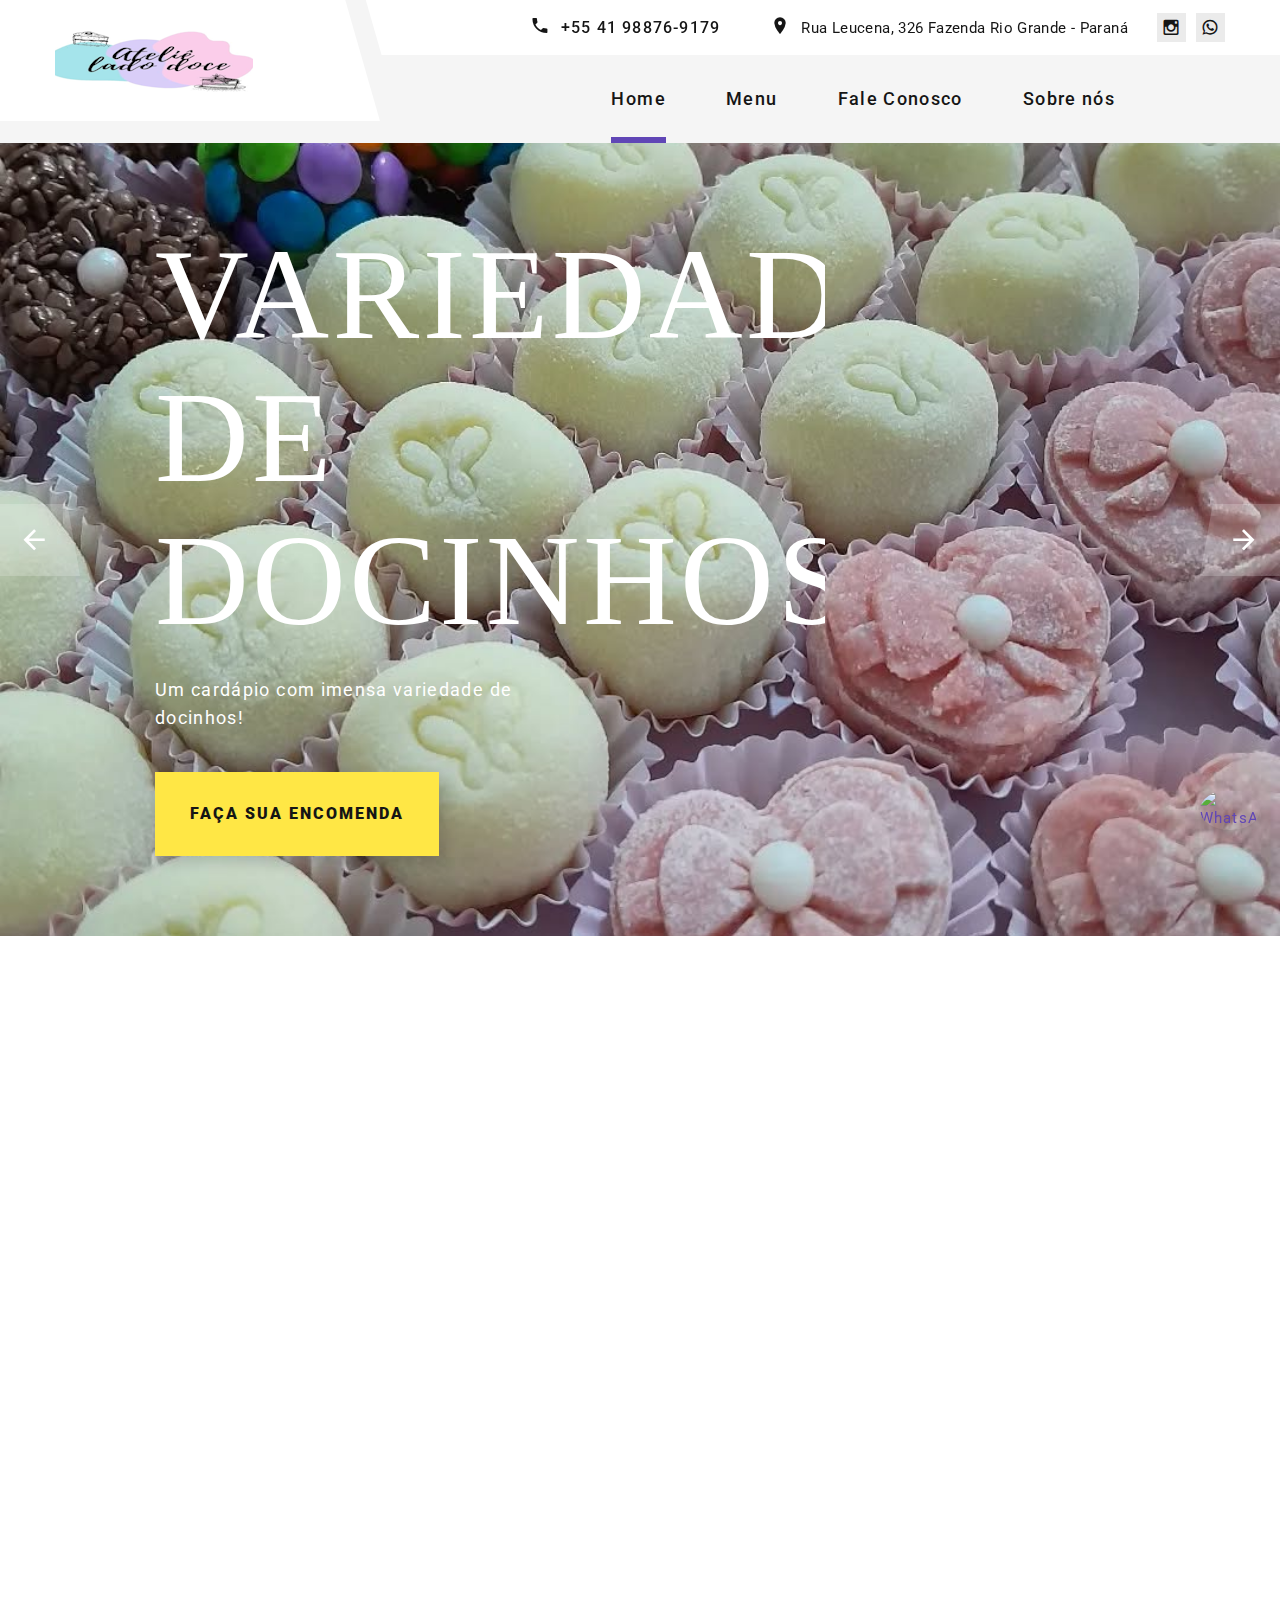
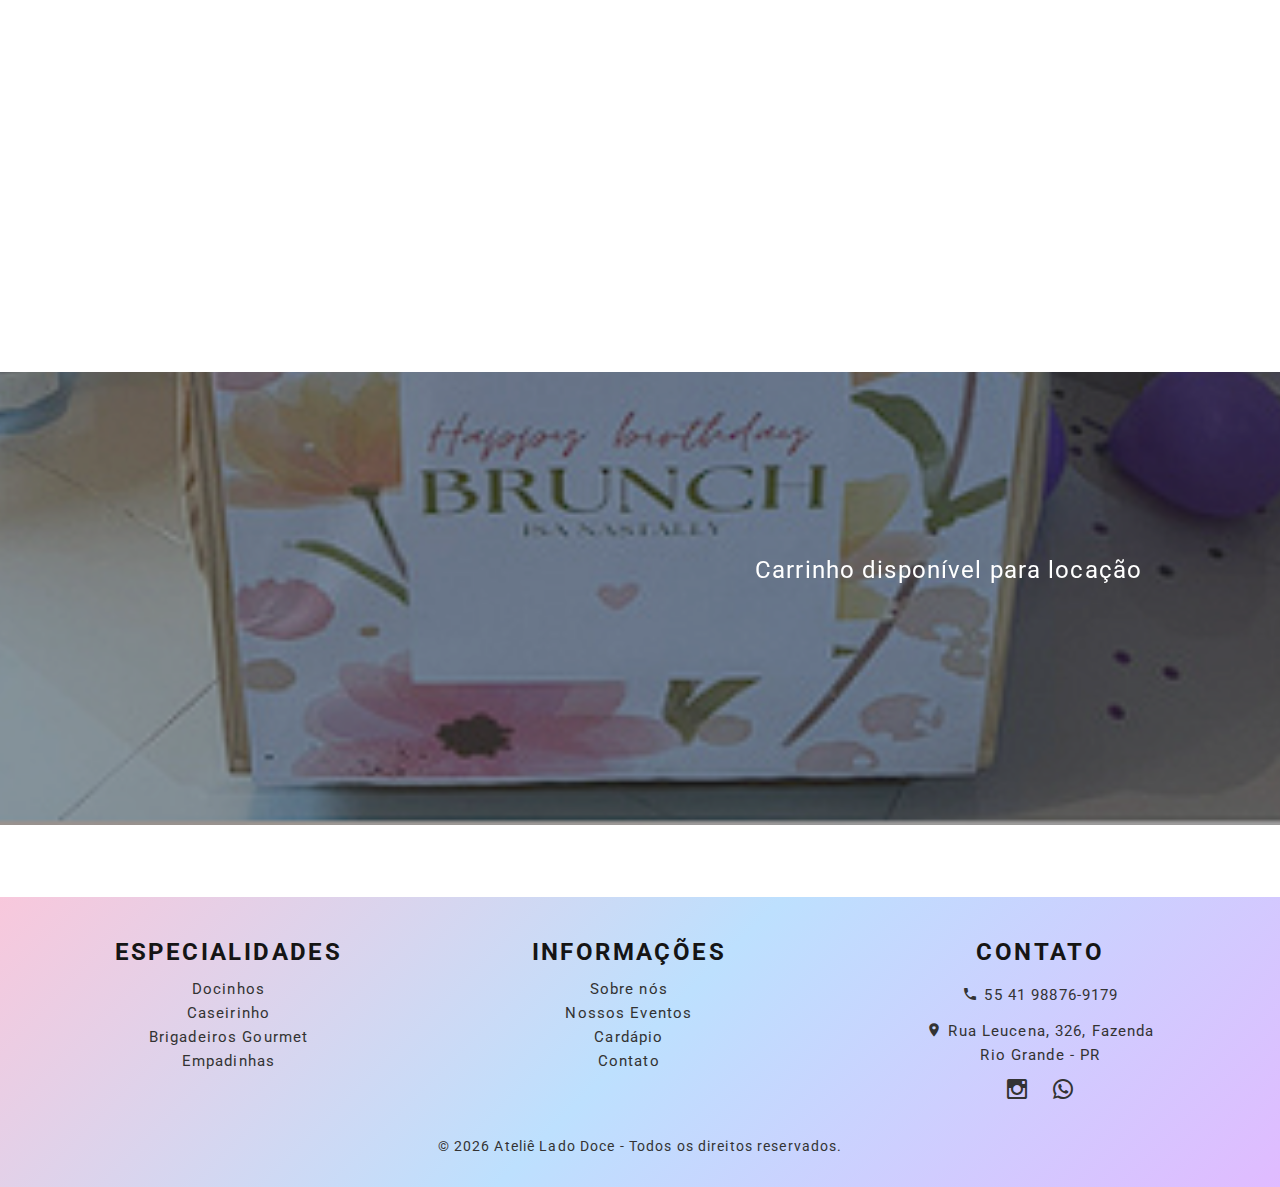
==== index.html @ 79c1ab4a "Inclusao do menu" ====
<!DOCTYPE html>
<html class="wide wow-animation" lang="pt-br">
  <head>
    <title>Home</title>
    <meta name="format-detection" content="telephone=no">
    <meta name="viewport" content="width=device-width, height=device-height, initial-scale=1.0, maximum-scale=1.0, user-scalable=0">
    <meta http-equiv="X-UA-Compatible" content="IE=edge">
    <meta charset="utf-8">
    <link rel="icon" href="images/cake.ico" type="image/x-icon">
    <!-- Stylesheets-->
    <link rel="stylesheet" href="https://cdnjs.cloudflare.com/ajax/libs/font-awesome/6.5.1/css/all.min.css">
    <link rel="stylesheet" type="text/css" href="//fonts.googleapis.com/css?family=Roboto:100,300,300i,400,500,600,700,900%7CRaleway:500">
    <link rel="stylesheet" href="css/bootstrap.css">
    <link rel="stylesheet" href="css/fonts.css">
    <link rel="stylesheet" href="css/style.css">
    
    
  </head>
  <a href="https://wa.me/41988769179" class="whatsapp-float" target="_blank">
    <img src="https://upload.wikimedia.org/wikipedia/commons/6/6b/WhatsApp.svg" alt="WhatsApp">
  </a>

  <body>
    <div class="preloader">
      <div class="wrapper-triangle">
        <div class="pen">
          <div class="line-triangle">
            <div class="triangle"></div>
            <div class="triangle"></div>
            <div class="triangle"></div>
            <div class="triangle"></div>
            <div class="triangle"></div>
            <div class="triangle"></div>
            <div class="triangle"></div>
          </div>
          <div class="line-triangle">
            <div class="triangle"></div>
            <div class="triangle"></div>
            <div class="triangle"></div>
            <div class="triangle"></div>
            <div class="triangle"></div>
            <div class="triangle"></div>
            <div class="triangle"></div>
          </div>
          <div class="line-triangle">
            <div class="triangle"></div>
            <div class="triangle"></div>
            <div class="triangle"></div>
            <div class="triangle"></div>
            <div class="triangle"></div>
            <div class="triangle"></div>
            <div class="triangle"></div>
          </div>
        </div>
      </div>
    </div>
    
    <div class="page">
      <!-- Page Header-->
      <header class="section page-header">
        <!-- RD Navbar-->
        <div class="rd-navbar-wrap">
          <nav class="rd-navbar rd-navbar-modern" data-layout="rd-navbar-fixed" data-sm-layout="rd-navbar-fixed" data-md-layout="rd-navbar-fixed" data-md-device-layout="rd-navbar-fixed" data-lg-layout="rd-navbar-static" data-lg-device-layout="rd-navbar-fixed" data-xl-layout="rd-navbar-static" data-xl-device-layout="rd-navbar-static" data-xxl-layout="rd-navbar-static" data-xxl-device-layout="rd-navbar-static" data-lg-stick-up-offset="56px" data-xl-stick-up-offset="56px" data-xxl-stick-up-offset="56px" data-lg-stick-up="true" data-xl-stick-up="true" data-xxl-stick-up="true">
            <div class="rd-navbar-inner-outer">
              <div class="rd-navbar-inner">
                <!-- RD Navbar Panel-->
                <div class="rd-navbar-panel">
                  <!-- RD Navbar Toggle-->
                  <button class="rd-navbar-toggle" data-rd-navbar-toggle=".rd-navbar-nav-wrap"><span></span></button>
                  <!-- RD Navbar Brand-->
                  <div class="rd-navbar-brand"><a class="brand" href="index.html"><img class="brand-logo-dark" src="images/logo_atelie.png" alt="" width="198" height="66"/></a></div>
                </div>
                <div class="rd-navbar-right rd-navbar-nav-wrap">
                  <div class="rd-navbar-aside">
                    <ul class="rd-navbar-contacts-2">
                      <li>
                        <div class="unit unit-spacing-xs">
                          <div class="unit-left"><span class="icon mdi mdi-phone"></span></div>
                          <div class="unit-body"><a class="phone" href="tel:#">+55 41 98876-9179</a></div>
                        </div>
                      </li>
                      <li>
                        <div class="unit unit-spacing-xs">
                          <div class="unit-left"><span class="icon mdi mdi-map-marker"></span></div>
                          <div class="unit-body"><a class="address" href="#">Rua Leucena, 326 Fazenda Rio Grande - Paraná</a></div>
                        </div>
                      </li>
                    </ul>
                    <ul class="list-share-2">
                      <li><a class="icon mdi mdi-instagram" href="https://www.instagram.com/atelie_lado.doce/"></a></li>
                      <li><a class="icon mdi mdi-whatsapp" href="https://wa.me/c/554188769179"></a></li>
                    </ul>
                  </div>
                  <div class="rd-navbar-main">
                    <!-- RD Navbar Nav-->
                    <ul class="rd-navbar-nav">
                      <li class="rd-nav-item active"><a class="rd-nav-link" href="index.html">Home</a>
                      </li>
                      <li class="rd-nav-item"><a class="rd-nav-link" href="menu.html">Menu</a>
                      </li>
                      <li class="rd-nav-item"><a class="rd-nav-link" href="contacts.html">Fale Conosco</a>
                      </li>
                      <li class="rd-nav-item"><a class="rd-nav-link" href="about-us.html">Sobre nós</a>
                      </li>
                    </ul>
                  </div>
                </div>
              </div>
            </div>
          </nav>
        </div>
      </header>
      <!-- Swiper-->
      <section class="section swiper-container swiper-slider swiper-slider-2 swiper-slider-3" data-loop="true" data-autoplay="5000" data-simulate-touch="false" data-slide-effect="fade">
        <div class="swiper-wrapper text-sm-left">
          <div class="swiper-slide context-dark" data-slide-bg="images/docinhos_variados.jpg">
            <div class="swiper-slide-caption section-md">
              <div class="container">
                <div class="row">
                  <div class="col-sm-9 col-md-8 col-lg-7 col-xl-7 offset-lg-1 offset-xxl-0">
                    <h1 class="oh swiper-title"><span class="d-inline-block" data-caption-animate="slideInUp" data-caption-delay="0">Variedade de docinhos!</span></h1>
                    <p class="big swiper-text" data-caption-animate="fadeInLeft" data-caption-delay="300">Um cardápio com imensa variedade de docinhos!</p><a class="button button-lg button-primary button-winona button-shadow-2" href="https://wa.me/41988769179" data-caption-animate="fadeInUp" data-caption-delay="300">faça sua encomenda</a>
                  </div>
                </div>
              </div>
            </div>
          </div>
          <div class="swiper-slide context-dark" data-slide-bg="images/cesta1.jpg">
            <div class="swiper-slide-caption section-md">
              <div class="container">
                <div class="row">
                  <div class="col-sm-8 col-lg-7 offset-lg-1 offset-xxl-0">
                    <h1 class="oh swiper-title"><span class="d-inline-block" data-caption-animate="slideInDown" data-caption-delay="0">Monte uma cesta personalizada</span></h1>
                    <p class="big swiper-text" data-caption-animate="fadeInRight" data-caption-delay="300">Monte uma cesta personalizada para quem você ama!</p>
                    <div class="button-wrap oh"><a class="button button-lg button-primary button-winona button-shadow-2" href="https://wa.me/41988769179" data-caption-animate="slideInUp" data-caption-delay="0">Faça sua encomenda</a></div>
                  </div>
                </div>
              </div>
            </div>
          </div>
          <div class="swiper-slide context-dark" data-slide-bg="images/ovo_colher_brigadeiro.jpg">
            <div class="swiper-slide-caption section-md">
              <div class="container">
                <div class="row">
                  <div class="col-sm-9 col-md-8 col-lg-7 col-xl-7 offset-lg-1 offset-xxl-0">
                    <h1 class="oh swiper-title"><span class="d-inline-block" data-caption-animate="slideInUp" data-caption-delay="0">Ovos de colher</span></h1>
                    <p class="big swiper-text" data-caption-animate="fadeInLeft" data-caption-delay="300">Ovos de colher caseiros! Preparados com muito amor e cuidado.</p><a class="button button-lg button-primary button-winona button-shadow-2" href="https://wa.me/41988769179" data-caption-animate="fadeInUp" data-caption-delay="300">faça sua encomenda</a>
                  </div>
                </div>
              </div>
            </div>
          </div>
        </div>
        <!-- Swiper Pagination-->
        <div class="swiper-pagination" data-bullet-custom="true"></div>
        <!-- Swiper Navigation-->
        <div class="swiper-button-prev">
          <div class="preview">
            <div class="preview__img"></div>
          </div>
          <div class="swiper-button-arrow"></div>
        </div>
        <div class="swiper-button-next">
          <div class="swiper-button-arrow"></div>
          <div class="preview">
            <div class="preview__img"></div>
          </div>
        </div>
      </section>
      <!-- What We Offer-->
      <section class="section section-md bg-default">
        <div class="container">
          <h3 class="oh-desktop"><span class="d-inline-block wow slideInDown">Nosso Cardápio</span></h3>
          <div class="row row-md row-30">
            <div class="col-sm-6 col-lg-4">
              <div class="oh-desktop">
                <!-- Services Terri-->
                <article class="services-terri wow slideInUp">
                  <div class="services-terri-figure"><img src="images/docinhos2.jpg" alt="" width="370" height="278"/>
                  </div>
                  <div class="services-terri-caption">
                    <h5 class="services-terri-title"><a href="#">Docinhos</a></h5>
                  </div>
                  <!--div class="services-terri-caption"><span class="services-terri-icon"> <img src="images/brigadeiro_redondo.png" alt="Ícone de Brigadeiro" width="40"></span>
                    <h5 class="services-terri-title"><a href="#">Docinhos</a></h5>
                  </div-->
                </article>
              </div>
            </div>
            <div class="col-sm-6 col-lg-4">
              <div class="oh-desktop">
                <!-- Services Terri-->
                <article class="services-terri wow slideInDown">
                  <div class="services-terri-figure"><img src="images/caseirinho2.jpg" alt="" width="370" height="278"/>
                  </div>
                  <div class="services-terri-caption">
                    <h5 class="services-terri-title"><a href="#">Caseirinhos</a></h5>
                  </div>
                </article>
              </div>
            </div>
            <div class="col-sm-6 col-lg-4">
              <div class="oh-desktop">
                <!-- Services Terri-->
                <article class="services-terri wow slideInUp">
                  <div class="services-terri-figure"><img src="images/cookie1.jpg" alt="" width="370" height="278"/>
                  </div>
                  <div class="services-terri-caption">
                    <h5 class="services-terri-title"><a href="#">Cookies</a></h5>
                  </div>
                  <!--div class="services-terri-caption"><span class="services-terri-icon"><img src="images/cookie_redondo.png" alt="Ícone de Brigadeiro" width="40"></span></span>
                    <h5 class="services-terri-title"><a href="#">Cookies</a></h5>
                  </div-->
                </article>
              </div>
            </div>
            <div class="col-sm-6 col-lg-4">
              <div class="oh-desktop">
                <!-- Services Terri-->
                <article class="services-terri wow slideInDown">
                  <div class="services-terri-figure"><img src="images/brownie2.jpg" alt="" width="370" height="278"/>
                  </div>
                  <!--div class="services-terri-caption"><span class="services-terri-icon"><img src="images/brownie_redondo.png" alt="Ícone de Brigadeiro" width="40"></span></span>
                    <h5 class="services-terri-title"><a href="#">Brownies</a></h5>
                  </div-->
                  <div class="services-terri-caption">
                    <h5 class="services-terri-title"><a href="#">Brownies</a></h5>
                  </div>
                </article>
              </div>
            </div>
            <div class="col-sm-6 col-lg-4">
              <div class="oh-desktop">
                <!-- Services Terri-->
                <article class="services-terri wow slideInUp">
                  <div class="services-terri-figure"><img src="images/cesta2.jpg" alt="" width="370" height="278"/>
                  </div>
                  <div class="services-terri-caption">
                    <h5 class="services-terri-title"><a href="#">Cestas</a></h5>
                  </div>
                  <!--div class="services-terri-caption"><span class="services-terri-icon"><img src="images/cesta_redondo.png" alt="Ícone de Brigadeiro" width="40"></span></span>
                    <h5 class="services-terri-title"><a href="#">Cestas</a></h5>
                  </div-->
                </article>
              </div>
            </div>
            <div class="col-sm-6 col-lg-4">
              <div class="oh-desktop">
                <!-- Services Terri-->
                <article class="services-terri wow slideInDown">
                  <div class="services-terri-figure"><img src="images/empadinha2.jpg" alt="" width="370" height="278"/>
                  </div>
                  <div class="services-terri-caption">
                    <h5 class="services-terri-title"><a href="#">Empadinhas</a></h5>
                  </div>
                  <!--div class="services-terri-caption"><span class="services-terri-icon"><img src="images/empadinha_redondo.png" alt="Ícone de Brigadeiro" width="40"></span></span>
                    <h5 class="services-terri-title"><a href="#">Empadinhas</a></h5>
                  </div-->
                </article>
              </div>
            </div>
          </div>
        </div>
      </section>

      <!-- Section CTA-->
      <section class="primary-overlay section parallax-container" data-parallax-img="images/carrinho.png">
        <div class="parallax-content section-xl context-dark text-md-left">
          <div class="container">
            <div class="row justify-content-end">
              <div class="col-sm-8 col-md-7 col-lg-5">
                <div class="cta-modern">
                  <h3 class="cta-modern-title wow fadeInRight">Carrinho Gourmet</h3>
                  <p class="lead">Carrinho disponível para locação</p>
                  <p class="cta-modern-text oh-desktop" data-wow-delay=".1s"></p><a class="button button-md button-secondary-2 button-winona wow fadeInUp" href="#" data-wow-delay=".2s">Solicitar orçamento</a>
                </div>
              </div>
            </div>
          </div>
        </div>
      </section>
      <br><br><br>

      <footer class="section footer-custom">
        <div class="footer-container">
            <div class="footer-info">
                <h5>especialidades</h5>
                <ul>
                    <li><a href="#">Docinhos</a></li>
                    <li><a href="#">Caseirinho</a></li>
                    <li><a href="#">Brigadeiros Gourmet</a></li>
                    <li><a href="#">Empadinhas</a></li>
                </ul>
            </div>
            <div class="footer-info">
                <h5>Informações</h5>
                <ul>
                    <li><a href="about-us.html">Sobre nós</a></li>
                    <li><a href="#">Nossos Eventos</a></li>
                    <li><a href="#">Cardápio</a></li>
                    <li><a href="contacts.html">Contato</a></li>
                </ul>
            </div>
            <div class="footer-info">
                <h5>Contato</h5>
                <p><span class="icon mdi mdi-phone"></span> 55 41 98876-9179</p>
                <p><span class="icon mdi mdi-map-marker"></span> Rua Leucena, 326, Fazenda Rio Grande - PR</p>
                <div class="footer-social">
                    <a href="https://www.instagram.com/atelie_lado.doce/" class="icon mdi mdi-instagram"></a>
                    <a href="https://wa.me/c/554188769179" class="icon mdi mdi-whatsapp"></a>
                </div>
            </div>
        </div>
        <div class="footer-bottom">
            <p>&copy; <span class="copyright-year"></span> Ateliê Lado Doce - Todos os direitos reservados.</p>
        </div>
    </footer>
    </div>
    <!-- Global Mailform Output-->
    <div class="snackbars" id="form-output-global"></div>
    <!-- Javascript-->
    <script src="js/core.min.js"></script>
    <script src="js/script.js"></script>
    <!-- coded by Himic-->
  </body>
</html>
---- css/fonts.css ----
/*
*
* Fonts
*//*
*
* Font Awesome Icons 4.7.0
* --------------------------------------------------
*/@font-face {	font-family: 'FontAwesome';	src: url("../fonts/fontawesome-webfont.eot?v=4.7.0");	src: url("../fonts/fontawesome-webfont.eot?#iefix&v=4.7.0") format("embedded-opentype"), url("../fonts/fontawesome-webfont.woff2?v=4.7.0") format("woff2"), url("../fonts/fontawesome-webfont.woff?v=4.7.0") format("woff"), url("../fonts/fontawesome-webfont.ttf?v=4.7.0") format("truetype"), url("../fonts/fontawesome-webfont.svg?v=4.7.0#fontawesomeregular") format("svg");	font-weight: normal;	font-style: normal;}.fa {	display: inline-block;	font-family: 'FontAwesome';	font-size: inherit;	text-rendering: auto;	-webkit-font-smoothing: antialiased;	-moz-osx-font-smoothing: grayscale;}[class*='fa-']:before {	font-weight: 400;	font-family: 'FontAwesome';}/* makes the font 33% larger relative to the icon container */.fa-lg {	font-size: 1.33333333em;	line-height: 0.75em;	vertical-align: -15%;}.fa-2x {	font-size: 2em;}.fa-3x {	font-size: 3em;}.fa-4x {	font-size: 4em;}.fa-5x {	font-size: 5em;}.fa-fw {	width: 1.28571429em;	text-align: center;}.fa-ul {	padding-left: 0;	margin-left: 2.14285714em;	list-style-type: none;}.fa-ul > li {	position: relative;}.fa-li {	position: absolute;	left: -2.14285714em;	width: 2.14285714em;	top: 0.14285714em;	text-align: center;}.fa-li.fa-lg {	left: -1.85714286em;}.fa-border {	padding: .2em .25em .15em;	border: solid 0.08em #eeeeee;	border-radius: .1em;}.fa-pull-left {	float: left;}.fa-pull-right {	float: right;}.fa.fa-pull-left {	margin-right: .3em;}.fa.fa-pull-right {	margin-left: .3em;}/* Deprecated as of 4.4.0 */.pull-right {	float: right;}.pull-left {	float: left;}.fa.pull-left {	margin-right: .3em;}.fa.pull-right {	margin-left: .3em;}.fa-spin {	-webkit-animation: fa-spin 2s infinite linear;	animation: fa-spin 2s infinite linear;}.fa-pulse {	-webkit-animation: fa-spin 1s infinite steps(8);	animation: fa-spin 1s infinite steps(8);}@-webkit-keyframes fa-spin {	0% {		-webkit-transform: rotate(0deg);		transform: rotate(0deg);	}	100% {		-webkit-transform: rotate(359deg);		transform: rotate(359deg);	}}@keyframes fa-spin {	0% {		-webkit-transform: rotate(0deg);		transform: rotate(0deg);	}	100% {		-webkit-transform: rotate(359deg);		transform: rotate(359deg);	}}.fa-rotate-90 {	-ms-filter: "progid:DXImageTransform.Microsoft.BasicImage(rotation=1)";	-webkit-transform: rotate(90deg);	-ms-transform: rotate(90deg);	transform: rotate(90deg);}.fa-rotate-180 {	-ms-filter: "progid:DXImageTransform.Microsoft.BasicImage(rotation=2)";	-webkit-transform: rotate(180deg);	-ms-transform: rotate(180deg);	transform: rotate(180deg);}.fa-rotate-270 {	-ms-filter: "progid:DXImageTransform.Microsoft.BasicImage(rotation=3)";	-webkit-transform: rotate(270deg);	-ms-transform: rotate(270deg);	transform: rotate(270deg);}.fa-flip-horizontal {	-ms-filter: "progid:DXImageTransform.Microsoft.BasicImage(rotation=0, mirror=1)";	-webkit-transform: scale(-1, 1);	-ms-transform: scale(-1, 1);	transform: scale(-1, 1);}.fa-flip-vertical {	-ms-filter: "progid:DXImageTransform.Microsoft.BasicImage(rotation=2, mirror=1)";	-webkit-transform: scale(1, -1);	-ms-transform: scale(1, -1);	transform: scale(1, -1);}:root .fa-rotate-90,:root .fa-rotate-180,:root .fa-rotate-270,:root .fa-flip-horizontal,:root .fa-flip-vertical {	filter: none;}.fa-stack {	position: relative;	display: inline-block;	width: 2em;	height: 2em;	line-height: 2em;	vertical-align: middle;}.fa-stack-1x,.fa-stack-2x {	position: absolute;	left: 0;	width: 100%;	text-align: center;}.fa-stack-1x {	line-height: inherit;}.fa-stack-2x {	font-size: 2em;}.fa-inverse {	color: #ffffff;}/* Font Awesome uses the Unicode Private Use Area (PUA) to ensure screen
   readers do not read off random characters that represent icons */.fa-glass:before {	content: "\f000";}.fa-music:before {	content: "\f001";}.fa-search:before {	content: "\f002";}.fa-envelope-o:before {	content: "\f003";}.fa-heart:before {	content: "\f004";}.fa-star:before {	content: "\f005";}.fa-star-o:before {	content: "\f006";}.fa-user:before {	content: "\f007";}.fa-film:before {	content: "\f008";}.fa-th-large:before {	content: "\f009";}.fa-th:before {	content: "\f00a";}.fa-th-list:before {	content: "\f00b";}.fa-check:before {	content: "\f00c";}.fa-remove:before,.fa-close:before,.fa-times:before {	content: "\f00d";}.fa-search-plus:before {	content: "\f00e";}.fa-search-minus:before {	content: "\f010";}.fa-power-off:before {	content: "\f011";}.fa-signal:before {	content: "\f012";}.fa-gear:before,.fa-cog:before {	content: "\f013";}.fa-trash-o:before {	content: "\f014";}.fa-home:before {	content: "\f015";}.fa-file-o:before {	content: "\f016";}.fa-clock-o:before {	content: "\f017";}.fa-road:before {	content: "\f018";}.fa-download:before {	content: "\f019";}.fa-arrow-circle-o-down:before {	content: "\f01a";}.fa-arrow-circle-o-up:before {	content: "\f01b";}.fa-inbox:before {	content: "\f01c";}.fa-play-circle-o:before {	content: "\f01d";}.fa-rotate-right:before,.fa-repeat:before {	content: "\f01e";}.fa-refresh:before {	content: "\f021";}.fa-list-alt:before {	content: "\f022";}.fa-lock:before {	content: "\f023";}.fa-flag:before {	content: "\f024";}.fa-headphones:before {	content: "\f025";}.fa-volume-off:before {	content: "\f026";}.fa-volume-down:before {	content: "\f027";}.fa-volume-up:before {	content: "\f028";}.fa-qrcode:before {	content: "\f029";}.fa-barcode:before {	content: "\f02a";}.fa-tag:before {	content: "\f02b";}.fa-tags:before {	content: "\f02c";}.fa-book:before {	content: "\f02d";}.fa-bookmark:before {	content: "\f02e";}.fa-print:before {	content: "\f02f";}.fa-camera:before {	content: "\f030";}.fa-font:before {	content: "\f031";}.fa-bold:before {	content: "\f032";}.fa-italic:before {	content: "\f033";}.fa-text-height:before {	content: "\f034";}.fa-text-width:before {	content: "\f035";}.fa-align-left:before {	content: "\f036";}.fa-align-center:before {	content: "\f037";}.fa-align-right:before {	content: "\f038";}.fa-align-justify:before {	content: "\f039";}.fa-list:before {	content: "\f03a";}.fa-dedent:before,.fa-outdent:before {	content: "\f03b";}.fa-indent:before {	content: "\f03c";}.fa-video-camera:before {	content: "\f03d";}.fa-photo:before,.fa-image:before,.fa-picture-o:before {	content: "\f03e";}.fa-pencil:before {	content: "\f040";}.fa-map-marker:before {	content: "\f041";}.fa-adjust:before {	content: "\f042";}.fa-tint:before {	content: "\f043";}.fa-edit:before,.fa-pencil-square-o:before {	content: "\f044";}.fa-share-square-o:before {	content: "\f045";}.fa-check-square-o:before {	content: "\f046";}.fa-arrows:before {	content: "\f047";}.fa-step-backward:before {	content: "\f048";}.fa-fast-backward:before {	content: "\f049";}.fa-backward:before {	content: "\f04a";}.fa-play:before {	content: "\f04b";}.fa-pause:before {	content: "\f04c";}.fa-stop:before {	content: "\f04d";}.fa-forward:before {	content: "\f04e";}.fa-fast-forward:before {	content: "\f050";}.fa-step-forward:before {	content: "\f051";}.fa-eject:before {	content: "\f052";}.fa-chevron-left:before {	content: "\f053";}.fa-chevron-right:before {	content: "\f054";}.fa-plus-circle:before {	content: "\f055";}.fa-minus-circle:before {	content: "\f056";}.fa-times-circle:before {	content: "\f057";}.fa-check-circle:before {	content: "\f058";}.fa-question-circle:before {	content: "\f059";}.fa-info-circle:before {	content: "\f05a";}.fa-crosshairs:before {	content: "\f05b";}.fa-times-circle-o:before {	content: "\f05c";}.fa-check-circle-o:before {	content: "\f05d";}.fa-ban:before {	content: "\f05e";}.fa-arrow-left:before {	content: "\f060";}.fa-arrow-right:before {	content: "\f061";}.fa-arrow-up:before {	content: "\f062";}.fa-arrow-down:before {	content: "\f063";}.fa-mail-forward:before,.fa-share:before {	content: "\f064";}.fa-expand:before {	content: "\f065";}.fa-compress:before {	content: "\f066";}.fa-plus:before {	content: "\f067";}.fa-minus:before {	content: "\f068";}.fa-asterisk:before {	content: "\f069";}.fa-exclamation-circle:before {	content: "\f06a";}.fa-gift:before {	content: "\f06b";}.fa-leaf:before {	content: "\f06c";}.fa-fire:before {	content: "\f06d";}.fa-eye:before {	content: "\f06e";}.fa-eye-slash:before {	content: "\f070";}.fa-warning:before,.fa-exclamation-triangle:before {	content: "\f071";}.fa-plane:before {	content: "\f072";}.fa-calendar:before {	content: "\f073";}.fa-random:before {	content: "\f074";}.fa-comment:before {	content: "\f075";}.fa-magnet:before {	content: "\f076";}.fa-chevron-up:before {	content: "\f077";}.fa-chevron-down:before {	content: "\f078";}.fa-retweet:before {	content: "\f079";}.fa-shopping-cart:before {	content: "\f07a";}.fa-folder:before {	content: "\f07b";}.fa-folder-open:before {	content: "\f07c";}.fa-arrows-v:before {	content: "\f07d";}.fa-arrows-h:before {	content: "\f07e";}.fa-bar-chart-o:before,.fa-bar-chart:before {	content: "\f080";}.fa-twitter-square:before {	content: "\f081";}.fa-facebook-square:before {	content: "\f082";}.fa-camera-retro:before {	content: "\f083";}.fa-key:before {	content: "\f084";}.fa-gears:before,.fa-cogs:before {	content: "\f085";}.fa-comments:before {	content: "\f086";}.fa-thumbs-o-up:before {	content: "\f087";}.fa-thumbs-o-down:before {	content: "\f088";}.fa-star-half:before {	content: "\f089";}.fa-heart-o:before {	content: "\f08a";}.fa-sign-out:before {	content: "\f08b";}.fa-linkedin-square:before {	content: "\f08c";}.fa-thumb-tack:before {	content: "\f08d";}.fa-external-link:before {	content: "\f08e";}.fa-sign-in:before {	content: "\f090";}.fa-trophy:before {	content: "\f091";}.fa-github-square:before {	content: "\f092";}.fa-upload:before {	content: "\f093";}.fa-lemon-o:before {	content: "\f094";}.fa-phone:before {	content: "\f095";}.fa-square-o:before {	content: "\f096";}.fa-bookmark-o:before {	content: "\f097";}.fa-phone-square:before {	content: "\f098";}.fa-twitter:before {	content: "\f099";}.fa-facebook-f:before,.fa-facebook:before {	content: "\f09a";}.fa-github:before {	content: "\f09b";}.fa-unlock:before {	content: "\f09c";}.fa-credit-card:before {	content: "\f09d";}.fa-feed:before,.fa-rss:before {	content: "\f09e";}.fa-hdd-o:before {	content: "\f0a0";}.fa-bullhorn:before {	content: "\f0a1";}.fa-bell:before {	content: "\f0f3";}.fa-certificate:before {	content: "\f0a3";}.fa-hand-o-right:before {	content: "\f0a4";}.fa-hand-o-left:before {	content: "\f0a5";}.fa-hand-o-up:before {	content: "\f0a6";}.fa-hand-o-down:before {	content: "\f0a7";}.fa-arrow-circle-left:before {	content: "\f0a8";}.fa-arrow-circle-right:before {	content: "\f0a9";}.fa-arrow-circle-up:before {	content: "\f0aa";}.fa-arrow-circle-down:before {	content: "\f0ab";}.fa-globe:before {	content: "\f0ac";}.fa-wrench:before {	content: "\f0ad";}.fa-tasks:before {	content: "\f0ae";}.fa-filter:before {	content: "\f0b0";}.fa-briefcase:before {	content: "\f0b1";}.fa-arrows-alt:before {	content: "\f0b2";}.fa-group:before,.fa-users:before {	content: "\f0c0";}.fa-chain:before,.fa-link:before {	content: "\f0c1";}.fa-cloud:before {	content: "\f0c2";}.fa-flask:before {	content: "\f0c3";}.fa-cut:before,.fa-scissors:before {	content: "\f0c4";}.fa-copy:before,.fa-files-o:before {	content: "\f0c5";}.fa-paperclip:before {	content: "\f0c6";}.fa-save:before,.fa-floppy-o:before {	content: "\f0c7";}.fa-square:before {	content: "\f0c8";}.fa-navicon:before,.fa-reorder:before,.fa-bars:before {	content: "\f0c9";}.fa-list-ul:before {	content: "\f0ca";}.fa-list-ol:before {	content: "\f0cb";}.fa-strikethrough:before {	content: "\f0cc";}.fa-underline:before {	content: "\f0cd";}.fa-table:before {	content: "\f0ce";}.fa-magic:before {	content: "\f0d0";}.fa-truck:before {	content: "\f0d1";}.fa-pinterest:before {	content: "\f0d2";}.fa-pinterest-square:before {	content: "\f0d3";}.fa-google-plus-square:before {	content: "\f0d4";}.fa-google-plus:before {	content: "\f0d5";}.fa-money:before {	content: "\f0d6";}.fa-caret-down:before {	content: "\f0d7";}.fa-caret-up:before {	content: "\f0d8";}.fa-caret-left:before {	content: "\f0d9";}.fa-caret-right:before {	content: "\f0da";}.fa-columns:before {	content: "\f0db";}.fa-unsorted:before,.fa-sort:before {	content: "\f0dc";}.fa-sort-down:before,.fa-sort-desc:before {	content: "\f0dd";}.fa-sort-up:before,.fa-sort-asc:before {	content: "\f0de";}.fa-envelope:before {	content: "\f0e0";}.fa-linkedin:before {	content: "\f0e1";}.fa-rotate-left:before,.fa-undo:before {	content: "\f0e2";}.fa-legal:before,.fa-gavel:before {	content: "\f0e3";}.fa-dashboard:before,.fa-tachometer:before {	content: "\f0e4";}.fa-comment-o:before {	content: "\f0e5";}.fa-comments-o:before {	content: "\f0e6";}.fa-flash:before,.fa-bolt:before {	content: "\f0e7";}.fa-sitemap:before {	content: "\f0e8";}.fa-umbrella:before {	content: "\f0e9";}.fa-paste:before,.fa-clipboard:before {	content: "\f0ea";}.fa-lightbulb-o:before {	content: "\f0eb";}.fa-exchange:before {	content: "\f0ec";}.fa-cloud-download:before {	content: "\f0ed";}.fa-cloud-upload:before {	content: "\f0ee";}.fa-user-md:before {	content: "\f0f0";}.fa-stethoscope:before {	content: "\f0f1";}.fa-suitcase:before {	content: "\f0f2";}.fa-bell-o:before {	content: "\f0a2";}.fa-coffee:before {	content: "\f0f4";}.fa-cutlery:before {	content: "\f0f5";}.fa-file-text-o:before {	content: "\f0f6";}.fa-building-o:before {	content: "\f0f7";}.fa-hospital-o:before {	content: "\f0f8";}.fa-ambulance:before {	content: "\f0f9";}.fa-medkit:before {	content: "\f0fa";}.fa-fighter-jet:before {	content: "\f0fb";}.fa-beer:before {	content: "\f0fc";}.fa-h-square:before {	content: "\f0fd";}.fa-plus-square:before {	content: "\f0fe";}.fa-angle-double-left:before {	content: "\f100";}.fa-angle-double-right:before {	content: "\f101";}.fa-angle-double-up:before {	content: "\f102";}.fa-angle-double-down:before {	content: "\f103";}.fa-angle-left:before {	content: "\f104";}.fa-angle-right:before {	content: "\f105";}.fa-angle-up:before {	content: "\f106";}.fa-angle-down:before {	content: "\f107";}.fa-desktop:before {	content: "\f108";}.fa-laptop:before {	content: "\f109";}.fa-tablet:before {	content: "\f10a";}.fa-mobile-phone:before,.fa-mobile:before {	content: "\f10b";}.fa-circle-o:before {	content: "\f10c";}.fa-quote-left:before {	content: "\f10d";}.fa-quote-right:before {	content: "\f10e";}.fa-spinner:before {	content: "\f110";}.fa-circle:before {	content: "\f111";}.fa-mail-reply:before,.fa-reply:before {	content: "\f112";}.fa-github-alt:before {	content: "\f113";}.fa-folder-o:before {	content: "\f114";}.fa-folder-open-o:before {	content: "\f115";}.fa-smile-o:before {	content: "\f118";}.fa-frown-o:before {	content: "\f119";}.fa-meh-o:before {	content: "\f11a";}.fa-gamepad:before {	content: "\f11b";}.fa-keyboard-o:before {	content: "\f11c";}.fa-flag-o:before {	content: "\f11d";}.fa-flag-checkered:before {	content: "\f11e";}.fa-terminal:before {	content: "\f120";}.fa-code:before {	content: "\f121";}.fa-mail-reply-all:before,.fa-reply-all:before {	content: "\f122";}.fa-star-half-empty:before,.fa-star-half-full:before,.fa-star-half-o:before {	content: "\f123";}.fa-location-arrow:before {	content: "\f124";}.fa-crop:before {	content: "\f125";}.fa-code-fork:before {	content: "\f126";}.fa-unlink:before,.fa-chain-broken:before {	content: "\f127";}.fa-question:before {	content: "\f128";}.fa-info:before {	content: "\f129";}.fa-exclamation:before {	content: "\f12a";}.fa-superscript:before {	content: "\f12b";}.fa-subscript:before {	content: "\f12c";}.fa-eraser:before {	content: "\f12d";}.fa-puzzle-piece:before {	content: "\f12e";}.fa-microphone:before {	content: "\f130";}.fa-microphone-slash:before {	content: "\f131";}.fa-shield:before {	content: "\f132";}.fa-calendar-o:before {	content: "\f133";}.fa-fire-extinguisher:before {	content: "\f134";}.fa-rocket:before {	content: "\f135";}.fa-maxcdn:before {	content: "\f136";}.fa-chevron-circle-left:before {	content: "\f137";}.fa-chevron-circle-right:before {	content: "\f138";}.fa-chevron-circle-up:before {	content: "\f139";}.fa-chevron-circle-down:before {	content: "\f13a";}.fa-html5:before {	content: "\f13b";}.fa-css3:before {	content: "\f13c";}.fa-anchor:before {	content: "\f13d";}.fa-unlock-alt:before {	content: "\f13e";}.fa-bullseye:before {	content: "\f140";}.fa-ellipsis-h:before {	content: "\f141";}.fa-ellipsis-v:before {	content: "\f142";}.fa-rss-square:before {	content: "\f143";}.fa-play-circle:before {	content: "\f144";}.fa-ticket:before {	content: "\f145";}.fa-minus-square:before {	content: "\f146";}.fa-minus-square-o:before {	content: "\f147";}.fa-level-up:before {	content: "\f148";}.fa-level-down:before {	content: "\f149";}.fa-check-square:before {	content: "\f14a";}.fa-pencil-square:before {	content: "\f14b";}.fa-external-link-square:before {	content: "\f14c";}.fa-share-square:before {	content: "\f14d";}.fa-compass:before {	content: "\f14e";}.fa-toggle-down:before,.fa-caret-square-o-down:before {	content: "\f150";}.fa-toggle-up:before,.fa-caret-square-o-up:before {	content: "\f151";}.fa-toggle-right:before,.fa-caret-square-o-right:before {	content: "\f152";}.fa-euro:before,.fa-eur:before {	content: "\f153";}.fa-gbp:before {	content: "\f154";}.fa-dollar:before,.fa-usd:before {	content: "\f155";}.fa-rupee:before,.fa-inr:before {	content: "\f156";}.fa-cny:before,.fa-rmb:before,.fa-yen:before,.fa-jpy:before {	content: "\f157";}.fa-ruble:before,.fa-rouble:before,.fa-rub:before {	content: "\f158";}.fa-won:before,.fa-krw:before {	content: "\f159";}.fa-bitcoin:before,.fa-btc:before {	content: "\f15a";}.fa-file:before {	content: "\f15b";}.fa-file-text:before {	content: "\f15c";}.fa-sort-alpha-asc:before {	content: "\f15d";}.fa-sort-alpha-desc:before {	content: "\f15e";}.fa-sort-amount-asc:before {	content: "\f160";}.fa-sort-amount-desc:before {	content: "\f161";}.fa-sort-numeric-asc:before {	content: "\f162";}.fa-sort-numeric-desc:before {	content: "\f163";}.fa-thumbs-up:before {	content: "\f164";}.fa-thumbs-down:before {	content: "\f165";}.fa-youtube-square:before {	content: "\f166";}.fa-youtube:before {	content: "\f167";}.fa-xing:before {	content: "\f168";}.fa-xing-square:before {	content: "\f169";}.fa-youtube-play:before {	content: "\f16a";}.fa-dropbox:before {	content: "\f16b";}.fa-stack-overflow:before {	content: "\f16c";}.fa-instagram:before {	content: "\f16d";}.fa-flickr:before {	content: "\f16e";}.fa-adn:before {	content: "\f170";}.fa-bitbucket:before {	content: "\f171";}.fa-bitbucket-square:before {	content: "\f172";}.fa-tumblr:before {	content: "\f173";}.fa-tumblr-square:before {	content: "\f174";}.fa-long-arrow-down:before {	content: "\f175";}.fa-long-arrow-up:before {	content: "\f176";}.fa-long-arrow-left:before {	content: "\f177";}.fa-long-arrow-right:before {	content: "\f178";}.fa-apple:before {	content: "\f179";}.fa-windows:before {	content: "\f17a";}.fa-android:before {	content: "\f17b";}.fa-linux:before {	content: "\f17c";}.fa-dribbble:before {	content: "\f17d";}.fa-skype:before {	content: "\f17e";}.fa-foursquare:before {	content: "\f180";}.fa-trello:before {	content: "\f181";}.fa-female:before {	content: "\f182";}.fa-male:before {	content: "\f183";}.fa-gittip:before,.fa-gratipay:before {	content: "\f184";}.fa-sun-o:before {	content: "\f185";}.fa-moon-o:before {	content: "\f186";}.fa-archive:before {	content: "\f187";}.fa-bug:before {	content: "\f188";}.fa-vk:before {	content: "\f189";}.fa-weibo:before {	content: "\f18a";}.fa-renren:before {	content: "\f18b";}.fa-pagelines:before {	content: "\f18c";}.fa-stack-exchange:before {	content: "\f18d";}.fa-arrow-circle-o-right:before {	content: "\f18e";}.fa-arrow-circle-o-left:before {	content: "\f190";}.fa-toggle-left:before,.fa-caret-square-o-left:before {	content: "\f191";}.fa-dot-circle-o:before {	content: "\f192";}.fa-wheelchair:before {	content: "\f193";}.fa-vimeo-square:before {	content: "\f194";}.fa-turkish-lira:before,.fa-try:before {	content: "\f195";}.fa-plus-square-o:before {	content: "\f196";}.fa-space-shuttle:before {	content: "\f197";}.fa-slack:before {	content: "\f198";}.fa-envelope-square:before {	content: "\f199";}.fa-wordpress:before {	content: "\f19a";}.fa-openid:before {	content: "\f19b";}.fa-institution:before,.fa-bank:before,.fa-university:before {	content: "\f19c";}.fa-mortar-board:before,.fa-graduation-cap:before {	content: "\f19d";}.fa-yahoo:before {	content: "\f19e";}.fa-google:before {	content: "\f1a0";}.fa-reddit:before {	content: "\f1a1";}.fa-reddit-square:before {	content: "\f1a2";}.fa-stumbleupon-circle:before {	content: "\f1a3";}.fa-stumbleupon:before {	content: "\f1a4";}.fa-delicious:before {	content: "\f1a5";}.fa-digg:before {	content: "\f1a6";}.fa-pied-piper-pp:before {	content: "\f1a7";}.fa-pied-piper-alt:before {	content: "\f1a8";}.fa-drupal:before {	content: "\f1a9";}.fa-joomla:before {	content: "\f1aa";}.fa-language:before {	content: "\f1ab";}.fa-fax:before {	content: "\f1ac";}.fa-building:before {	content: "\f1ad";}.fa-child:before {	content: "\f1ae";}.fa-paw:before {	content: "\f1b0";}.fa-spoon:before {	content: "\f1b1";}.fa-cube:before {	content: "\f1b2";}.fa-cubes:before {	content: "\f1b3";}.fa-behance:before {	content: "\f1b4";}.fa-behance-square:before {	content: "\f1b5";}.fa-steam:before {	content: "\f1b6";}.fa-steam-square:before {	content: "\f1b7";}.fa-recycle:before {	content: "\f1b8";}.fa-automobile:before,.fa-car:before {	content: "\f1b9";}.fa-cab:before,.fa-taxi:before {	content: "\f1ba";}.fa-tree:before {	content: "\f1bb";}.fa-spotify:before {	content: "\f1bc";}.fa-deviantart:before {	content: "\f1bd";}.fa-soundcloud:before {	content: "\f1be";}.fa-database:before {	content: "\f1c0";}.fa-file-pdf-o:before {	content: "\f1c1";}.fa-file-word-o:before {	content: "\f1c2";}.fa-file-excel-o:before {	content: "\f1c3";}.fa-file-powerpoint-o:before {	content: "\f1c4";}.fa-file-photo-o:before,.fa-file-picture-o:before,.fa-file-image-o:before {	content: "\f1c5";}.fa-file-zip-o:before,.fa-file-archive-o:before {	content: "\f1c6";}.fa-file-sound-o:before,.fa-file-audio-o:before {	content: "\f1c7";}.fa-file-movie-o:before,.fa-file-video-o:before {	content: "\f1c8";}.fa-file-code-o:before {	content: "\f1c9";}.fa-vine:before {	content: "\f1ca";}.fa-codepen:before {	content: "\f1cb";}.fa-jsfiddle:before {	content: "\f1cc";}.fa-life-bouy:before,.fa-life-buoy:before,.fa-life-saver:before,.fa-support:before,.fa-life-ring:before {	content: "\f1cd";}.fa-circle-o-notch:before {	content: "\f1ce";}.fa-ra:before,.fa-resistance:before,.fa-rebel:before {	content: "\f1d0";}.fa-ge:before,.fa-empire:before {	content: "\f1d1";}.fa-git-square:before {	content: "\f1d2";}.fa-git:before {	content: "\f1d3";}.fa-y-combinator-square:before,.fa-yc-square:before,.fa-hacker-news:before {	content: "\f1d4";}.fa-tencent-weibo:before {	content: "\f1d5";}.fa-qq:before {	content: "\f1d6";}.fa-wechat:before,.fa-weixin:before {	content: "\f1d7";}.fa-send:before,.fa-paper-plane:before {	content: "\f1d8";}.fa-send-o:before,.fa-paper-plane-o:before {	content: "\f1d9";}.fa-history:before {	content: "\f1da";}.fa-circle-thin:before {	content: "\f1db";}.fa-header:before {	content: "\f1dc";}.fa-paragraph:before {	content: "\f1dd";}.fa-sliders:before {	content: "\f1de";}.fa-share-alt:before {	content: "\f1e0";}.fa-share-alt-square:before {	content: "\f1e1";}.fa-bomb:before {	content: "\f1e2";}.fa-soccer-ball-o:before,.fa-futbol-o:before {	content: "\f1e3";}.fa-tty:before {	content: "\f1e4";}.fa-binoculars:before {	content: "\f1e5";}.fa-plug:before {	content: "\f1e6";}.fa-slideshare:before {	content: "\f1e7";}.fa-twitch:before {	content: "\f1e8";}.fa-yelp:before {	content: "\f1e9";}.fa-newspaper-o:before {	content: "\f1ea";}.fa-wifi:before {	content: "\f1eb";}.fa-calculator:before {	content: "\f1ec";}.fa-paypal:before {	content: "\f1ed";}.fa-google-wallet:before {	content: "\f1ee";}.fa-cc-visa:before {	content: "\f1f0";}.fa-cc-mastercard:before {	content: "\f1f1";}.fa-cc-discover:before {	content: "\f1f2";}.fa-cc-amex:before {	content: "\f1f3";}.fa-cc-paypal:before {	content: "\f1f4";}.fa-cc-stripe:before {	content: "\f1f5";}.fa-bell-slash:before {	content: "\f1f6";}.fa-bell-slash-o:before {	content: "\f1f7";}.fa-trash:before {	content: "\f1f8";}.fa-copyright:before {	content: "\f1f9";}.fa-at:before {	content: "\f1fa";}.fa-eyedropper:before {	content: "\f1fb";}.fa-paint-brush:before {	content: "\f1fc";}.fa-birthday-cake:before {	content: "\f1fd";}.fa-area-chart:before {	content: "\f1fe";}.fa-pie-chart:before {	content: "\f200";}.fa-line-chart:before {	content: "\f201";}.fa-lastfm:before {	content: "\f202";}.fa-lastfm-square:before {	content: "\f203";}.fa-toggle-off:before {	content: "\f204";}.fa-toggle-on:before {	content: "\f205";}.fa-bicycle:before {	content: "\f206";}.fa-bus:before {	content: "\f207";}.fa-ioxhost:before {	content: "\f208";}.fa-angellist:before {	content: "\f209";}.fa-cc:before {	content: "\f20a";}.fa-shekel:before,.fa-sheqel:before,.fa-ils:before {	content: "\f20b";}.fa-meanpath:before {	content: "\f20c";}.fa-buysellads:before {	content: "\f20d";}.fa-connectdevelop:before {	content: "\f20e";}.fa-dashcube:before {	content: "\f210";}.fa-forumbee:before {	content: "\f211";}.fa-leanpub:before {	content: "\f212";}.fa-sellsy:before {	content: "\f213";}.fa-shirtsinbulk:before {	content: "\f214";}.fa-simplybuilt:before {	content: "\f215";}.fa-skyatlas:before {	content: "\f216";}.fa-cart-plus:before {	content: "\f217";}.fa-cart-arrow-down:before {	content: "\f218";}.fa-diamond:before {	content: "\f219";}.fa-ship:before {	content: "\f21a";}.fa-user-secret:before {	content: "\f21b";}.fa-motorcycle:before {	content: "\f21c";}.fa-street-view:before {	content: "\f21d";}.fa-heartbeat:before {	content: "\f21e";}.fa-venus:before {	content: "\f221";}.fa-mars:before {	content: "\f222";}.fa-mercury:before {	content: "\f223";}.fa-intersex:before,.fa-transgender:before {	content: "\f224";}.fa-transgender-alt:before {	content: "\f225";}.fa-venus-double:before {	content: "\f226";}.fa-mars-double:before {	content: "\f227";}.fa-venus-mars:before {	content: "\f228";}.fa-mars-stroke:before {	content: "\f229";}.fa-mars-stroke-v:before {	content: "\f22a";}.fa-mars-stroke-h:before {	content: "\f22b";}.fa-neuter:before {	content: "\f22c";}.fa-genderless:before {	content: "\f22d";}.fa-facebook-official:before {	content: "\f230";}.fa-pinterest-p:before {	content: "\f231";}.fa-whatsapp:before {	content: "\f232";}.fa-server:before {	content: "\f233";}.fa-user-plus:before {	content: "\f234";}.fa-user-times:before {	content: "\f235";}.fa-hotel:before,.fa-bed:before {	content: "\f236";}.fa-viacoin:before {	content: "\f237";}.fa-train:before {	content: "\f238";}.fa-subway:before {	content: "\f239";}.fa-medium:before {	content: "\f23a";}.fa-yc:before,.fa-y-combinator:before {	content: "\f23b";}.fa-optin-monster:before {	content: "\f23c";}.fa-opencart:before {	content: "\f23d";}.fa-expeditedssl:before {	content: "\f23e";}.fa-battery-4:before,.fa-battery:before,.fa-battery-full:before {	content: "\f240";}.fa-battery-3:before,.fa-battery-three-quarters:before {	content: "\f241";}.fa-battery-2:before,.fa-battery-half:before {	content: "\f242";}.fa-battery-1:before,.fa-battery-quarter:before {	content: "\f243";}.fa-battery-0:before,.fa-battery-empty:before {	content: "\f244";}.fa-mouse-pointer:before {	content: "\f245";}.fa-i-cursor:before {	content: "\f246";}.fa-object-group:before {	content: "\f247";}.fa-object-ungroup:before {	content: "\f248";}.fa-sticky-note:before {	content: "\f249";}.fa-sticky-note-o:before {	content: "\f24a";}.fa-cc-jcb:before {	content: "\f24b";}.fa-cc-diners-club:before {	content: "\f24c";}.fa-clone:before {	content: "\f24d";}.fa-balance-scale:before {	content: "\f24e";}.fa-hourglass-o:before {	content: "\f250";}.fa-hourglass-1:before,.fa-hourglass-start:before {	content: "\f251";}.fa-hourglass-2:before,.fa-hourglass-half:before {	content: "\f252";}.fa-hourglass-3:before,.fa-hourglass-end:before {	content: "\f253";}.fa-hourglass:before {	content: "\f254";}.fa-hand-grab-o:before,.fa-hand-rock-o:before {	content: "\f255";}.fa-hand-stop-o:before,.fa-hand-paper-o:before {	content: "\f256";}.fa-hand-scissors-o:before {	content: "\f257";}.fa-hand-lizard-o:before {	content: "\f258";}.fa-hand-spock-o:before {	content: "\f259";}.fa-hand-pointer-o:before {	content: "\f25a";}.fa-hand-peace-o:before {	content: "\f25b";}.fa-trademark:before {	content: "\f25c";}.fa-registered:before {	content: "\f25d";}.fa-creative-commons:before {	content: "\f25e";}.fa-gg:before {	content: "\f260";}.fa-gg-circle:before {	content: "\f261";}.fa-tripadvisor:before {	content: "\f262";}.fa-odnoklassniki:before {	content: "\f263";}.fa-odnoklassniki-square:before {	content: "\f264";}.fa-get-pocket:before {	content: "\f265";}.fa-wikipedia-w:before {	content: "\f266";}.fa-safari:before {	content: "\f267";}.fa-chrome:before {	content: "\f268";}.fa-firefox:before {	content: "\f269";}.fa-opera:before {	content: "\f26a";}.fa-internet-explorer:before {	content: "\f26b";}.fa-tv:before,.fa-television:before {	content: "\f26c";}.fa-contao:before {	content: "\f26d";}.fa-500px:before {	content: "\f26e";}.fa-amazon:before {	content: "\f270";}.fa-calendar-plus-o:before {	content: "\f271";}.fa-calendar-minus-o:before {	content: "\f272";}.fa-calendar-times-o:before {	content: "\f273";}.fa-calendar-check-o:before {	content: "\f274";}.fa-industry:before {	content: "\f275";}.fa-map-pin:before {	content: "\f276";}.fa-map-signs:before {	content: "\f277";}.fa-map-o:before {	content: "\f278";}.fa-map:before {	content: "\f279";}.fa-commenting:before {	content: "\f27a";}.fa-commenting-o:before {	content: "\f27b";}.fa-houzz:before {	content: "\f27c";}.fa-vimeo:before {	content: "\f27d";}.fa-black-tie:before {	content: "\f27e";}.fa-fonticons:before {	content: "\f280";}.fa-reddit-alien:before {	content: "\f281";}.fa-edge:before {	content: "\f282";}.fa-credit-card-alt:before {	content: "\f283";}.fa-codiepie:before {	content: "\f284";}.fa-modx:before {	content: "\f285";}.fa-fort-awesome:before {	content: "\f286";}.fa-usb:before {	content: "\f287";}.fa-product-hunt:before {	content: "\f288";}.fa-mixcloud:before {	content: "\f289";}.fa-scribd:before {	content: "\f28a";}.fa-pause-circle:before {	content: "\f28b";}.fa-pause-circle-o:before {	content: "\f28c";}.fa-stop-circle:before {	content: "\f28d";}.fa-stop-circle-o:before {	content: "\f28e";}.fa-shopping-bag:before {	content: "\f290";}.fa-shopping-basket:before {	content: "\f291";}.fa-hashtag:before {	content: "\f292";}.fa-bluetooth:before {	content: "\f293";}.fa-bluetooth-b:before {	content: "\f294";}.fa-percent:before {	content: "\f295";}.fa-gitlab:before {	content: "\f296";}.fa-wpbeginner:before {	content: "\f297";}.fa-wpforms:before {	content: "\f298";}.fa-envira:before {	content: "\f299";}.fa-universal-access:before {	content: "\f29a";}.fa-wheelchair-alt:before {	content: "\f29b";}.fa-question-circle-o:before {	content: "\f29c";}.fa-blind:before {	content: "\f29d";}.fa-audio-description:before {	content: "\f29e";}.fa-volume-control-phone:before {	content: "\f2a0";}.fa-braille:before {	content: "\f2a1";}.fa-assistive-listening-systems:before {	content: "\f2a2";}.fa-asl-interpreting:before,.fa-american-sign-language-interpreting:before {	content: "\f2a3";}.fa-deafness:before,.fa-hard-of-hearing:before,.fa-deaf:before {	content: "\f2a4";}.fa-glide:before {	content: "\f2a5";}.fa-glide-g:before {	content: "\f2a6";}.fa-signing:before,.fa-sign-language:before {	content: "\f2a7";}.fa-low-vision:before {	content: "\f2a8";}.fa-viadeo:before {	content: "\f2a9";}.fa-viadeo-square:before {	content: "\f2aa";}.fa-snapchat:before {	content: "\f2ab";}.fa-snapchat-ghost:before {	content: "\f2ac";}.fa-snapchat-square:before {	content: "\f2ad";}.fa-pied-piper:before {	content: "\f2ae";}.fa-first-order:before {	content: "\f2b0";}.fa-yoast:before {	content: "\f2b1";}.fa-themeisle:before {	content: "\f2b2";}.fa-google-plus-circle:before,.fa-google-plus-official:before {	content: "\f2b3";}.fa-fa:before,.fa-font-awesome:before {	content: "\f2b4";}.fa-handshake-o:before {	content: "\f2b5";}.fa-envelope-open:before {	content: "\f2b6";}.fa-envelope-open-o:before {	content: "\f2b7";}.fa-linode:before {	content: "\f2b8";}.fa-address-book:before {	content: "\f2b9";}.fa-address-book-o:before {	content: "\f2ba";}.fa-vcard:before,.fa-address-card:before {	content: "\f2bb";}.fa-vcard-o:before,.fa-address-card-o:before {	content: "\f2bc";}.fa-user-circle:before {	content: "\f2bd";}.fa-user-circle-o:before {	content: "\f2be";}.fa-user-o:before {	content: "\f2c0";}.fa-id-badge:before {	content: "\f2c1";}.fa-drivers-license:before,.fa-id-card:before {	content: "\f2c2";}.fa-drivers-license-o:before,.fa-id-card-o:before {	content: "\f2c3";}.fa-quora:before {	content: "\f2c4";}.fa-free-code-camp:before {	content: "\f2c5";}.fa-telegram:before {	content: "\f2c6";}.fa-thermometer-4:before,.fa-thermometer:before,.fa-thermometer-full:before {	content: "\f2c7";}.fa-thermometer-3:before,.fa-thermometer-three-quarters:before {	content: "\f2c8";}.fa-thermometer-2:before,.fa-thermometer-half:before {	content: "\f2c9";}.fa-thermometer-1:before,.fa-thermometer-quarter:before {	content: "\f2ca";}.fa-thermometer-0:before,.fa-thermometer-empty:before {	content: "\f2cb";}.fa-shower:before {	content: "\f2cc";}.fa-bathtub:before,.fa-s15:before,.fa-bath:before {	content: "\f2cd";}.fa-podcast:before {	content: "\f2ce";}.fa-window-maximize:before {	content: "\f2d0";}.fa-window-minimize:before {	content: "\f2d1";}.fa-window-restore:before {	content: "\f2d2";}.fa-times-rectangle:before,.fa-window-close:before {	content: "\f2d3";}.fa-times-rectangle-o:before,.fa-window-close-o:before {	content: "\f2d4";}.fa-bandcamp:before {	content: "\f2d5";}.fa-grav:before {	content: "\f2d6";}.fa-etsy:before {	content: "\f2d7";}.fa-imdb:before {	content: "\f2d8";}.fa-ravelry:before {	content: "\f2d9";}.fa-eercast:before {	content: "\f2da";}.fa-microchip:before {	content: "\f2db";}.fa-snowflake-o:before {	content: "\f2dc";}.fa-superpowers:before {	content: "\f2dd";}.fa-wpexplorer:before {	content: "\f2de";}.fa-meetup:before {	content: "\f2e0";}.sr-only {	position: absolute;	width: 1px;	height: 1px;	padding: 0;	margin: -1px;	overflow: hidden;	clip: rect(0, 0, 0, 0);	border: 0;}.sr-only-focusable:active,.sr-only-focusable:focus {	position: static;	width: auto;	height: auto;	margin: 0;	overflow: visible;	clip: auto;}/*
*
* Material Design Icons
* --------------------------------------------------
*/@font-face {	font-family: "Material Design Icons";	src: url("../fonts/materialdesignicons-webfont.eot?v=1.4.57");	src: url("../fonts/materialdesignicons-webfont.eot?#iefix&v=1.4.57") format("embedded-opentype"), url("../fonts/materialdesignicons-webfont.woff2?v=1.4.57") format("woff2"), url("../fonts/materialdesignicons-webfont.woff?v=1.4.57") format("woff"), url("../fonts/materialdesignicons-webfont.ttf?v=1.4.57") format("truetype"), url("../fonts/materialdesignicons-webfont.svg?v=1.4.57#materialdesigniconsregular") format("svg");	font-weight: normal;	font-style: normal;}.mdi {	display: inline-block;	font: normal normal normal 24px/1 "Material Design Icons";	font-size: inherit;	text-rendering: auto;	-webkit-font-smoothing: antialiased;	-moz-osx-font-smoothing: grayscale;	transform: translate(0, 0);}.mdi-access-point:before {	content: "\f101";}.mdi-access-point-network:before {	content: "\f102";}.mdi-account:before {	content: "\f103";}.mdi-account-alert:before {	content: "\f104";}.mdi-account-box:before {	content: "\f105";}.mdi-account-box-outline:before {	content: "\f106";}.mdi-account-check:before {	content: "\f107";}.mdi-account-circle:before {	content: "\f108";}.mdi-account-convert:before {	content: "\f109";}.mdi-account-key:before {	content: "\f10a";}.mdi-account-location:before {	content: "\f10b";}.mdi-account-minus:before {	content: "\f10c";}.mdi-account-multiple:before {	content: "\f10d";}.mdi-account-multiple-outline:before {	content: "\f10e";}.mdi-account-multiple-plus:before {	content: "\f10f";}.mdi-account-network:before {	content: "\f110";}.mdi-account-off:before {	content: "\f111";}.mdi-account-outline:before {	content: "\f112";}.mdi-account-plus:before {	content: "\f113";}.mdi-account-remove:before {	content: "\f114";}.mdi-account-search:before {	content: "\f115";}.mdi-account-star:before {	content: "\f116";}.mdi-account-star-variant:before {	content: "\f117";}.mdi-account-switch:before {	content: "\f118";}.mdi-adjust:before {	content: "\f119";}.mdi-air-conditioner:before {	content: "\f11a";}.mdi-airballoon:before {	content: "\f11b";}.mdi-airplane:before {	content: "\f11c";}.mdi-airplane-off:before {	content: "\f11d";}.mdi-airplay:before {	content: "\f11e";}.mdi-alarm:before {	content: "\f11f";}.mdi-alarm-check:before {	content: "\f120";}.mdi-alarm-multiple:before {	content: "\f121";}.mdi-alarm-off:before {	content: "\f122";}.mdi-alarm-plus:before {	content: "\f123";}.mdi-album:before {	content: "\f124";}.mdi-alert:before {	content: "\f125";}.mdi-alert-box:before {	content: "\f126";}.mdi-alert-circle:before {	content: "\f127";}.mdi-alert-octagon:before {	content: "\f128";}.mdi-alert-outline:before {	content: "\f129";}.mdi-alpha:before {	content: "\f12a";}.mdi-alphabetical:before {	content: "\f12b";}.mdi-amazon:before {	content: "\f12c";}.mdi-amazon-clouddrive:before {	content: "\f12d";}.mdi-ambulance:before {	content: "\f12e";}.mdi-anchor:before {	content: "\f12f";}.mdi-android:before {	content: "\f130";}.mdi-android-debug-bridge:before {	content: "\f131";}.mdi-android-studio:before {	content: "\f132";}.mdi-apple:before {	content: "\f133";}.mdi-apple-finder:before {	content: "\f134";}.mdi-apple-ios:before {	content: "\f135";}.mdi-apple-mobileme:before {	content: "\f136";}.mdi-apple-safari:before {	content: "\f137";}.mdi-appnet:before {	content: "\f138";}.mdi-apps:before {	content: "\f139";}.mdi-archive:before {	content: "\f13a";}.mdi-arrange-bring-forward:before {	content: "\f13b";}.mdi-arrange-bring-to-front:before {	content: "\f13c";}.mdi-arrange-send-backward:before {	content: "\f13d";}.mdi-arrange-send-to-back:before {	content: "\f13e";}.mdi-arrow-all:before {	content: "\f13f";}.mdi-arrow-bottom-drop-circle:before {	content: "\f140";}.mdi-arrow-bottom-left:before {	content: "\f141";}.mdi-arrow-bottom-right:before {	content: "\f142";}.mdi-arrow-collapse:before {	content: "\f143";}.mdi-arrow-down:before {	content: "\f144";}.mdi-arrow-down-bold:before {	content: "\f145";}.mdi-arrow-down-bold-circle:before {	content: "\f146";}.mdi-arrow-down-bold-circle-outline:before {	content: "\f147";}.mdi-arrow-down-bold-hexagon-outline:before {	content: "\f148";}.mdi-arrow-expand:before {	content: "\f149";}.mdi-arrow-left:before {	content: "\f14a";}.mdi-arrow-left-bold:before {	content: "\f14b";}.mdi-arrow-left-bold-circle:before {	content: "\f14c";}.mdi-arrow-left-bold-circle-outline:before {	content: "\f14d";}.mdi-arrow-left-bold-hexagon-outline:before {	content: "\f14e";}.mdi-arrow-right:before {	content: "\f14f";}.mdi-arrow-right-bold:before {	content: "\f150";}.mdi-arrow-right-bold-circle:before {	content: "\f151";}.mdi-arrow-right-bold-circle-outline:before {	content: "\f152";}.mdi-arrow-right-bold-hexagon-outline:before {	content: "\f153";}.mdi-arrow-top-left:before {	content: "\f154";}.mdi-arrow-top-right:before {	content: "\f155";}.mdi-arrow-up:before {	content: "\f156";}.mdi-arrow-up-bold:before {	content: "\f157";}.mdi-arrow-up-bold-circle:before {	content: "\f158";}.mdi-arrow-up-bold-circle-outline:before {	content: "\f159";}.mdi-arrow-up-bold-hexagon-outline:before {	content: "\f15a";}.mdi-assistant:before {	content: "\f15b";}.mdi-at:before {	content: "\f15c";}.mdi-attachment:before {	content: "\f15d";}.mdi-audiobook:before {	content: "\f15e";}.mdi-auto-fix:before {	content: "\f15f";}.mdi-auto-upload:before {	content: "\f160";}.mdi-autorenew:before {	content: "\f161";}.mdi-av-timer:before {	content: "\f162";}.mdi-baby:before {	content: "\f163";}.mdi-backburger:before {	content: "\f164";}.mdi-backspace:before {	content: "\f165";}.mdi-backup-restore:before {	content: "\f166";}.mdi-bank:before {	content: "\f167";}.mdi-barcode:before {	content: "\f168";}.mdi-barcode-scan:before {	content: "\f169";}.mdi-barley:before {	content: "\f16a";}.mdi-barrel:before {	content: "\f16b";}.mdi-basecamp:before {	content: "\f16c";}.mdi-basket:before {	content: "\f16d";}.mdi-basket-fill:before {	content: "\f16e";}.mdi-basket-unfill:before {	content: "\f16f";}.mdi-battery:before {	content: "\f170";}.mdi-battery-10:before {	content: "\f171";}.mdi-battery-20:before {	content: "\f172";}.mdi-battery-30:before {	content: "\f173";}.mdi-battery-40:before {	content: "\f174";}.mdi-battery-50:before {	content: "\f175";}.mdi-battery-60:before {	content: "\f176";}.mdi-battery-70:before {	content: "\f177";}.mdi-battery-80:before {	content: "\f178";}.mdi-battery-90:before {	content: "\f179";}.mdi-battery-alert:before {	content: "\f17a";}.mdi-battery-charging:before {	content: "\f17b";}.mdi-battery-charging-100:before {	content: "\f17c";}.mdi-battery-charging-20:before {	content: "\f17d";}.mdi-battery-charging-30:before {	content: "\f17e";}.mdi-battery-charging-40:before {	content: "\f17f";}.mdi-battery-charging-60:before {	content: "\f180";}.mdi-battery-charging-80:before {	content: "\f181";}.mdi-battery-charging-90:before {	content: "\f182";}.mdi-battery-minus:before {	content: "\f183";}.mdi-battery-negative:before {	content: "\f184";}.mdi-battery-outline:before {	content: "\f185";}.mdi-battery-plus:before {	content: "\f186";}.mdi-battery-positive:before {	content: "\f187";}.mdi-battery-unknown:before {	content: "\f188";}.mdi-beach:before {	content: "\f189";}.mdi-beaker:before {	content: "\f18a";}.mdi-beaker-empty:before {	content: "\f18b";}.mdi-beaker-empty-outline:before {	content: "\f18c";}.mdi-beaker-outline:before {	content: "\f18d";}.mdi-beats:before {	content: "\f18e";}.mdi-beer:before {	content: "\f18f";}.mdi-behance:before {	content: "\f190";}.mdi-bell:before {	content: "\f191";}.mdi-bell-off:before {	content: "\f192";}.mdi-bell-outline:before {	content: "\f193";}.mdi-bell-plus:before {	content: "\f194";}.mdi-bell-ring:before {	content: "\f195";}.mdi-bell-ring-outline:before {	content: "\f196";}.mdi-bell-sleep:before {	content: "\f197";}.mdi-beta:before {	content: "\f198";}.mdi-bike:before {	content: "\f199";}.mdi-bing:before {	content: "\f19a";}.mdi-binoculars:before {	content: "\f19b";}.mdi-bio:before {	content: "\f19c";}.mdi-biohazard:before {	content: "\f19d";}.mdi-bitbucket:before {	content: "\f19e";}.mdi-black-mesa:before {	content: "\f19f";}.mdi-blackberry:before {	content: "\f1a0";}.mdi-blender:before {	content: "\f1a1";}.mdi-blinds:before {	content: "\f1a2";}.mdi-block-helper:before {	content: "\f1a3";}.mdi-blogger:before {	content: "\f1a4";}.mdi-bluetooth:before {	content: "\f1a5";}.mdi-bluetooth-audio:before {	content: "\f1a6";}.mdi-bluetooth-connect:before {	content: "\f1a7";}.mdi-bluetooth-off:before {	content: "\f1a8";}.mdi-bluetooth-settings:before {	content: "\f1a9";}.mdi-bluetooth-transfer:before {	content: "\f1aa";}.mdi-blur:before {	content: "\f1ab";}.mdi-blur-linear:before {	content: "\f1ac";}.mdi-blur-off:before {	content: "\f1ad";}.mdi-blur-radial:before {	content: "\f1ae";}.mdi-bone:before {	content: "\f1af";}.mdi-book:before {	content: "\f1b0";}.mdi-book-multiple:before {	content: "\f1b1";}.mdi-book-multiple-variant:before {	content: "\f1b2";}.mdi-book-open:before {	content: "\f1b3";}.mdi-book-open-variant:before {	content: "\f1b4";}.mdi-book-variant:before {	content: "\f1b5";}.mdi-bookmark:before {	content: "\f1b6";}.mdi-bookmark-check:before {	content: "\f1b7";}.mdi-bookmark-music:before {	content: "\f1b8";}.mdi-bookmark-outline:before {	content: "\f1b9";}.mdi-bookmark-outline-plus:before {	content: "\f1ba";}.mdi-bookmark-plus:before {	content: "\f1bb";}.mdi-bookmark-remove:before {	content: "\f1bc";}.mdi-border-all:before {	content: "\f1bd";}.mdi-border-bottom:before {	content: "\f1be";}.mdi-border-color:before {	content: "\f1bf";}.mdi-border-horizontal:before {	content: "\f1c0";}.mdi-border-inside:before {	content: "\f1c1";}.mdi-border-left:before {	content: "\f1c2";}.mdi-border-none:before {	content: "\f1c3";}.mdi-border-outside:before {	content: "\f1c4";}.mdi-border-right:before {	content: "\f1c5";}.mdi-border-style:before {	content: "\f1c6";}.mdi-border-top:before {	content: "\f1c7";}.mdi-border-vertical:before {	content: "\f1c8";}.mdi-bowling:before {	content: "\f1c9";}.mdi-box:before {	content: "\f1ca";}.mdi-box-cutter:before {	content: "\f1cb";}.mdi-briefcase:before {	content: "\f1cc";}.mdi-briefcase-check:before {	content: "\f1cd";}.mdi-briefcase-download:before {	content: "\f1ce";}.mdi-briefcase-upload:before {	content: "\f1cf";}.mdi-brightness-1:before {	content: "\f1d0";}.mdi-brightness-2:before {	content: "\f1d1";}.mdi-brightness-3:before {	content: "\f1d2";}.mdi-brightness-4:before {	content: "\f1d3";}.mdi-brightness-5:before {	content: "\f1d4";}.mdi-brightness-6:before {	content: "\f1d5";}.mdi-brightness-7:before {	content: "\f1d6";}.mdi-brightness-auto:before {	content: "\f1d7";}.mdi-broom:before {	content: "\f1d8";}.mdi-brush:before {	content: "\f1d9";}.mdi-bug:before {	content: "\f1da";}.mdi-bulletin-board:before {	content: "\f1db";}.mdi-bullhorn:before {	content: "\f1dc";}.mdi-bus:before {	content: "\f1dd";}.mdi-cached:before {	content: "\f1de";}.mdi-cake:before {	content: "\f1df";}.mdi-cake-layered:before {	content: "\f1e0";}.mdi-cake-variant:before {	content: "\f1e1";}.mdi-calculator:before {	content: "\f1e2";}.mdi-calendar:before {	content: "\f1e3";}.mdi-calendar-blank:before {	content: "\f1e4";}.mdi-calendar-check:before {	content: "\f1e5";}.mdi-calendar-clock:before {	content: "\f1e6";}.mdi-calendar-multiple:before {	content: "\f1e7";}.mdi-calendar-multiple-check:before {	content: "\f1e8";}.mdi-calendar-plus:before {	content: "\f1e9";}.mdi-calendar-remove:before {	content: "\f1ea";}.mdi-calendar-text:before {	content: "\f1eb";}.mdi-calendar-today:before {	content: "\f1ec";}.mdi-call-made:before {	content: "\f1ed";}.mdi-call-merge:before {	content: "\f1ee";}.mdi-call-missed:before {	content: "\f1ef";}.mdi-call-received:before {	content: "\f1f0";}.mdi-call-split:before {	content: "\f1f1";}.mdi-camcorder:before {	content: "\f1f2";}.mdi-camcorder-box:before {	content: "\f1f3";}.mdi-camcorder-box-off:before {	content: "\f1f4";}.mdi-camcorder-off:before {	content: "\f1f5";}.mdi-camera:before {	content: "\f1f6";}.mdi-camera-enhance:before {	content: "\f1f7";}.mdi-camera-front:before {	content: "\f1f8";}.mdi-camera-front-variant:before {	content: "\f1f9";}.mdi-camera-iris:before {	content: "\f1fa";}.mdi-camera-party-mode:before {	content: "\f1fb";}.mdi-camera-rear:before {	content: "\f1fc";}.mdi-camera-rear-variant:before {	content: "\f1fd";}.mdi-camera-switch:before {	content: "\f1fe";}.mdi-camera-timer:before {	content: "\f1ff";}.mdi-candycane:before {	content: "\f200";}.mdi-car:before {	content: "\f201";}.mdi-car-battery:before {	content: "\f202";}.mdi-car-connected:before {	content: "\f203";}.mdi-car-wash:before {	content: "\f204";}.mdi-carrot:before {	content: "\f205";}.mdi-cart:before {	content: "\f206";}.mdi-cart-outline:before {	content: "\f207";}.mdi-cart-plus:before {	content: "\f208";}.mdi-case-sensitive-alt:before {	content: "\f209";}.mdi-cash:before {	content: "\f20a";}.mdi-cash-100:before {	content: "\f20b";}.mdi-cash-multiple:before {	content: "\f20c";}.mdi-cash-usd:before {	content: "\f20d";}.mdi-cast:before {	content: "\f20e";}.mdi-cast-connected:before {	content: "\f20f";}.mdi-castle:before {	content: "\f210";}.mdi-cat:before {	content: "\f211";}.mdi-cellphone:before {	content: "\f212";}.mdi-cellphone-android:before {	content: "\f213";}.mdi-cellphone-basic:before {	content: "\f214";}.mdi-cellphone-dock:before {	content: "\f215";}.mdi-cellphone-iphone:before {	content: "\f216";}.mdi-cellphone-link:before {	content: "\f217";}.mdi-cellphone-link-off:before {	content: "\f218";}.mdi-cellphone-settings:before {	content: "\f219";}.mdi-certificate:before {	content: "\f21a";}.mdi-chair-school:before {	content: "\f21b";}.mdi-chart-arc:before {	content: "\f21c";}.mdi-chart-areaspline:before {	content: "\f21d";}.mdi-chart-bar:before {	content: "\f21e";}.mdi-chart-histogram:before {	content: "\f21f";}.mdi-chart-line:before {	content: "\f220";}.mdi-chart-pie:before {	content: "\f221";}.mdi-check:before {	content: "\f222";}.mdi-check-all:before {	content: "\f223";}.mdi-checkbox-blank:before {	content: "\f224";}.mdi-checkbox-blank-circle:before {	content: "\f225";}.mdi-checkbox-blank-circle-outline:before {	content: "\f226";}.mdi-checkbox-blank-outline:before {	content: "\f227";}.mdi-checkbox-marked:before {	content: "\f228";}.mdi-checkbox-marked-circle:before {	content: "\f229";}.mdi-checkbox-marked-circle-outline:before {	content: "\f22a";}.mdi-checkbox-marked-outline:before {	content: "\f22b";}.mdi-checkbox-multiple-blank:before {	content: "\f22c";}.mdi-checkbox-multiple-blank-outline:before {	content: "\f22d";}.mdi-checkbox-multiple-marked:before {	content: "\f22e";}.mdi-checkbox-multiple-marked-outline:before {	content: "\f22f";}.mdi-checkerboard:before {	content: "\f230";}.mdi-chemical-weapon:before {	content: "\f231";}.mdi-chevron-double-down:before {	content: "\f232";}.mdi-chevron-double-left:before {	content: "\f233";}.mdi-chevron-double-right:before {	content: "\f234";}.mdi-chevron-double-up:before {	content: "\f235";}.mdi-chevron-down:before {	content: "\f236";}.mdi-chevron-left:before {	content: "\f237";}.mdi-chevron-right:before {	content: "\f238";}.mdi-chevron-up:before {	content: "\f239";}.mdi-church:before {	content: "\f23a";}.mdi-cisco-webex:before {	content: "\f23b";}.mdi-city:before {	content: "\f23c";}.mdi-clipboard:before {	content: "\f23d";}.mdi-clipboard-account:before {	content: "\f23e";}.mdi-clipboard-alert:before {	content: "\f23f";}.mdi-clipboard-arrow-down:before {	content: "\f240";}.mdi-clipboard-arrow-left:before {	content: "\f241";}.mdi-clipboard-check:before {	content: "\f242";}.mdi-clipboard-outline:before {	content: "\f243";}.mdi-clipboard-text:before {	content: "\f244";}.mdi-clippy:before {	content: "\f245";}.mdi-clock:before {	content: "\f246";}.mdi-clock-end:before {	content: "\f247";}.mdi-clock-fast:before {	content: "\f248";}.mdi-clock-in:before {	content: "\f249";}.mdi-clock-out:before {	content: "\f24a";}.mdi-clock-start:before {	content: "\f24b";}.mdi-close:before {	content: "\f24c";}.mdi-close-box:before {	content: "\f24d";}.mdi-close-box-outline:before {	content: "\f24e";}.mdi-close-circle:before {	content: "\f24f";}.mdi-close-circle-outline:before {	content: "\f250";}.mdi-close-network:before {	content: "\f251";}.mdi-close-octagon:before {	content: "\f252";}.mdi-close-octagon-outline:before {	content: "\f253";}.mdi-closed-caption:before {	content: "\f254";}.mdi-cloud:before {	content: "\f255";}.mdi-cloud-check:before {	content: "\f256";}.mdi-cloud-circle:before {	content: "\f257";}.mdi-cloud-download:before {	content: "\f258";}.mdi-cloud-outline:before {	content: "\f259";}.mdi-cloud-outline-off:before {	content: "\f25a";}.mdi-cloud-print:before {	content: "\f25b";}.mdi-cloud-print-outline:before {	content: "\f25c";}.mdi-cloud-upload:before {	content: "\f25d";}.mdi-code-array:before {	content: "\f25e";}.mdi-code-braces:before {	content: "\f25f";}.mdi-code-brackets:before {	content: "\f260";}.mdi-code-equal:before {	content: "\f261";}.mdi-code-greater-than:before {	content: "\f262";}.mdi-code-greater-than-or-equal:before {	content: "\f263";}.mdi-code-less-than:before {	content: "\f264";}.mdi-code-less-than-or-equal:before {	content: "\f265";}.mdi-code-not-equal:before {	content: "\f266";}.mdi-code-not-equal-variant:before {	content: "\f267";}.mdi-code-parentheses:before {	content: "\f268";}.mdi-code-string:before {	content: "\f269";}.mdi-code-tags:before {	content: "\f26a";}.mdi-codepen:before {	content: "\f26b";}.mdi-coffee:before {	content: "\f26c";}.mdi-coffee-to-go:before {	content: "\f26d";}.mdi-coin:before {	content: "\f26e";}.mdi-color-helper:before {	content: "\f26f";}.mdi-comment:before {	content: "\f270";}.mdi-comment-account:before {	content: "\f271";}.mdi-comment-account-outline:before {	content: "\f272";}.mdi-comment-alert:before {	content: "\f273";}.mdi-comment-alert-outline:before {	content: "\f274";}.mdi-comment-check:before {	content: "\f275";}.mdi-comment-check-outline:before {	content: "\f276";}.mdi-comment-multiple-outline:before {	content: "\f277";}.mdi-comment-outline:before {	content: "\f278";}.mdi-comment-plus-outline:before {	content: "\f279";}.mdi-comment-processing:before {	content: "\f27a";}.mdi-comment-processing-outline:before {	content: "\f27b";}.mdi-comment-question-outline:before {	content: "\f27c";}.mdi-comment-remove-outline:before {	content: "\f27d";}.mdi-comment-text:before {	content: "\f27e";}.mdi-comment-text-outline:before {	content: "\f27f";}.mdi-compare:before {	content: "\f280";}.mdi-compass:before {	content: "\f281";}.mdi-compass-outline:before {	content: "\f282";}.mdi-console:before {	content: "\f283";}.mdi-contact-mail:before {	content: "\f284";}.mdi-content-copy:before {	content: "\f285";}.mdi-content-cut:before {	content: "\f286";}.mdi-content-duplicate:before {	content: "\f287";}.mdi-content-paste:before {	content: "\f288";}.mdi-content-save:before {	content: "\f289";}.mdi-content-save-all:before {	content: "\f28a";}.mdi-contrast:before {	content: "\f28b";}.mdi-contrast-box:before {	content: "\f28c";}.mdi-contrast-circle:before {	content: "\f28d";}.mdi-cookie:before {	content: "\f28e";}.mdi-cow:before {	content: "\f28f";}.mdi-credit-card:before {	content: "\f290";}.mdi-credit-card-multiple:before {	content: "\f291";}.mdi-credit-card-scan:before {	content: "\f292";}.mdi-crop:before {	content: "\f293";}.mdi-crop-free:before {	content: "\f294";}.mdi-crop-landscape:before {	content: "\f295";}.mdi-crop-portrait:before {	content: "\f296";}.mdi-crop-square:before {	content: "\f297";}.mdi-crosshairs:before {	content: "\f298";}.mdi-crosshairs-gps:before {	content: "\f299";}.mdi-crown:before {	content: "\f29a";}.mdi-cube:before {	content: "\f29b";}.mdi-cube-outline:before {	content: "\f29c";}.mdi-cube-send:before {	content: "\f29d";}.mdi-cube-unfolded:before {	content: "\f29e";}.mdi-cup:before {	content: "\f29f";}.mdi-cup-water:before {	content: "\f2a0";}.mdi-currency-btc:before {	content: "\f2a1";}.mdi-currency-eur:before {	content: "\f2a2";}.mdi-currency-gbp:before {	content: "\f2a3";}.mdi-currency-inr:before {	content: "\f2a4";}.mdi-currency-ngn:before {	content: "\f2a5";}.mdi-currency-rub:before {	content: "\f2a6";}.mdi-currency-try:before {	content: "\f2a7";}.mdi-currency-usd:before {	content: "\f2a8";}.mdi-cursor-default:before {	content: "\f2a9";}.mdi-cursor-default-outline:before {	content: "\f2aa";}.mdi-cursor-move:before {	content: "\f2ab";}.mdi-cursor-pointer:before {	content: "\f2ac";}.mdi-database:before {	content: "\f2ad";}.mdi-database-minus:before {	content: "\f2ae";}.mdi-database-plus:before {	content: "\f2af";}.mdi-debug-step-into:before {	content: "\f2b0";}.mdi-debug-step-out:before {	content: "\f2b1";}.mdi-debug-step-over:before {	content: "\f2b2";}.mdi-decimal-decrease:before {	content: "\f2b3";}.mdi-decimal-increase:before {	content: "\f2b4";}.mdi-delete:before {	content: "\f2b5";}.mdi-delete-variant:before {	content: "\f2b6";}.mdi-delta:before {	content: "\f2b7";}.mdi-deskphone:before {	content: "\f2b8";}.mdi-desktop-mac:before {	content: "\f2b9";}.mdi-desktop-tower:before {	content: "\f2ba";}.mdi-details:before {	content: "\f2bb";}.mdi-deviantart:before {	content: "\f2bc";}.mdi-diamond:before {	content: "\f2bd";}.mdi-dice:before {	content: "\f2be";}.mdi-dice-1:before {	content: "\f2bf";}.mdi-dice-2:before {	content: "\f2c0";}.mdi-dice-3:before {	content: "\f2c1";}.mdi-dice-4:before {	content: "\f2c2";}.mdi-dice-5:before {	content: "\f2c3";}.mdi-dice-6:before {	content: "\f2c4";}.mdi-directions:before {	content: "\f2c5";}.mdi-disk-alert:before {	content: "\f2c6";}.mdi-disqus:before {	content: "\f2c7";}.mdi-disqus-outline:before {	content: "\f2c8";}.mdi-division:before {	content: "\f2c9";}.mdi-division-box:before {	content: "\f2ca";}.mdi-dns:before {	content: "\f2cb";}.mdi-domain:before {	content: "\f2cc";}.mdi-dots-horizontal:before {	content: "\f2cd";}.mdi-dots-vertical:before {	content: "\f2ce";}.mdi-download:before {	content: "\f2cf";}.mdi-drag:before {	content: "\f2d0";}.mdi-drag-horizontal:before {	content: "\f2d1";}.mdi-drag-vertical:before {	content: "\f2d2";}.mdi-drawing:before {	content: "\f2d3";}.mdi-drawing-box:before {	content: "\f2d4";}.mdi-dribbble:before {	content: "\f2d5";}.mdi-dribbble-box:before {	content: "\f2d6";}.mdi-drone:before {	content: "\f2d7";}.mdi-dropbox:before {	content: "\f2d8";}.mdi-drupal:before {	content: "\f2d9";}.mdi-duck:before {	content: "\f2da";}.mdi-dumbbell:before {	content: "\f2db";}.mdi-earth:before {	content: "\f2dc";}.mdi-earth-off:before {	content: "\f2dd";}.mdi-edge:before {	content: "\f2de";}.mdi-eject:before {	content: "\f2df";}.mdi-elevation-decline:before {	content: "\f2e0";}.mdi-elevation-rise:before {	content: "\f2e1";}.mdi-elevator:before {	content: "\f2e2";}.mdi-email:before {	content: "\f2e3";}.mdi-email-open:before {	content: "\f2e4";}.mdi-email-outline:before {	content: "\f2e5";}.mdi-email-secure:before {	content: "\f2e6";}.mdi-emoticon:before {	content: "\f2e7";}.mdi-emoticon-cool:before {	content: "\f2e8";}.mdi-emoticon-devil:before {	content: "\f2e9";}.mdi-emoticon-happy:before {	content: "\f2ea";}.mdi-emoticon-neutral:before {	content: "\f2eb";}.mdi-emoticon-poop:before {	content: "\f2ec";}.mdi-emoticon-sad:before {	content: "\f2ed";}.mdi-emoticon-tongue:before {	content: "\f2ee";}.mdi-engine:before {	content: "\f2ef";}.mdi-engine-outline:before {	content: "\f2f0";}.mdi-equal:before {	content: "\f2f1";}.mdi-equal-box:before {	content: "\f2f2";}.mdi-eraser:before {	content: "\f2f3";}.mdi-escalator:before {	content: "\f2f4";}.mdi-ethernet:before {	content: "\f2f5";}.mdi-ethernet-cable:before {	content: "\f2f6";}.mdi-ethernet-cable-off:before {	content: "\f2f7";}.mdi-etsy:before {	content: "\f2f8";}.mdi-evernote:before {	content: "\f2f9";}.mdi-exclamation:before {	content: "\f2fa";}.mdi-exit-to-app:before {	content: "\f2fb";}.mdi-export:before {	content: "\f2fc";}.mdi-eye:before {	content: "\f2fd";}.mdi-eye-off:before {	content: "\f2fe";}.mdi-eyedropper:before {	content: "\f2ff";}.mdi-eyedropper-variant:before {	content: "\f300";}.mdi-facebook:before {	content: "\f301";}.mdi-facebook-box:before {	content: "\f302";}.mdi-facebook-messenger:before {	content: "\f303";}.mdi-factory:before {	content: "\f304";}.mdi-fan:before {	content: "\f305";}.mdi-fast-forward:before {	content: "\f306";}.mdi-fax:before {	content: "\f307";}.mdi-ferry:before {	content: "\f308";}.mdi-file:before {	content: "\f309";}.mdi-file-chart:before {	content: "\f30a";}.mdi-file-check:before {	content: "\f30b";}.mdi-file-cloud:before {	content: "\f30c";}.mdi-file-delimited:before {	content: "\f30d";}.mdi-file-document:before {	content: "\f30e";}.mdi-file-document-box:before {	content: "\f30f";}.mdi-file-excel:before {	content: "\f310";}.mdi-file-excel-box:before {	content: "\f311";}.mdi-file-export:before {	content: "\f312";}.mdi-file-find:before {	content: "\f313";}.mdi-file-image:before {	content: "\f314";}.mdi-file-import:before {	content: "\f315";}.mdi-file-lock:before {	content: "\f316";}.mdi-file-multiple:before {	content: "\f317";}.mdi-file-music:before {	content: "\f318";}.mdi-file-outline:before {	content: "\f319";}.mdi-file-pdf:before {	content: "\f31a";}.mdi-file-pdf-box:before {	content: "\f31b";}.mdi-file-powerpoint:before {	content: "\f31c";}.mdi-file-powerpoint-box:before {	content: "\f31d";}.mdi-file-presentation-box:before {	content: "\f31e";}.mdi-file-send:before {	content: "\f31f";}.mdi-file-video:before {	content: "\f320";}.mdi-file-word:before {	content: "\f321";}.mdi-file-word-box:before {	content: "\f322";}.mdi-file-xml:before {	content: "\f323";}.mdi-film:before {	content: "\f324";}.mdi-filmstrip:before {	content: "\f325";}.mdi-filmstrip-off:before {	content: "\f326";}.mdi-filter:before {	content: "\f327";}.mdi-filter-outline:before {	content: "\f328";}.mdi-filter-remove:before {	content: "\f329";}.mdi-filter-remove-outline:before {	content: "\f32a";}.mdi-filter-variant:before {	content: "\f32b";}.mdi-fingerprint:before {	content: "\f32c";}.mdi-fire:before {	content: "\f32d";}.mdi-firefox:before {	content: "\f32e";}.mdi-fish:before {	content: "\f32f";}.mdi-flag:before {	content: "\f330";}.mdi-flag-checkered:before {	content: "\f331";}.mdi-flag-outline:before {	content: "\f332";}.mdi-flag-outline-variant:before {	content: "\f333";}.mdi-flag-triangle:before {	content: "\f334";}.mdi-flag-variant:before {	content: "\f335";}.mdi-flash:before {	content: "\f336";}.mdi-flash-auto:before {	content: "\f337";}.mdi-flash-off:before {	content: "\f338";}.mdi-flashlight:before {	content: "\f339";}.mdi-flashlight-off:before {	content: "\f33a";}.mdi-flattr:before {	content: "\f33b";}.mdi-flip-to-back:before {	content: "\f33c";}.mdi-flip-to-front:before {	content: "\f33d";}.mdi-floppy:before {	content: "\f33e";}.mdi-flower:before {	content: "\f33f";}.mdi-folder:before {	content: "\f340";}.mdi-folder-account:before {	content: "\f341";}.mdi-folder-download:before {	content: "\f342";}.mdi-folder-google-drive:before {	content: "\f343";}.mdi-folder-image:before {	content: "\f344";}.mdi-folder-lock:before {	content: "\f345";}.mdi-folder-lock-open:before {	content: "\f346";}.mdi-folder-move:before {	content: "\f347";}.mdi-folder-multiple:before {	content: "\f348";}.mdi-folder-multiple-image:before {	content: "\f349";}.mdi-folder-multiple-outline:before {	content: "\f34a";}.mdi-folder-outline:before {	content: "\f34b";}.mdi-folder-plus:before {	content: "\f34c";}.mdi-folder-remove:before {	content: "\f34d";}.mdi-folder-upload:before {	content: "\f34e";}.mdi-food:before {	content: "\f34f";}.mdi-food-apple:before {	content: "\f350";}.mdi-food-variant:before {	content: "\f351";}.mdi-football:before {	content: "\f352";}.mdi-football-australian:before {	content: "\f353";}.mdi-football-helmet:before {	content: "\f354";}.mdi-format-align-center:before {	content: "\f355";}.mdi-format-align-justify:before {	content: "\f356";}.mdi-format-align-left:before {	content: "\f357";}.mdi-format-align-right:before {	content: "\f358";}.mdi-format-bold:before {	content: "\f359";}.mdi-format-clear:before {	content: "\f35a";}.mdi-format-color-fill:before {	content: "\f35b";}.mdi-format-float-center:before {	content: "\f35c";}.mdi-format-float-left:before {	content: "\f35d";}.mdi-format-float-none:before {	content: "\f35e";}.mdi-format-float-right:before {	content: "\f35f";}.mdi-format-header-1:before {	content: "\f360";}.mdi-format-header-2:before {	content: "\f361";}.mdi-format-header-3:before {	content: "\f362";}.mdi-format-header-4:before {	content: "\f363";}.mdi-format-header-5:before {	content: "\f364";}.mdi-format-header-6:before {	content: "\f365";}.mdi-format-header-decrease:before {	content: "\f366";}.mdi-format-header-equal:before {	content: "\f367";}.mdi-format-header-increase:before {	content: "\f368";}.mdi-format-header-pound:before {	content: "\f369";}.mdi-format-indent-decrease:before {	content: "\f36a";}.mdi-format-indent-increase:before {	content: "\f36b";}.mdi-format-italic:before {	content: "\f36c";}.mdi-format-line-spacing:before {	content: "\f36d";}.mdi-format-list-bulleted:before {	content: "\f36e";}.mdi-format-list-bulleted-type:before {	content: "\f36f";}.mdi-format-list-numbers:before {	content: "\f370";}.mdi-format-paint:before {	content: "\f371";}.mdi-format-paragraph:before {	content: "\f372";}.mdi-format-quote:before {	content: "\f373";}.mdi-format-size:before {	content: "\f374";}.mdi-format-strikethrough:before {	content: "\f375";}.mdi-format-strikethrough-variant:before {	content: "\f376";}.mdi-format-subscript:before {	content: "\f377";}.mdi-format-superscript:before {	content: "\f378";}.mdi-format-text:before {	content: "\f379";}.mdi-format-textdirection-l-to-r:before {	content: "\f37a";}.mdi-format-textdirection-r-to-l:before {	content: "\f37b";}.mdi-format-underline:before {	content: "\f37c";}.mdi-format-wrap-inline:before {	content: "\f37d";}.mdi-format-wrap-square:before {	content: "\f37e";}.mdi-format-wrap-tight:before {	content: "\f37f";}.mdi-format-wrap-top-bottom:before {	content: "\f380";}.mdi-forum:before {	content: "\f381";}.mdi-forward:before {	content: "\f382";}.mdi-foursquare:before {	content: "\f383";}.mdi-fridge:before {	content: "\f384";}.mdi-fridge-filled:before {	content: "\f385";}.mdi-fridge-filled-bottom:before {	content: "\f386";}.mdi-fridge-filled-top:before {	content: "\f387";}.mdi-fullscreen:before {	content: "\f388";}.mdi-fullscreen-exit:before {	content: "\f389";}.mdi-function:before {	content: "\f38a";}.mdi-gamepad:before {	content: "\f38b";}.mdi-gamepad-variant:before {	content: "\f38c";}.mdi-gas-station:before {	content: "\f38d";}.mdi-gate:before {	content: "\f38e";}.mdi-gauge:before {	content: "\f38f";}.mdi-gavel:before {	content: "\f390";}.mdi-gender-female:before {	content: "\f391";}.mdi-gender-male:before {	content: "\f392";}.mdi-gender-male-female:before {	content: "\f393";}.mdi-gender-transgender:before {	content: "\f394";}.mdi-ghost:before {	content: "\f395";}.mdi-gift:before {	content: "\f396";}.mdi-git:before {	content: "\f397";}.mdi-github-box:before {	content: "\f398";}.mdi-github-circle:before {	content: "\f399";}.mdi-glass-flute:before {	content: "\f39a";}.mdi-glass-mug:before {	content: "\f39b";}.mdi-glass-stange:before {	content: "\f39c";}.mdi-glass-tulip:before {	content: "\f39d";}.mdi-glasses:before {	content: "\f39e";}.mdi-gmail:before {	content: "\f39f";}.mdi-google:before {	content: "\f3a0";}.mdi-google-cardboard:before {	content: "\f3a1";}.mdi-google-chrome:before {	content: "\f3a2";}.mdi-google-circles:before {	content: "\f3a3";}.mdi-google-circles-communities:before {	content: "\f3a4";}.mdi-google-circles-extended:before {	content: "\f3a5";}.mdi-google-circles-group:before {	content: "\f3a6";}.mdi-google-controller:before {	content: "\f3a7";}.mdi-google-controller-off:before {	content: "\f3a8";}.mdi-google-drive:before {	content: "\f3a9";}.mdi-google-earth:before {	content: "\f3aa";}.mdi-google-glass:before {	content: "\f3ab";}.mdi-google-nearby:before {	content: "\f3ac";}.mdi-google-pages:before {	content: "\f3ad";}.mdi-google-physical-web:before {	content: "\f3ae";}.mdi-google-play:before {	content: "\f3af";}.mdi-google-plus:before {	content: "\f3b0";}.mdi-google-plus-box:before {	content: "\f3b1";}.mdi-google-translate:before {	content: "\f3b2";}.mdi-google-wallet:before {	content: "\f3b3";}.mdi-grid:before {	content: "\f3b4";}.mdi-grid-off:before {	content: "\f3b5";}.mdi-group:before {	content: "\f3b6";}.mdi-guitar:before {	content: "\f3b7";}.mdi-guitar-pick:before {	content: "\f3b8";}.mdi-guitar-pick-outline:before {	content: "\f3b9";}.mdi-hand-pointing-right:before {	content: "\f3ba";}.mdi-hanger:before {	content: "\f3bb";}.mdi-hangouts:before {	content: "\f3bc";}.mdi-harddisk:before {	content: "\f3bd";}.mdi-headphones:before {	content: "\f3be";}.mdi-headphones-box:before {	content: "\f3bf";}.mdi-headphones-settings:before {	content: "\f3c0";}.mdi-headset:before {	content: "\f3c1";}.mdi-headset-dock:before {	content: "\f3c2";}.mdi-headset-off:before {	content: "\f3c3";}.mdi-heart:before {	content: "\f3c4";}.mdi-heart-box:before {	content: "\f3c5";}.mdi-heart-box-outline:before {	content: "\f3c6";}.mdi-heart-broken:before {	content: "\f3c7";}.mdi-heart-outline:before {	content: "\f3c8";}.mdi-help:before {	content: "\f3c9";}.mdi-help-circle:before {	content: "\f3ca";}.mdi-hexagon:before {	content: "\f3cb";}.mdi-hexagon-outline:before {	content: "\f3cc";}.mdi-history:before {	content: "\f3cd";}.mdi-hololens:before {	content: "\f3ce";}.mdi-home:before {	content: "\f3cf";}.mdi-home-modern:before {	content: "\f3d0";}.mdi-home-variant:before {	content: "\f3d1";}.mdi-hops:before {	content: "\f3d2";}.mdi-hospital:before {	content: "\f3d3";}.mdi-hospital-building:before {	content: "\f3d4";}.mdi-hospital-marker:before {	content: "\f3d5";}.mdi-hotel:before {	content: "\f3d6";}.mdi-houzz:before {	content: "\f3d7";}.mdi-houzz-box:before {	content: "\f3d8";}.mdi-human:before {	content: "\f3d9";}.mdi-human-child:before {	content: "\f3da";}.mdi-human-male-female:before {	content: "\f3db";}.mdi-image:before {	content: "\f3dc";}.mdi-image-album:before {	content: "\f3dd";}.mdi-image-area:before {	content: "\f3de";}.mdi-image-area-close:before {	content: "\f3df";}.mdi-image-broken:before {	content: "\f3e0";}.mdi-image-broken-variant:before {	content: "\f3e1";}.mdi-image-filter:before {	content: "\f3e2";}.mdi-image-filter-black-white:before {	content: "\f3e3";}.mdi-image-filter-center-focus:before {	content: "\f3e4";}.mdi-image-filter-center-focus-weak:before {	content: "\f3e5";}.mdi-image-filter-drama:before {	content: "\f3e6";}.mdi-image-filter-frames:before {	content: "\f3e7";}.mdi-image-filter-hdr:before {	content: "\f3e8";}.mdi-image-filter-none:before {	content: "\f3e9";}.mdi-image-filter-tilt-shift:before {	content: "\f3ea";}.mdi-image-filter-vintage:before {	content: "\f3eb";}.mdi-image-multiple:before {	content: "\f3ec";}.mdi-import:before {	content: "\f3ed";}.mdi-inbox:before {	content: "\f3ee";}.mdi-information:before {	content: "\f3ef";}.mdi-information-outline:before {	content: "\f3f0";}.mdi-instagram:before {	content: "\f3f1";}.mdi-instapaper:before {	content: "\f3f2";}.mdi-internet-explorer:before {	content: "\f3f3";}.mdi-invert-colors:before {	content: "\f3f4";}.mdi-jeepney:before {	content: "\f3f5";}.mdi-jira:before {	content: "\f3f6";}.mdi-jsfiddle:before {	content: "\f3f7";}.mdi-keg:before {	content: "\f3f8";}.mdi-key:before {	content: "\f3f9";}.mdi-key-change:before {	content: "\f3fa";}.mdi-key-minus:before {	content: "\f3fb";}.mdi-key-plus:before {	content: "\f3fc";}.mdi-key-remove:before {	content: "\f3fd";}.mdi-key-variant:before {	content: "\f3fe";}.mdi-keyboard:before {	content: "\f3ff";}.mdi-keyboard-backspace:before {	content: "\f400";}.mdi-keyboard-caps:before {	content: "\f401";}.mdi-keyboard-close:before {	content: "\f402";}.mdi-keyboard-off:before {	content: "\f403";}.mdi-keyboard-return:before {	content: "\f404";}.mdi-keyboard-tab:before {	content: "\f405";}.mdi-keyboard-variant:before {	content: "\f406";}.mdi-label:before {	content: "\f407";}.mdi-label-outline:before {	content: "\f408";}.mdi-lan:before {	content: "\f409";}.mdi-lan-connect:before {	content: "\f40a";}.mdi-lan-disconnect:before {	content: "\f40b";}.mdi-lan-pending:before {	content: "\f40c";}.mdi-language-csharp:before {	content: "\f40d";}.mdi-language-css3:before {	content: "\f40e";}.mdi-language-html5:before {	content: "\f40f";}.mdi-language-javascript:before {	content: "\f410";}.mdi-language-php:before {	content: "\f411";}.mdi-language-python:before {	content: "\f412";}.mdi-language-python-text:before {	content: "\f413";}.mdi-laptop:before {	content: "\f414";}.mdi-laptop-chromebook:before {	content: "\f415";}.mdi-laptop-mac:before {	content: "\f416";}.mdi-laptop-windows:before {	content: "\f417";}.mdi-lastfm:before {	content: "\f418";}.mdi-launch:before {	content: "\f419";}.mdi-layers:before {	content: "\f41a";}.mdi-layers-off:before {	content: "\f41b";}.mdi-leaf:before {	content: "\f41c";}.mdi-led-off:before {	content: "\f41d";}.mdi-led-on:before {	content: "\f41e";}.mdi-led-outline:before {	content: "\f41f";}.mdi-led-variant-off:before {	content: "\f420";}.mdi-led-variant-on:before {	content: "\f421";}.mdi-led-variant-outline:before {	content: "\f422";}.mdi-library:before {	content: "\f423";}.mdi-library-books:before {	content: "\f424";}.mdi-library-music:before {	content: "\f425";}.mdi-library-plus:before {	content: "\f426";}.mdi-lightbulb:before {	content: "\f427";}.mdi-lightbulb-outline:before {	content: "\f428";}.mdi-link:before {	content: "\f429";}.mdi-link-off:before {	content: "\f42a";}.mdi-link-variant:before {	content: "\f42b";}.mdi-link-variant-off:before {	content: "\f42c";}.mdi-linkedin:before {	content: "\f42d";}.mdi-linkedin-box:before {	content: "\f42e";}.mdi-linux:before {	content: "\f42f";}.mdi-lock:before {	content: "\f430";}.mdi-lock-open:before {	content: "\f431";}.mdi-lock-open-outline:before {	content: "\f432";}.mdi-lock-outline:before {	content: "\f433";}.mdi-login:before {	content: "\f434";}.mdi-logout:before {	content: "\f435";}.mdi-looks:before {	content: "\f436";}.mdi-loupe:before {	content: "\f437";}.mdi-lumx:before {	content: "\f438";}.mdi-magnet:before {	content: "\f439";}.mdi-magnet-on:before {	content: "\f43a";}.mdi-magnify:before {	content: "\f43b";}.mdi-magnify-minus:before {	content: "\f43c";}.mdi-magnify-plus:before {	content: "\f43d";}.mdi-mail-ru:before {	content: "\f43e";}.mdi-map:before {	content: "\f43f";}.mdi-map-marker:before {	content: "\f440";}.mdi-map-marker-circle:before {	content: "\f441";}.mdi-map-marker-multiple:before {	content: "\f442";}.mdi-map-marker-off:before {	content: "\f443";}.mdi-map-marker-radius:before {	content: "\f444";}.mdi-margin:before {	content: "\f445";}.mdi-markdown:before {	content: "\f446";}.mdi-marker-check:before {	content: "\f447";}.mdi-martini:before {	content: "\f448";}.mdi-material-ui:before {	content: "\f449";}.mdi-math-compass:before {	content: "\f44a";}.mdi-maxcdn:before {	content: "\f44b";}.mdi-medium:before {	content: "\f44c";}.mdi-memory:before {	content: "\f44d";}.mdi-menu:before {	content: "\f44e";}.mdi-menu-down:before {	content: "\f44f";}.mdi-menu-left:before {	content: "\f450";}.mdi-menu-right:before {	content: "\f451";}.mdi-menu-up:before {	content: "\f452";}.mdi-message:before {	content: "\f453";}.mdi-message-alert:before {	content: "\f454";}.mdi-message-draw:before {	content: "\f455";}.mdi-message-image:before {	content: "\f456";}.mdi-message-outline:before {	content: "\f457";}.mdi-message-processing:before {	content: "\f458";}.mdi-message-reply:before {	content: "\f459";}.mdi-message-reply-text:before {	content: "\f45a";}.mdi-message-text:before {	content: "\f45b";}.mdi-message-text-outline:before {	content: "\f45c";}.mdi-message-video:before {	content: "\f45d";}.mdi-microphone:before {	content: "\f45e";}.mdi-microphone-off:before {	content: "\f45f";}.mdi-microphone-outline:before {	content: "\f460";}.mdi-microphone-settings:before {	content: "\f461";}.mdi-microphone-variant:before {	content: "\f462";}.mdi-microphone-variant-off:before {	content: "\f463";}.mdi-microsoft:before {	content: "\f464";}.mdi-minus:before {	content: "\f465";}.mdi-minus-box:before {	content: "\f466";}.mdi-minus-circle:before {	content: "\f467";}.mdi-minus-circle-outline:before {	content: "\f468";}.mdi-minus-network:before {	content: "\f469";}.mdi-monitor:before {	content: "\f46a";}.mdi-monitor-multiple:before {	content: "\f46b";}.mdi-more:before {	content: "\f46c";}.mdi-motorbike:before {	content: "\f46d";}.mdi-mouse:before {	content: "\f46e";}.mdi-mouse-off:before {	content: "\f46f";}.mdi-mouse-variant:before {	content: "\f470";}.mdi-mouse-variant-off:before {	content: "\f471";}.mdi-movie:before {	content: "\f472";}.mdi-multiplication:before {	content: "\f473";}.mdi-multiplication-box:before {	content: "\f474";}.mdi-music-box:before {	content: "\f475";}.mdi-music-box-outline:before {	content: "\f476";}.mdi-music-circle:before {	content: "\f477";}.mdi-music-note:before {	content: "\f478";}.mdi-music-note-eighth:before {	content: "\f479";}.mdi-music-note-half:before {	content: "\f47a";}.mdi-music-note-off:before {	content: "\f47b";}.mdi-music-note-quarter:before {	content: "\f47c";}.mdi-music-note-sixteenth:before {	content: "\f47d";}.mdi-music-note-whole:before {	content: "\f47e";}.mdi-nature:before {	content: "\f47f";}.mdi-nature-people:before {	content: "\f480";}.mdi-navigation:before {	content: "\f481";}.mdi-needle:before {	content: "\f482";}.mdi-nest-protect:before {	content: "\f483";}.mdi-nest-thermostat:before {	content: "\f484";}.mdi-newspaper:before {	content: "\f485";}.mdi-nfc:before {	content: "\f486";}.mdi-nfc-tap:before {	content: "\f487";}.mdi-nfc-variant:before {	content: "\f488";}.mdi-nodejs:before {	content: "\f489";}.mdi-note:before {	content: "\f48a";}.mdi-note-outline:before {	content: "\f48b";}.mdi-note-plus:before {	content: "\f48c";}.mdi-note-plus-outline:before {	content: "\f48d";}.mdi-note-text:before {	content: "\f48e";}.mdi-notification-clear-all:before {	content: "\f48f";}.mdi-numeric:before {	content: "\f490";}.mdi-numeric-0-box:before {	content: "\f491";}.mdi-numeric-0-box-multiple-outline:before {	content: "\f492";}.mdi-numeric-0-box-outline:before {	content: "\f493";}.mdi-numeric-1-box:before {	content: "\f494";}.mdi-numeric-1-box-multiple-outline:before {	content: "\f495";}.mdi-numeric-1-box-outline:before {	content: "\f496";}.mdi-numeric-2-box:before {	content: "\f497";}.mdi-numeric-2-box-multiple-outline:before {	content: "\f498";}.mdi-numeric-2-box-outline:before {	content: "\f499";}.mdi-numeric-3-box:before {	content: "\f49a";}.mdi-numeric-3-box-multiple-outline:before {	content: "\f49b";}.mdi-numeric-3-box-outline:before {	content: "\f49c";}.mdi-numeric-4-box:before {	content: "\f49d";}.mdi-numeric-4-box-multiple-outline:before {	content: "\f49e";}.mdi-numeric-4-box-outline:before {	content: "\f49f";}.mdi-numeric-5-box:before {	content: "\f4a0";}.mdi-numeric-5-box-multiple-outline:before {	content: "\f4a1";}.mdi-numeric-5-box-outline:before {	content: "\f4a2";}.mdi-numeric-6-box:before {	content: "\f4a3";}.mdi-numeric-6-box-multiple-outline:before {	content: "\f4a4";}.mdi-numeric-6-box-outline:before {	content: "\f4a5";}.mdi-numeric-7-box:before {	content: "\f4a6";}.mdi-numeric-7-box-multiple-outline:before {	content: "\f4a7";}.mdi-numeric-7-box-outline:before {	content: "\f4a8";}.mdi-numeric-8-box:before {	content: "\f4a9";}.mdi-numeric-8-box-multiple-outline:before {	content: "\f4aa";}.mdi-numeric-8-box-outline:before {	content: "\f4ab";}.mdi-numeric-9-box:before {	content: "\f4ac";}.mdi-numeric-9-box-multiple-outline:before {	content: "\f4ad";}.mdi-numeric-9-box-outline:before {	content: "\f4ae";}.mdi-numeric-9-plus-box:before {	content: "\f4af";}.mdi-numeric-9-plus-box-multiple-outline:before {	content: "\f4b0";}.mdi-numeric-9-plus-box-outline:before {	content: "\f4b1";}.mdi-nutrition:before {	content: "\f4b2";}.mdi-octagon:before {	content: "\f4b3";}.mdi-octagon-outline:before {	content: "\f4b4";}.mdi-odnoklassniki:before {	content: "\f4b5";}.mdi-office:before {	content: "\f4b6";}.mdi-oil:before {	content: "\f4b7";}.mdi-oil-temperature:before {	content: "\f4b8";}.mdi-omega:before {	content: "\f4b9";}.mdi-onedrive:before {	content: "\f4ba";}.mdi-open-in-app:before {	content: "\f4bb";}.mdi-open-in-new:before {	content: "\f4bc";}.mdi-opera:before {	content: "\f4bd";}.mdi-ornament:before {	content: "\f4be";}.mdi-ornament-variant:before {	content: "\f4bf";}.mdi-outbox:before {	content: "\f4c0";}.mdi-owl:before {	content: "\f4c1";}.mdi-package:before {	content: "\f4c2";}.mdi-package-down:before {	content: "\f4c3";}.mdi-package-up:before {	content: "\f4c4";}.mdi-package-variant:before {	content: "\f4c5";}.mdi-package-variant-closed:before {	content: "\f4c6";}.mdi-palette:before {	content: "\f4c7";}.mdi-palette-advanced:before {	content: "\f4c8";}.mdi-panda:before {	content: "\f4c9";}.mdi-pandora:before {	content: "\f4ca";}.mdi-panorama:before {	content: "\f4cb";}.mdi-panorama-fisheye:before {	content: "\f4cc";}.mdi-panorama-horizontal:before {	content: "\f4cd";}.mdi-panorama-vertical:before {	content: "\f4ce";}.mdi-panorama-wide-angle:before {	content: "\f4cf";}.mdi-paper-cut-vertical:before {	content: "\f4d0";}.mdi-paperclip:before {	content: "\f4d1";}.mdi-parking:before {	content: "\f4d2";}.mdi-pause:before {	content: "\f4d3";}.mdi-pause-circle:before {	content: "\f4d4";}.mdi-pause-circle-outline:before {	content: "\f4d5";}.mdi-pause-octagon:before {	content: "\f4d6";}.mdi-pause-octagon-outline:before {	content: "\f4d7";}.mdi-paw:before {	content: "\f4d8";}.mdi-pen:before {	content: "\f4d9";}.mdi-pencil:before {	content: "\f4da";}.mdi-pencil-box:before {	content: "\f4db";}.mdi-pencil-box-outline:before {	content: "\f4dc";}.mdi-pencil-lock:before {	content: "\f4dd";}.mdi-pencil-off:before {	content: "\f4de";}.mdi-percent:before {	content: "\f4df";}.mdi-pharmacy:before {	content: "\f4e0";}.mdi-phone:before {	content: "\f4e1";}.mdi-phone-bluetooth:before {	content: "\f4e2";}.mdi-phone-forward:before {	content: "\f4e3";}.mdi-phone-hangup:before {	content: "\f4e4";}.mdi-phone-in-talk:before {	content: "\f4e5";}.mdi-phone-incoming:before {	content: "\f4e6";}.mdi-phone-locked:before {	content: "\f4e7";}.mdi-phone-log:before {	content: "\f4e8";}.mdi-phone-missed:before {	content: "\f4e9";}.mdi-phone-outgoing:before {	content: "\f4ea";}.mdi-phone-paused:before {	content: "\f4eb";}.mdi-phone-settings:before {	content: "\f4ec";}.mdi-phone-voip:before {	content: "\f4ed";}.mdi-pi:before {	content: "\f4ee";}.mdi-pi-box:before {	content: "\f4ef";}.mdi-pig:before {	content: "\f4f0";}.mdi-pill:before {	content: "\f4f1";}.mdi-pin:before {	content: "\f4f2";}.mdi-pin-off:before {	content: "\f4f3";}.mdi-pine-tree:before {	content: "\f4f4";}.mdi-pine-tree-box:before {	content: "\f4f5";}.mdi-pinterest:before {	content: "\f4f6";}.mdi-pinterest-box:before {	content: "\f4f7";}.mdi-pizza:before {	content: "\f4f8";}.mdi-play:before {	content: "\f4f9";}.mdi-play-box-outline:before {	content: "\f4fa";}.mdi-play-circle:before {	content: "\f4fb";}.mdi-play-circle-outline:before {	content: "\f4fc";}.mdi-play-pause:before {	content: "\f4fd";}.mdi-play-protected-content:before {	content: "\f4fe";}.mdi-playlist-minus:before {	content: "\f4ff";}.mdi-playlist-play:before {	content: "\f500";}.mdi-playlist-plus:before {	content: "\f501";}.mdi-playlist-remove:before {	content: "\f502";}.mdi-playstation:before {	content: "\f503";}.mdi-plus:before {	content: "\f504";}.mdi-plus-box:before {	content: "\f505";}.mdi-plus-circle:before {	content: "\f506";}.mdi-plus-circle-multiple-outline:before {	content: "\f507";}.mdi-plus-circle-outline:before {	content: "\f508";}.mdi-plus-network:before {	content: "\f509";}.mdi-plus-one:before {	content: "\f50a";}.mdi-pocket:before {	content: "\f50b";}.mdi-pokeball:before {	content: "\f50c";}.mdi-polaroid:before {	content: "\f50d";}.mdi-poll:before {	content: "\f50e";}.mdi-poll-box:before {	content: "\f50f";}.mdi-polymer:before {	content: "\f510";}.mdi-popcorn:before {	content: "\f511";}.mdi-pound:before {	content: "\f512";}.mdi-pound-box:before {	content: "\f513";}.mdi-power:before {	content: "\f514";}.mdi-power-settings:before {	content: "\f515";}.mdi-power-socket:before {	content: "\f516";}.mdi-presentation:before {	content: "\f517";}.mdi-presentation-play:before {	content: "\f518";}.mdi-printer:before {	content: "\f519";}.mdi-printer-3d:before {	content: "\f51a";}.mdi-printer-alert:before {	content: "\f51b";}.mdi-professional-hexagon:before {	content: "\f51c";}.mdi-projector:before {	content: "\f51d";}.mdi-projector-screen:before {	content: "\f51e";}.mdi-pulse:before {	content: "\f51f";}.mdi-puzzle:before {	content: "\f520";}.mdi-qrcode:before {	content: "\f521";}.mdi-qrcode-scan:before {	content: "\f522";}.mdi-quadcopter:before {	content: "\f523";}.mdi-quality-high:before {	content: "\f524";}.mdi-quicktime:before {	content: "\f525";}.mdi-radar:before {	content: "\f526";}.mdi-radiator:before {	content: "\f527";}.mdi-radio:before {	content: "\f528";}.mdi-radio-handheld:before {	content: "\f529";}.mdi-radio-tower:before {	content: "\f52a";}.mdi-radioactive:before {	content: "\f52b";}.mdi-radiobox-blank:before {	content: "\f52c";}.mdi-radiobox-marked:before {	content: "\f52d";}.mdi-raspberrypi:before {	content: "\f52e";}.mdi-ray-end:before {	content: "\f52f";}.mdi-ray-end-arrow:before {	content: "\f530";}.mdi-ray-start:before {	content: "\f531";}.mdi-ray-start-arrow:before {	content: "\f532";}.mdi-ray-start-end:before {	content: "\f533";}.mdi-ray-vertex:before {	content: "\f534";}.mdi-rdio:before {	content: "\f535";}.mdi-read:before {	content: "\f536";}.mdi-readability:before {	content: "\f537";}.mdi-receipt:before {	content: "\f538";}.mdi-record:before {	content: "\f539";}.mdi-record-rec:before {	content: "\f53a";}.mdi-recycle:before {	content: "\f53b";}.mdi-reddit:before {	content: "\f53c";}.mdi-redo:before {	content: "\f53d";}.mdi-redo-variant:before {	content: "\f53e";}.mdi-refresh:before {	content: "\f53f";}.mdi-regex:before {	content: "\f540";}.mdi-relative-scale:before {	content: "\f541";}.mdi-reload:before {	content: "\f542";}.mdi-remote:before {	content: "\f543";}.mdi-rename-box:before {	content: "\f544";}.mdi-repeat:before {	content: "\f545";}.mdi-repeat-off:before {	content: "\f546";}.mdi-repeat-once:before {	content: "\f547";}.mdi-replay:before {	content: "\f548";}.mdi-reply:before {	content: "\f549";}.mdi-reply-all:before {	content: "\f54a";}.mdi-reproduction:before {	content: "\f54b";}.mdi-resize-bottom-right:before {	content: "\f54c";}.mdi-responsive:before {	content: "\f54d";}.mdi-rewind:before {	content: "\f54e";}.mdi-ribbon:before {	content: "\f54f";}.mdi-road:before {	content: "\f550";}.mdi-road-variant:before {	content: "\f551";}.mdi-rocket:before {	content: "\f552";}.mdi-rotate-3d:before {	content: "\f553";}.mdi-rotate-left:before {	content: "\f554";}.mdi-rotate-left-variant:before {	content: "\f555";}.mdi-rotate-right:before {	content: "\f556";}.mdi-rotate-right-variant:before {	content: "\f557";}.mdi-router-wireless:before {	content: "\f558";}.mdi-routes:before {	content: "\f559";}.mdi-rss:before {	content: "\f55a";}.mdi-rss-box:before {	content: "\f55b";}.mdi-ruler:before {	content: "\f55c";}.mdi-run:before {	content: "\f55d";}.mdi-sale:before {	content: "\f55e";}.mdi-satellite:before {	content: "\f55f";}.mdi-satellite-variant:before {	content: "\f560";}.mdi-scale:before {	content: "\f561";}.mdi-scale-bathroom:before {	content: "\f562";}.mdi-school:before {	content: "\f563";}.mdi-screen-rotation:before {	content: "\f564";}.mdi-screen-rotation-lock:before {	content: "\f565";}.mdi-screwdriver:before {	content: "\f566";}.mdi-script:before {	content: "\f567";}.mdi-sd:before {	content: "\f568";}.mdi-seal:before {	content: "\f569";}.mdi-seat-flat:before {	content: "\f56a";}.mdi-seat-flat-angled:before {	content: "\f56b";}.mdi-seat-individual-suite:before {	content: "\f56c";}.mdi-seat-legroom-extra:before {	content: "\f56d";}.mdi-seat-legroom-normal:before {	content: "\f56e";}.mdi-seat-legroom-reduced:before {	content: "\f56f";}.mdi-seat-recline-extra:before {	content: "\f570";}.mdi-seat-recline-normal:before {	content: "\f571";}.mdi-security:before {	content: "\f572";}.mdi-security-network:before {	content: "\f573";}.mdi-select:before {	content: "\f574";}.mdi-select-all:before {	content: "\f575";}.mdi-select-inverse:before {	content: "\f576";}.mdi-select-off:before {	content: "\f577";}.mdi-selection:before {	content: "\f578";}.mdi-send:before {	content: "\f579";}.mdi-server:before {	content: "\f57a";}.mdi-server-minus:before {	content: "\f57b";}.mdi-server-network:before {	content: "\f57c";}.mdi-server-network-off:before {	content: "\f57d";}.mdi-server-off:before {	content: "\f57e";}.mdi-server-plus:before {	content: "\f57f";}.mdi-server-remove:before {	content: "\f580";}.mdi-server-security:before {	content: "\f581";}.mdi-settings:before {	content: "\f582";}.mdi-settings-box:before {	content: "\f583";}.mdi-shape-plus:before {	content: "\f584";}.mdi-share:before {	content: "\f585";}.mdi-share-variant:before {	content: "\f586";}.mdi-shield:before {	content: "\f587";}.mdi-shield-outline:before {	content: "\f588";}.mdi-shopping:before {	content: "\f589";}.mdi-shopping-music:before {	content: "\f58a";}.mdi-shredder:before {	content: "\f58b";}.mdi-shuffle:before {	content: "\f58c";}.mdi-shuffle-disabled:before {	content: "\f58d";}.mdi-shuffle-variant:before {	content: "\f58e";}.mdi-sigma:before {	content: "\f58f";}.mdi-sign-caution:before {	content: "\f590";}.mdi-signal:before {	content: "\f591";}.mdi-silverware:before {	content: "\f592";}.mdi-silverware-fork:before {	content: "\f593";}.mdi-silverware-spoon:before {	content: "\f594";}.mdi-silverware-variant:before {	content: "\f595";}.mdi-sim:before {	content: "\f596";}.mdi-sim-alert:before {	content: "\f597";}.mdi-sim-off:before {	content: "\f598";}.mdi-sitemap:before {	content: "\f599";}.mdi-skip-backward:before {	content: "\f59a";}.mdi-skip-forward:before {	content: "\f59b";}.mdi-skip-next:before {	content: "\f59c";}.mdi-skip-previous:before {	content: "\f59d";}.mdi-skype:before {	content: "\f59e";}.mdi-skype-business:before {	content: "\f59f";}.mdi-slack:before {	content: "\f5a0";}.mdi-sleep:before {	content: "\f5a1";}.mdi-sleep-off:before {	content: "\f5a2";}.mdi-smoking:before {	content: "\f5a3";}.mdi-smoking-off:before {	content: "\f5a4";}.mdi-snapchat:before {	content: "\f5a5";}.mdi-snowman:before {	content: "\f5a6";}.mdi-sofa:before {	content: "\f5a7";}.mdi-sort:before {	content: "\f5a8";}.mdi-sort-alphabetical:before {	content: "\f5a9";}.mdi-sort-ascending:before {	content: "\f5aa";}.mdi-sort-descending:before {	content: "\f5ab";}.mdi-sort-numeric:before {	content: "\f5ac";}.mdi-sort-variant:before {	content: "\f5ad";}.mdi-soundcloud:before {	content: "\f5ae";}.mdi-source-fork:before {	content: "\f5af";}.mdi-source-pull:before {	content: "\f5b0";}.mdi-speaker:before {	content: "\f5b1";}.mdi-speaker-off:before {	content: "\f5b2";}.mdi-speedometer:before {	content: "\f5b3";}.mdi-spellcheck:before {	content: "\f5b4";}.mdi-spotify:before {	content: "\f5b5";}.mdi-spotlight:before {	content: "\f5b6";}.mdi-spotlight-beam:before {	content: "\f5b7";}.mdi-square-inc:before {	content: "\f5b8";}.mdi-square-inc-cash:before {	content: "\f5b9";}.mdi-stackoverflow:before {	content: "\f5ba";}.mdi-stairs:before {	content: "\f5bb";}.mdi-star:before {	content: "\f5bc";}.mdi-star-circle:before {	content: "\f5bd";}.mdi-star-half:before {	content: "\f5be";}.mdi-star-off:before {	content: "\f5bf";}.mdi-star-outline:before {	content: "\f5c0";}.mdi-steam:before {	content: "\f5c1";}.mdi-steering:before {	content: "\f5c2";}.mdi-step-backward:before {	content: "\f5c3";}.mdi-step-backward-2:before {	content: "\f5c4";}.mdi-step-forward:before {	content: "\f5c5";}.mdi-step-forward-2:before {	content: "\f5c6";}.mdi-stethoscope:before {	content: "\f5c7";}.mdi-stocking:before {	content: "\f5c8";}.mdi-stop:before {	content: "\f5c9";}.mdi-store:before {	content: "\f5ca";}.mdi-store-24-hour:before {	content: "\f5cb";}.mdi-stove:before {	content: "\f5cc";}.mdi-subway:before {	content: "\f5cd";}.mdi-sunglasses:before {	content: "\f5ce";}.mdi-swap-horizontal:before {	content: "\f5cf";}.mdi-swap-vertical:before {	content: "\f5d0";}.mdi-swim:before {	content: "\f5d1";}.mdi-switch:before {	content: "\f5d2";}.mdi-sword:before {	content: "\f5d3";}.mdi-sync:before {	content: "\f5d4";}.mdi-sync-alert:before {	content: "\f5d5";}.mdi-sync-off:before {	content: "\f5d6";}.mdi-tab:before {	content: "\f5d7";}.mdi-tab-unselected:before {	content: "\f5d8";}.mdi-table:before {	content: "\f5d9";}.mdi-table-column-plus-after:before {	content: "\f5da";}.mdi-table-column-plus-before:before {	content: "\f5db";}.mdi-table-column-remove:before {	content: "\f5dc";}.mdi-table-column-width:before {	content: "\f5dd";}.mdi-table-edit:before {	content: "\f5de";}.mdi-table-large:before {	content: "\f5df";}.mdi-table-row-height:before {	content: "\f5e0";}.mdi-table-row-plus-after:before {	content: "\f5e1";}.mdi-table-row-plus-before:before {	content: "\f5e2";}.mdi-table-row-remove:before {	content: "\f5e3";}.mdi-tablet:before {	content: "\f5e4";}.mdi-tablet-android:before {	content: "\f5e5";}.mdi-tablet-ipad:before {	content: "\f5e6";}.mdi-tag:before {	content: "\f5e7";}.mdi-tag-faces:before {	content: "\f5e8";}.mdi-tag-multiple:before {	content: "\f5e9";}.mdi-tag-outline:before {	content: "\f5ea";}.mdi-tag-text-outline:before {	content: "\f5eb";}.mdi-target:before {	content: "\f5ec";}.mdi-taxi:before {	content: "\f5ed";}.mdi-teamviewer:before {	content: "\f5ee";}.mdi-telegram:before {	content: "\f5ef";}.mdi-television:before {	content: "\f5f0";}.mdi-television-guide:before {	content: "\f5f1";}.mdi-temperature-celsius:before {	content: "\f5f2";}.mdi-temperature-fahrenheit:before {	content: "\f5f3";}.mdi-temperature-kelvin:before {	content: "\f5f4";}.mdi-tennis:before {	content: "\f5f5";}.mdi-tent:before {	content: "\f5f6";}.mdi-terrain:before {	content: "\f5f7";}.mdi-text-to-speech:before {	content: "\f5f8";}.mdi-text-to-speech-off:before {	content: "\f5f9";}.mdi-texture:before {	content: "\f5fa";}.mdi-theater:before {	content: "\f5fb";}.mdi-theme-light-dark:before {	content: "\f5fc";}.mdi-thermometer:before {	content: "\f5fd";}.mdi-thermometer-lines:before {	content: "\f5fe";}.mdi-thumb-down:before {	content: "\f5ff";}.mdi-thumb-down-outline:before {	content: "\f600";}.mdi-thumb-up:before {	content: "\f601";}.mdi-thumb-up-outline:before {	content: "\f602";}.mdi-thumbs-up-down:before {	content: "\f603";}.mdi-ticket:before {	content: "\f604";}.mdi-ticket-account:before {	content: "\f605";}.mdi-ticket-confirmation:before {	content: "\f606";}.mdi-tie:before {	content: "\f607";}.mdi-timelapse:before {	content: "\f608";}.mdi-timer:before {	content: "\f609";}.mdi-timer-10:before {	content: "\f60a";}.mdi-timer-3:before {	content: "\f60b";}.mdi-timer-off:before {	content: "\f60c";}.mdi-timer-sand:before {	content: "\f60d";}.mdi-timetable:before {	content: "\f60e";}.mdi-toggle-switch:before {	content: "\f60f";}.mdi-toggle-switch-off:before {	content: "\f610";}.mdi-tooltip:before {	content: "\f611";}.mdi-tooltip-edit:before {	content: "\f612";}.mdi-tooltip-image:before {	content: "\f613";}.mdi-tooltip-outline:before {	content: "\f614";}.mdi-tooltip-outline-plus:before {	content: "\f615";}.mdi-tooltip-text:before {	content: "\f616";}.mdi-tor:before {	content: "\f617";}.mdi-traffic-light:before {	content: "\f618";}.mdi-train:before {	content: "\f619";}.mdi-tram:before {	content: "\f61a";}.mdi-transcribe:before {	content: "\f61b";}.mdi-transcribe-close:before {	content: "\f61c";}.mdi-transfer:before {	content: "\f61d";}.mdi-tree:before {	content: "\f61e";}.mdi-trello:before {	content: "\f61f";}.mdi-trending-down:before {	content: "\f620";}.mdi-trending-neutral:before {	content: "\f621";}.mdi-trending-up:before {	content: "\f622";}.mdi-triangle:before {	content: "\f623";}.mdi-triangle-outline:before {	content: "\f624";}.mdi-trophy:before {	content: "\f625";}.mdi-trophy-award:before {	content: "\f626";}.mdi-trophy-outline:before {	content: "\f627";}.mdi-trophy-variant:before {	content: "\f628";}.mdi-trophy-variant-outline:before {	content: "\f629";}.mdi-truck:before {	content: "\f62a";}.mdi-truck-delivery:before {	content: "\f62b";}.mdi-tshirt-crew:before {	content: "\f62c";}.mdi-tshirt-v:before {	content: "\f62d";}.mdi-tumblr:before {	content: "\f62e";}.mdi-tumblr-reblog:before {	content: "\f62f";}.mdi-twitch:before {	content: "\f630";}.mdi-twitter:before {	content: "\f631";}.mdi-twitter-box:before {	content: "\f632";}.mdi-twitter-circle:before {	content: "\f633";}.mdi-twitter-retweet:before {	content: "\f634";}.mdi-ubuntu:before {	content: "\f635";}.mdi-umbraco:before {	content: "\f636";}.mdi-umbrella:before {	content: "\f637";}.mdi-umbrella-outline:before {	content: "\f638";}.mdi-undo:before {	content: "\f639";}.mdi-undo-variant:before {	content: "\f63a";}.mdi-unfold-less:before {	content: "\f63b";}.mdi-unfold-more:before {	content: "\f63c";}.mdi-ungroup:before {	content: "\f63d";}.mdi-untappd:before {	content: "\f63e";}.mdi-upload:before {	content: "\f63f";}.mdi-usb:before {	content: "\f640";}.mdi-vector-arrange-above:before {	content: "\f641";}.mdi-vector-arrange-below:before {	content: "\f642";}.mdi-vector-circle:before {	content: "\f643";}.mdi-vector-circle-variant:before {	content: "\f644";}.mdi-vector-combine:before {	content: "\f645";}.mdi-vector-curve:before {	content: "\f646";}.mdi-vector-difference:before {	content: "\f647";}.mdi-vector-difference-ab:before {	content: "\f648";}.mdi-vector-difference-ba:before {	content: "\f649";}.mdi-vector-intersection:before {	content: "\f64a";}.mdi-vector-line:before {	content: "\f64b";}.mdi-vector-point:before {	content: "\f64c";}.mdi-vector-polygon:before {	content: "\f64d";}.mdi-vector-polyline:before {	content: "\f64e";}.mdi-vector-selection:before {	content: "\f64f";}.mdi-vector-square:before {	content: "\f650";}.mdi-vector-triangle:before {	content: "\f651";}.mdi-vector-union:before {	content: "\f652";}.mdi-verified:before {	content: "\f653";}.mdi-vibrate:before {	content: "\f654";}.mdi-video:before {	content: "\f655";}.mdi-video-off:before {	content: "\f656";}.mdi-video-switch:before {	content: "\f657";}.mdi-view-agenda:before {	content: "\f658";}.mdi-view-array:before {	content: "\f659";}.mdi-view-carousel:before {	content: "\f65a";}.mdi-view-column:before {	content: "\f65b";}.mdi-view-dashboard:before {	content: "\f65c";}.mdi-view-day:before {	content: "\f65d";}.mdi-view-grid:before {	content: "\f65e";}.mdi-view-headline:before {	content: "\f65f";}.mdi-view-list:before {	content: "\f660";}.mdi-view-module:before {	content: "\f661";}.mdi-view-quilt:before {	content: "\f662";}.mdi-view-stream:before {	content: "\f663";}.mdi-view-week:before {	content: "\f664";}.mdi-vimeo:before {	content: "\f665";}.mdi-vine:before {	content: "\f666";}.mdi-vk:before {	content: "\f667";}.mdi-vk-box:before {	content: "\f668";}.mdi-vk-circle:before {	content: "\f669";}.mdi-voicemail:before {	content: "\f66a";}.mdi-volume-high:before {	content: "\f66b";}.mdi-volume-low:before {	content: "\f66c";}.mdi-volume-medium:before {	content: "\f66d";}.mdi-volume-off:before {	content: "\f66e";}.mdi-vpn:before {	content: "\f66f";}.mdi-walk:before {	content: "\f670";}.mdi-wallet:before {	content: "\f671";}.mdi-wallet-giftcard:before {	content: "\f672";}.mdi-wallet-membership:before {	content: "\f673";}.mdi-wallet-travel:before {	content: "\f674";}.mdi-wan:before {	content: "\f675";}.mdi-watch:before {	content: "\f676";}.mdi-watch-export:before {	content: "\f677";}.mdi-watch-import:before {	content: "\f678";}.mdi-water:before {	content: "\f679";}.mdi-water-off:before {	content: "\f67a";}.mdi-water-percent:before {	content: "\f67b";}.mdi-water-pump:before {	content: "\f67c";}.mdi-weather-cloudy:before {	content: "\f67d";}.mdi-weather-fog:before {	content: "\f67e";}.mdi-weather-hail:before {	content: "\f67f";}.mdi-weather-lightning:before {	content: "\f680";}.mdi-weather-night:before {	content: "\f681";}.mdi-weather-partlycloudy:before {	content: "\f682";}.mdi-weather-pouring:before {	content: "\f683";}.mdi-weather-rainy:before {	content: "\f684";}.mdi-weather-snowy:before {	content: "\f685";}.mdi-weather-sunny:before {	content: "\f686";}.mdi-weather-sunset:before {	content: "\f687";}.mdi-weather-sunset-down:before {	content: "\f688";}.mdi-weather-sunset-up:before {	content: "\f689";}.mdi-weather-windy:before {	content: "\f68a";}.mdi-weather-windy-variant:before {	content: "\f68b";}.mdi-web:before {	content: "\f68c";}.mdi-webcam:before {	content: "\f68d";}.mdi-weight:before {	content: "\f68e";}.mdi-weight-kilogram:before {	content: "\f68f";}.mdi-whatsapp:before {	content: "\f690";}.mdi-wheelchair-accessibility:before {	content: "\f691";}.mdi-white-balance-auto:before {	content: "\f692";}.mdi-white-balance-incandescent:before {	content: "\f693";}.mdi-white-balance-irradescent:before {	content: "\f694";}.mdi-white-balance-sunny:before {	content: "\f695";}.mdi-wifi:before {	content: "\f696";}.mdi-wifi-off:before {	content: "\f697";}.mdi-wii:before {	content: "\f698";}.mdi-wikipedia:before {	content: "\f699";}.mdi-window-close:before {	content: "\f69a";}.mdi-window-closed:before {	content: "\f69b";}.mdi-window-maximize:before {	content: "\f69c";}.mdi-window-minimize:before {	content: "\f69d";}.mdi-window-open:before {	content: "\f69e";}.mdi-window-restore:before {	content: "\f69f";}.mdi-windows:before {	content: "\f6a0";}.mdi-wordpress:before {	content: "\f6a1";}.mdi-worker:before {	content: "\f6a2";}.mdi-wrap:before {	content: "\f6a3";}.mdi-wrench:before {	content: "\f6a4";}.mdi-wunderlist:before {	content: "\f6a5";}.mdi-xbox:before {	content: "\f6a6";}.mdi-xbox-controller:before {	content: "\f6a7";}.mdi-xbox-controller-off:before {	content: "\f6a8";}.mdi-xda:before {	content: "\f6a9";}.mdi-xing:before {	content: "\f6aa";}.mdi-xing-box:before {	content: "\f6ab";}.mdi-xing-circle:before {	content: "\f6ac";}.mdi-xml:before {	content: "\f6ad";}.mdi-yeast:before {	content: "\f6ae";}.mdi-yelp:before {	content: "\f6af";}.mdi-youtube-play:before {	content: "\f6b0";}.mdi-zip-box:before {	content: "\f6b1";}.mdi-18px {	font-size: 18px;}.mdi-24px {	font-size: 24px;}.mdi-36px {	font-size: 36px;}.mdi-48px {	font-size: 48px;}.mdi-dark {	color: rgba(0, 0, 0, 0.54);}.mdi-dark.mdi-inactive {	color: rgba(0, 0, 0, 0.26);}.mdi-light {	color: white;}.mdi-light.mdi-inactive {	color: rgba(255, 255, 255, 0.3);}@font-face {	font-family: 'Linearicons';	font-weight: normal;	font-style: normal;	src: url(../fonts/Linearicons.eot);	/* For IE6-8 */	src: local("Linearicons"), local("Linearicons"), url(../fonts/Linearicons.woff) format("woff"), url(../fonts/Linearicons.ttf) format("truetype");}.linearicons,[class^="linearicons-"], [class*=" linearicons-"] {	/* use !important to prevent issues with browser extensions that change fonts */	font-family: 'Linearicons' !important;	speak: none;	font-style: normal;	font-weight: normal;	font-variant: normal;	text-transform: none;	line-height: 1;	/* Better Font Rendering =========== */	-webkit-font-smoothing: antialiased;	-moz-osx-font-smoothing: grayscale;}.linearicons-home:before {	content: "\e900";}.linearicons-home2:before {	content: "\e901";}.linearicons-home3:before {	content: "\e902";}.linearicons-home4:before {	content: "\e903";}.linearicons-home5:before {	content: "\e904";}.linearicons-home6:before {	content: "\e905";}.linearicons-bathtub:before {	content: "\e906";}.linearicons-toothbrush:before {	content: "\e907";}.linearicons-bed:before {	content: "\e908";}.linearicons-couch:before {	content: "\e909";}.linearicons-chair:before {	content: "\e90a";}.linearicons-city:before {	content: "\e90b";}.linearicons-apartment:before {	content: "\e90c";}.linearicons-pencil:before {	content: "\e90d";}.linearicons-pencil2:before {	content: "\e90e";}.linearicons-pen:before {	content: "\e90f";}.linearicons-pencil3:before {	content: "\e910";}.linearicons-eraser:before {	content: "\e911";}.linearicons-pencil4:before {	content: "\e912";}.linearicons-pencil5:before {	content: "\e913";}.linearicons-feather:before {	content: "\e914";}.linearicons-feather2:before {	content: "\e915";}.linearicons-feather3:before {	content: "\e916";}.linearicons-pen2:before {	content: "\e917";}.linearicons-pen-add:before {	content: "\e918";}.linearicons-pen-remove:before {	content: "\e919";}.linearicons-vector:before {	content: "\e91a";}.linearicons-pen3:before {	content: "\e91b";}.linearicons-blog:before {	content: "\e91c";}.linearicons-brush:before {	content: "\e91d";}.linearicons-brush2:before {	content: "\e91e";}.linearicons-spray:before {	content: "\e91f";}.linearicons-paint-roller:before {	content: "\e920";}.linearicons-stamp:before {	content: "\e921";}.linearicons-tape:before {	content: "\e922";}.linearicons-desk-tape:before {	content: "\e923";}.linearicons-texture:before {	content: "\e924";}.linearicons-eye-dropper:before {	content: "\e925";}.linearicons-palette:before {	content: "\e926";}.linearicons-color-sampler:before {	content: "\e927";}.linearicons-bucket:before {	content: "\e928";}.linearicons-gradient:before {	content: "\e929";}.linearicons-gradient2:before {	content: "\e92a";}.linearicons-magic-wand:before {	content: "\e92b";}.linearicons-magnet:before {	content: "\e92c";}.linearicons-pencil-ruler:before {	content: "\e92d";}.linearicons-pencil-ruler2:before {	content: "\e92e";}.linearicons-compass:before {	content: "\e92f";}.linearicons-aim:before {	content: "\e930";}.linearicons-gun:before {	content: "\e931";}.linearicons-bottle:before {	content: "\e932";}.linearicons-drop:before {	content: "\e933";}.linearicons-drop-crossed:before {	content: "\e934";}.linearicons-drop2:before {	content: "\e935";}.linearicons-snow:before {	content: "\e936";}.linearicons-snow2:before {	content: "\e937";}.linearicons-fire:before {	content: "\e938";}.linearicons-lighter:before {	content: "\e939";}.linearicons-knife:before {	content: "\e93a";}.linearicons-dagger:before {	content: "\e93b";}.linearicons-tissue:before {	content: "\e93c";}.linearicons-toilet-paper:before {	content: "\e93d";}.linearicons-poop:before {	content: "\e93e";}.linearicons-umbrella:before {	content: "\e93f";}.linearicons-umbrella2:before {	content: "\e940";}.linearicons-rain:before {	content: "\e941";}.linearicons-tornado:before {	content: "\e942";}.linearicons-wind:before {	content: "\e943";}.linearicons-fan:before {	content: "\e944";}.linearicons-contrast:before {	content: "\e945";}.linearicons-sun-small:before {	content: "\e946";}.linearicons-sun:before {	content: "\e947";}.linearicons-sun2:before {	content: "\e948";}.linearicons-moon:before {	content: "\e949";}.linearicons-cloud:before {	content: "\e94a";}.linearicons-cloud-upload:before {	content: "\e94b";}.linearicons-cloud-download:before {	content: "\e94c";}.linearicons-cloud-rain:before {	content: "\e94d";}.linearicons-cloud-hailstones:before {	content: "\e94e";}.linearicons-cloud-snow:before {	content: "\e94f";}.linearicons-cloud-windy:before {	content: "\e950";}.linearicons-sun-wind:before {	content: "\e951";}.linearicons-cloud-fog:before {	content: "\e952";}.linearicons-cloud-sun:before {	content: "\e953";}.linearicons-cloud-lightning:before {	content: "\e954";}.linearicons-cloud-sync:before {	content: "\e955";}.linearicons-cloud-lock:before {	content: "\e956";}.linearicons-cloud-gear:before {	content: "\e957";}.linearicons-cloud-alert:before {	content: "\e958";}.linearicons-cloud-check:before {	content: "\e959";}.linearicons-cloud-cross:before {	content: "\e95a";}.linearicons-cloud-crossed:before {	content: "\e95b";}.linearicons-cloud-database:before {	content: "\e95c";}.linearicons-database:before {	content: "\e95d";}.linearicons-database-add:before {	content: "\e95e";}.linearicons-database-remove:before {	content: "\e95f";}.linearicons-database-lock:before {	content: "\e960";}.linearicons-database-refresh:before {	content: "\e961";}.linearicons-database-check:before {	content: "\e962";}.linearicons-database-history:before {	content: "\e963";}.linearicons-database-upload:before {	content: "\e964";}.linearicons-database-download:before {	content: "\e965";}.linearicons-server:before {	content: "\e966";}.linearicons-shield:before {	content: "\e967";}.linearicons-shield-check:before {	content: "\e968";}.linearicons-shield-alert:before {	content: "\e969";}.linearicons-shield-cross:before {	content: "\e96a";}.linearicons-lock:before {	content: "\e96b";}.linearicons-rotation-lock:before {	content: "\e96c";}.linearicons-unlock:before {	content: "\e96d";}.linearicons-key:before {	content: "\e96e";}.linearicons-key-hole:before {	content: "\e96f";}.linearicons-toggle-off:before {	content: "\e970";}.linearicons-toggle-on:before {	content: "\e971";}.linearicons-cog:before {	content: "\e972";}.linearicons-cog2:before {	content: "\e973";}.linearicons-wrench:before {	content: "\e974";}.linearicons-screwdriver:before {	content: "\e975";}.linearicons-hammer-wrench:before {	content: "\e976";}.linearicons-hammer:before {	content: "\e977";}.linearicons-saw:before {	content: "\e978";}.linearicons-axe:before {	content: "\e979";}.linearicons-axe2:before {	content: "\e97a";}.linearicons-shovel:before {	content: "\e97b";}.linearicons-pickaxe:before {	content: "\e97c";}.linearicons-factory:before {	content: "\e97d";}.linearicons-factory2:before {	content: "\e97e";}.linearicons-recycle:before {	content: "\e97f";}.linearicons-trash:before {	content: "\e980";}.linearicons-trash2:before {	content: "\e981";}.linearicons-trash3:before {	content: "\e982";}.linearicons-broom:before {	content: "\e983";}.linearicons-game:before {	content: "\e984";}.linearicons-gamepad:before {	content: "\e985";}.linearicons-joystick:before {	content: "\e986";}.linearicons-dice:before {	content: "\e987";}.linearicons-spades:before {	content: "\e988";}.linearicons-diamonds:before {	content: "\e989";}.linearicons-clubs:before {	content: "\e98a";}.linearicons-hearts:before {	content: "\e98b";}.linearicons-heart:before {	content: "\e98c";}.linearicons-star:before {	content: "\e98d";}.linearicons-star-half:before {	content: "\e98e";}.linearicons-star-empty:before {	content: "\e98f";}.linearicons-flag:before {	content: "\e990";}.linearicons-flag2:before {	content: "\e991";}.linearicons-flag3:before {	content: "\e992";}.linearicons-mailbox-full:before {	content: "\e993";}.linearicons-mailbox-empty:before {	content: "\e994";}.linearicons-at-sign:before {	content: "\e995";}.linearicons-envelope:before {	content: "\e996";}.linearicons-envelope-open:before {	content: "\e997";}.linearicons-paperclip:before {	content: "\e998";}.linearicons-paper-plane:before {	content: "\e999";}.linearicons-reply:before {	content: "\e99a";}.linearicons-reply-all:before {	content: "\e99b";}.linearicons-inbox:before {	content: "\e99c";}.linearicons-inbox2:before {	content: "\e99d";}.linearicons-outbox:before {	content: "\e99e";}.linearicons-box:before {	content: "\e99f";}.linearicons-archive:before {	content: "\e9a0";}.linearicons-archive2:before {	content: "\e9a1";}.linearicons-drawers:before {	content: "\e9a2";}.linearicons-drawers2:before {	content: "\e9a3";}.linearicons-drawers3:before {	content: "\e9a4";}.linearicons-eye:before {	content: "\e9a5";}.linearicons-eye-crossed:before {	content: "\e9a6";}.linearicons-eye-plus:before {	content: "\e9a7";}.linearicons-eye-minus:before {	content: "\e9a8";}.linearicons-binoculars:before {	content: "\e9a9";}.linearicons-binoculars2:before {	content: "\e9aa";}.linearicons-hdd:before {	content: "\e9ab";}.linearicons-hdd-down:before {	content: "\e9ac";}.linearicons-hdd-up:before {	content: "\e9ad";}.linearicons-floppy-disk:before {	content: "\e9ae";}.linearicons-disc:before {	content: "\e9af";}.linearicons-tape2:before {	content: "\e9b0";}.linearicons-printer:before {	content: "\e9b1";}.linearicons-shredder:before {	content: "\e9b2";}.linearicons-file-empty:before {	content: "\e9b3";}.linearicons-file-add:before {	content: "\e9b4";}.linearicons-file-check:before {	content: "\e9b5";}.linearicons-file-lock:before {	content: "\e9b6";}.linearicons-files:before {	content: "\e9b7";}.linearicons-copy:before {	content: "\e9b8";}.linearicons-compare:before {	content: "\e9b9";}.linearicons-folder:before {	content: "\e9ba";}.linearicons-folder-search:before {	content: "\e9bb";}.linearicons-folder-plus:before {	content: "\e9bc";}.linearicons-folder-minus:before {	content: "\e9bd";}.linearicons-folder-download:before {	content: "\e9be";}.linearicons-folder-upload:before {	content: "\e9bf";}.linearicons-folder-star:before {	content: "\e9c0";}.linearicons-folder-heart:before {	content: "\e9c1";}.linearicons-folder-user:before {	content: "\e9c2";}.linearicons-folder-shared:before {	content: "\e9c3";}.linearicons-folder-music:before {	content: "\e9c4";}.linearicons-folder-picture:before {	content: "\e9c5";}.linearicons-folder-film:before {	content: "\e9c6";}.linearicons-scissors:before {	content: "\e9c7";}.linearicons-paste:before {	content: "\e9c8";}.linearicons-clipboard-empty:before {	content: "\e9c9";}.linearicons-clipboard-pencil:before {	content: "\e9ca";}.linearicons-clipboard-text:before {	content: "\e9cb";}.linearicons-clipboard-check:before {	content: "\e9cc";}.linearicons-clipboard-down:before {	content: "\e9cd";}.linearicons-clipboard-left:before {	content: "\e9ce";}.linearicons-clipboard-alert:before {	content: "\e9cf";}.linearicons-clipboard-user:before {	content: "\e9d0";}.linearicons-register:before {	content: "\e9d1";}.linearicons-enter:before {	content: "\e9d2";}.linearicons-exit:before {	content: "\e9d3";}.linearicons-papers:before {	content: "\e9d4";}.linearicons-news:before {	content: "\e9d5";}.linearicons-reading:before {	content: "\e9d6";}.linearicons-typewriter:before {	content: "\e9d7";}.linearicons-document:before {	content: "\e9d8";}.linearicons-document2:before {	content: "\e9d9";}.linearicons-graduation-hat:before {	content: "\e9da";}.linearicons-license:before {	content: "\e9db";}.linearicons-license2:before {	content: "\e9dc";}.linearicons-medal-empty:before {	content: "\e9dd";}.linearicons-medal-first:before {	content: "\e9de";}.linearicons-medal-second:before {	content: "\e9df";}.linearicons-medal-third:before {	content: "\e9e0";}.linearicons-podium:before {	content: "\e9e1";}.linearicons-trophy:before {	content: "\e9e2";}.linearicons-trophy2:before {	content: "\e9e3";}.linearicons-music-note:before {	content: "\e9e4";}.linearicons-music-note2:before {	content: "\e9e5";}.linearicons-music-note3:before {	content: "\e9e6";}.linearicons-playlist:before {	content: "\e9e7";}.linearicons-playlist-add:before {	content: "\e9e8";}.linearicons-guitar:before {	content: "\e9e9";}.linearicons-trumpet:before {	content: "\e9ea";}.linearicons-album:before {	content: "\e9eb";}.linearicons-shuffle:before {	content: "\e9ec";}.linearicons-repeat-one:before {	content: "\e9ed";}.linearicons-repeat:before {	content: "\e9ee";}.linearicons-headphones:before {	content: "\e9ef";}.linearicons-headset:before {	content: "\e9f0";}.linearicons-loudspeaker:before {	content: "\e9f1";}.linearicons-equalizer:before {	content: "\e9f2";}.linearicons-theater:before {	content: "\e9f3";}.linearicons-3d-glasses:before {	content: "\e9f4";}.linearicons-ticket:before {	content: "\e9f5";}.linearicons-presentation:before {	content: "\e9f6";}.linearicons-play:before {	content: "\e9f7";}.linearicons-film-play:before {	content: "\e9f8";}.linearicons-clapboard-play:before {	content: "\e9f9";}.linearicons-media:before {	content: "\e9fa";}.linearicons-film:before {	content: "\e9fb";}.linearicons-film2:before {	content: "\e9fc";}.linearicons-surveillance:before {	content: "\e9fd";}.linearicons-surveillance2:before {	content: "\e9fe";}.linearicons-camera:before {	content: "\e9ff";}.linearicons-camera-crossed:before {	content: "\ea00";}.linearicons-camera-play:before {	content: "\ea01";}.linearicons-time-lapse:before {	content: "\ea02";}.linearicons-record:before {	content: "\ea03";}.linearicons-camera2:before {	content: "\ea04";}.linearicons-camera-flip:before {	content: "\ea05";}.linearicons-panorama:before {	content: "\ea06";}.linearicons-time-lapse2:before {	content: "\ea07";}.linearicons-shutter:before {	content: "\ea08";}.linearicons-shutter2:before {	content: "\ea09";}.linearicons-face-detection:before {	content: "\ea0a";}.linearicons-flare:before {	content: "\ea0b";}.linearicons-convex:before {	content: "\ea0c";}.linearicons-concave:before {	content: "\ea0d";}.linearicons-picture:before {	content: "\ea0e";}.linearicons-picture2:before {	content: "\ea0f";}.linearicons-picture3:before {	content: "\ea10";}.linearicons-pictures:before {	content: "\ea11";}.linearicons-book:before {	content: "\ea12";}.linearicons-audio-book:before {	content: "\ea13";}.linearicons-book2:before {	content: "\ea14";}.linearicons-bookmark:before {	content: "\ea15";}.linearicons-bookmark2:before {	content: "\ea16";}.linearicons-label:before {	content: "\ea17";}.linearicons-library:before {	content: "\ea18";}.linearicons-library2:before {	content: "\ea19";}.linearicons-contacts:before {	content: "\ea1a";}.linearicons-profile:before {	content: "\ea1b";}.linearicons-portrait:before {	content: "\ea1c";}.linearicons-portrait2:before {	content: "\ea1d";}.linearicons-user:before {	content: "\ea1e";}.linearicons-user-plus:before {	content: "\ea1f";}.linearicons-user-minus:before {	content: "\ea20";}.linearicons-user-lock:before {	content: "\ea21";}.linearicons-users:before {	content: "\ea22";}.linearicons-users2:before {	content: "\ea23";}.linearicons-users-plus:before {	content: "\ea24";}.linearicons-users-minus:before {	content: "\ea25";}.linearicons-group-work:before {	content: "\ea26";}.linearicons-woman:before {	content: "\ea27";}.linearicons-man:before {	content: "\ea28";}.linearicons-baby:before {	content: "\ea29";}.linearicons-baby2:before {	content: "\ea2a";}.linearicons-baby3:before {	content: "\ea2b";}.linearicons-baby-bottle:before {	content: "\ea2c";}.linearicons-walk:before {	content: "\ea2d";}.linearicons-hand-waving:before {	content: "\ea2e";}.linearicons-jump:before {	content: "\ea2f";}.linearicons-run:before {	content: "\ea30";}.linearicons-woman2:before {	content: "\ea31";}.linearicons-man2:before {	content: "\ea32";}.linearicons-man-woman:before {	content: "\ea33";}.linearicons-height:before {	content: "\ea34";}.linearicons-weight:before {	content: "\ea35";}.linearicons-scale:before {	content: "\ea36";}.linearicons-button:before {	content: "\ea37";}.linearicons-bow-tie:before {	content: "\ea38";}.linearicons-tie:before {	content: "\ea39";}.linearicons-socks:before {	content: "\ea3a";}.linearicons-shoe:before {	content: "\ea3b";}.linearicons-shoes:before {	content: "\ea3c";}.linearicons-hat:before {	content: "\ea3d";}.linearicons-pants:before {	content: "\ea3e";}.linearicons-shorts:before {	content: "\ea3f";}.linearicons-flip-flops:before {	content: "\ea40";}.linearicons-shirt:before {	content: "\ea41";}.linearicons-hanger:before {	content: "\ea42";}.linearicons-laundry:before {	content: "\ea43";}.linearicons-store:before {	content: "\ea44";}.linearicons-haircut:before {	content: "\ea45";}.linearicons-store-24:before {	content: "\ea46";}.linearicons-barcode:before {	content: "\ea47";}.linearicons-barcode2:before {	content: "\ea48";}.linearicons-barcode3:before {	content: "\ea49";}.linearicons-cashier:before {	content: "\ea4a";}.linearicons-bag:before {	content: "\ea4b";}.linearicons-bag2:before {	content: "\ea4c";}.linearicons-cart:before {	content: "\ea4d";}.linearicons-cart-empty:before {	content: "\ea4e";}.linearicons-cart-full:before {	content: "\ea4f";}.linearicons-cart-plus:before {	content: "\ea50";}.linearicons-cart-plus2:before {	content: "\ea51";}.linearicons-cart-add:before {	content: "\ea52";}.linearicons-cart-remove:before {	content: "\ea53";}.linearicons-cart-exchange:before {	content: "\ea54";}.linearicons-tag:before {	content: "\ea55";}.linearicons-tags:before {	content: "\ea56";}.linearicons-receipt:before {	content: "\ea57";}.linearicons-wallet:before {	content: "\ea58";}.linearicons-credit-card:before {	content: "\ea59";}.linearicons-cash-dollar:before {	content: "\ea5a";}.linearicons-cash-euro:before {	content: "\ea5b";}.linearicons-cash-pound:before {	content: "\ea5c";}.linearicons-cash-yen:before {	content: "\ea5d";}.linearicons-bag-dollar:before {	content: "\ea5e";}.linearicons-bag-euro:before {	content: "\ea5f";}.linearicons-bag-pound:before {	content: "\ea60";}.linearicons-bag-yen:before {	content: "\ea61";}.linearicons-coin-dollar:before {	content: "\ea62";}.linearicons-coin-euro:before {	content: "\ea63";}.linearicons-coin-pound:before {	content: "\ea64";}.linearicons-coin-yen:before {	content: "\ea65";}.linearicons-calculator:before {	content: "\ea66";}.linearicons-calculator2:before {	content: "\ea67";}.linearicons-abacus:before {	content: "\ea68";}.linearicons-vault:before {	content: "\ea69";}.linearicons-telephone:before {	content: "\ea6a";}.linearicons-phone-lock:before {	content: "\ea6b";}.linearicons-phone-wave:before {	content: "\ea6c";}.linearicons-phone-pause:before {	content: "\ea6d";}.linearicons-phone-outgoing:before {	content: "\ea6e";}.linearicons-phone-incoming:before {	content: "\ea6f";}.linearicons-phone-in-out:before {	content: "\ea70";}.linearicons-phone-error:before {	content: "\ea71";}.linearicons-phone-sip:before {	content: "\ea72";}.linearicons-phone-plus:before {	content: "\ea73";}.linearicons-phone-minus:before {	content: "\ea74";}.linearicons-voicemail:before {	content: "\ea75";}.linearicons-dial:before {	content: "\ea76";}.linearicons-telephone2:before {	content: "\ea77";}.linearicons-pushpin:before {	content: "\ea78";}.linearicons-pushpin2:before {	content: "\ea79";}.linearicons-map-marker:before {	content: "\ea7a";}.linearicons-map-marker-user:before {	content: "\ea7b";}.linearicons-map-marker-down:before {	content: "\ea7c";}.linearicons-map-marker-check:before {	content: "\ea7d";}.linearicons-map-marker-crossed:before {	content: "\ea7e";}.linearicons-radar:before {	content: "\ea7f";}.linearicons-compass2:before {	content: "\ea80";}.linearicons-map:before {	content: "\ea81";}.linearicons-map2:before {	content: "\ea82";}.linearicons-location:before {	content: "\ea83";}.linearicons-road-sign:before {	content: "\ea84";}.linearicons-calendar-empty:before {	content: "\ea85";}.linearicons-calendar-check:before {	content: "\ea86";}.linearicons-calendar-cross:before {	content: "\ea87";}.linearicons-calendar-31:before {	content: "\ea88";}.linearicons-calendar-full:before {	content: "\ea89";}.linearicons-calendar-insert:before {	content: "\ea8a";}.linearicons-calendar-text:before {	content: "\ea8b";}.linearicons-calendar-user:before {	content: "\ea8c";}.linearicons-mouse:before {	content: "\ea8d";}.linearicons-mouse-left:before {	content: "\ea8e";}.linearicons-mouse-right:before {	content: "\ea8f";}.linearicons-mouse-both:before {	content: "\ea90";}.linearicons-keyboard:before {	content: "\ea91";}.linearicons-keyboard-up:before {	content: "\ea92";}.linearicons-keyboard-down:before {	content: "\ea93";}.linearicons-delete:before {	content: "\ea94";}.linearicons-spell-check:before {	content: "\ea95";}.linearicons-escape:before {	content: "\ea96";}.linearicons-enter2:before {	content: "\ea97";}.linearicons-screen:before {	content: "\ea98";}.linearicons-aspect-ratio:before {	content: "\ea99";}.linearicons-signal:before {	content: "\ea9a";}.linearicons-signal-lock:before {	content: "\ea9b";}.linearicons-signal-80:before {	content: "\ea9c";}.linearicons-signal-60:before {	content: "\ea9d";}.linearicons-signal-40:before {	content: "\ea9e";}.linearicons-signal-20:before {	content: "\ea9f";}.linearicons-signal-0:before {	content: "\eaa0";}.linearicons-signal-blocked:before {	content: "\eaa1";}.linearicons-sim:before {	content: "\eaa2";}.linearicons-flash-memory:before {	content: "\eaa3";}.linearicons-usb-drive:before {	content: "\eaa4";}.linearicons-phone:before {	content: "\eaa5";}.linearicons-smartphone:before {	content: "\eaa6";}.linearicons-smartphone-notification:before {	content: "\eaa7";}.linearicons-smartphone-vibration:before {	content: "\eaa8";}.linearicons-smartphone-embed:before {	content: "\eaa9";}.linearicons-smartphone-waves:before {	content: "\eaaa";}.linearicons-tablet:before {	content: "\eaab";}.linearicons-tablet2:before {	content: "\eaac";}.linearicons-laptop:before {	content: "\eaad";}.linearicons-laptop-phone:before {	content: "\eaae";}.linearicons-desktop:before {	content: "\eaaf";}.linearicons-launch:before {	content: "\eab0";}.linearicons-new-tab:before {	content: "\eab1";}.linearicons-window:before {	content: "\eab2";}.linearicons-cable:before {	content: "\eab3";}.linearicons-cable2:before {	content: "\eab4";}.linearicons-tv:before {	content: "\eab5";}.linearicons-radio:before {	content: "\eab6";}.linearicons-remote-control:before {	content: "\eab7";}.linearicons-power-switch:before {	content: "\eab8";}.linearicons-power:before {	content: "\eab9";}.linearicons-power-crossed:before {	content: "\eaba";}.linearicons-flash-auto:before {	content: "\eabb";}.linearicons-lamp:before {	content: "\eabc";}.linearicons-flashlight:before {	content: "\eabd";}.linearicons-lampshade:before {	content: "\eabe";}.linearicons-cord:before {	content: "\eabf";}.linearicons-outlet:before {	content: "\eac0";}.linearicons-battery-power:before {	content: "\eac1";}.linearicons-battery-empty:before {	content: "\eac2";}.linearicons-battery-alert:before {	content: "\eac3";}.linearicons-battery-error:before {	content: "\eac4";}.linearicons-battery-low1:before {	content: "\eac5";}.linearicons-battery-low2:before {	content: "\eac6";}.linearicons-battery-low3:before {	content: "\eac7";}.linearicons-battery-mid1:before {	content: "\eac8";}.linearicons-battery-mid2:before {	content: "\eac9";}.linearicons-battery-mid3:before {	content: "\eaca";}.linearicons-battery-full:before {	content: "\eacb";}.linearicons-battery-charging:before {	content: "\eacc";}.linearicons-battery-charging2:before {	content: "\eacd";}.linearicons-battery-charging3:before {	content: "\eace";}.linearicons-battery-charging4:before {	content: "\eacf";}.linearicons-battery-charging5:before {	content: "\ead0";}.linearicons-battery-charging6:before {	content: "\ead1";}.linearicons-battery-charging7:before {	content: "\ead2";}.linearicons-chip:before {	content: "\ead3";}.linearicons-chip-x64:before {	content: "\ead4";}.linearicons-chip-x86:before {	content: "\ead5";}.linearicons-bubble:before {	content: "\ead6";}.linearicons-bubbles:before {	content: "\ead7";}.linearicons-bubble-dots:before {	content: "\ead8";}.linearicons-bubble-alert:before {	content: "\ead9";}.linearicons-bubble-question:before {	content: "\eada";}.linearicons-bubble-text:before {	content: "\eadb";}.linearicons-bubble-pencil:before {	content: "\eadc";}.linearicons-bubble-picture:before {	content: "\eadd";}.linearicons-bubble-video:before {	content: "\eade";}.linearicons-bubble-user:before {	content: "\eadf";}.linearicons-bubble-quote:before {	content: "\eae0";}.linearicons-bubble-heart:before {	content: "\eae1";}.linearicons-bubble-emoticon:before {	content: "\eae2";}.linearicons-bubble-attachment:before {	content: "\eae3";}.linearicons-phone-bubble:before {	content: "\eae4";}.linearicons-quote-open:before {	content: "\eae5";}.linearicons-quote-close:before {	content: "\eae6";}.linearicons-dna:before {	content: "\eae7";}.linearicons-heart-pulse:before {	content: "\eae8";}.linearicons-pulse:before {	content: "\eae9";}.linearicons-syringe:before {	content: "\eaea";}.linearicons-pills:before {	content: "\eaeb";}.linearicons-first-aid:before {	content: "\eaec";}.linearicons-lifebuoy:before {	content: "\eaed";}.linearicons-bandage:before {	content: "\eaee";}.linearicons-bandages:before {	content: "\eaef";}.linearicons-thermometer:before {	content: "\eaf0";}.linearicons-microscope:before {	content: "\eaf1";}.linearicons-brain:before {	content: "\eaf2";}.linearicons-beaker:before {	content: "\eaf3";}.linearicons-skull:before {	content: "\eaf4";}.linearicons-bone:before {	content: "\eaf5";}.linearicons-construction:before {	content: "\eaf6";}.linearicons-construction-cone:before {	content: "\eaf7";}.linearicons-pie-chart:before {	content: "\eaf8";}.linearicons-pie-chart2:before {	content: "\eaf9";}.linearicons-graph:before {	content: "\eafa";}.linearicons-chart-growth:before {	content: "\eafb";}.linearicons-chart-bars:before {	content: "\eafc";}.linearicons-chart-settings:before {	content: "\eafd";}.linearicons-cake:before {	content: "\eafe";}.linearicons-gift:before {	content: "\eaff";}.linearicons-balloon:before {	content: "\eb00";}.linearicons-rank:before {	content: "\eb01";}.linearicons-rank2:before {	content: "\eb02";}.linearicons-rank3:before {	content: "\eb03";}.linearicons-crown:before {	content: "\eb04";}.linearicons-lotus:before {	content: "\eb05";}.linearicons-diamond:before {	content: "\eb06";}.linearicons-diamond2:before {	content: "\eb07";}.linearicons-diamond3:before {	content: "\eb08";}.linearicons-diamond4:before {	content: "\eb09";}.linearicons-linearicons:before {	content: "\eb0a";}.linearicons-teacup:before {	content: "\eb0b";}.linearicons-teapot:before {	content: "\eb0c";}.linearicons-glass:before {	content: "\eb0d";}.linearicons-bottle2:before {	content: "\eb0e";}.linearicons-glass-cocktail:before {	content: "\eb0f";}.linearicons-glass2:before {	content: "\eb10";}.linearicons-dinner:before {	content: "\eb11";}.linearicons-dinner2:before {	content: "\eb12";}.linearicons-chef:before {	content: "\eb13";}.linearicons-scale2:before {	content: "\eb14";}.linearicons-egg:before {	content: "\eb15";}.linearicons-egg2:before {	content: "\eb16";}.linearicons-eggs:before {	content: "\eb17";}.linearicons-platter:before {	content: "\eb18";}.linearicons-steak:before {	content: "\eb19";}.linearicons-hamburger:before {	content: "\eb1a";}.linearicons-hotdog:before {	content: "\eb1b";}.linearicons-pizza:before {	content: "\eb1c";}.linearicons-sausage:before {	content: "\eb1d";}.linearicons-chicken:before {	content: "\eb1e";}.linearicons-fish:before {	content: "\eb1f";}.linearicons-carrot:before {	content: "\eb20";}.linearicons-cheese:before {	content: "\eb21";}.linearicons-bread:before {	content: "\eb22";}.linearicons-ice-cream:before {	content: "\eb23";}.linearicons-ice-cream2:before {	content: "\eb24";}.linearicons-candy:before {	content: "\eb25";}.linearicons-lollipop:before {	content: "\eb26";}.linearicons-coffee-bean:before {	content: "\eb27";}.linearicons-coffee-cup:before {	content: "\eb28";}.linearicons-cherry:before {	content: "\eb29";}.linearicons-grapes:before {	content: "\eb2a";}.linearicons-citrus:before {	content: "\eb2b";}.linearicons-apple:before {	content: "\eb2c";}.linearicons-leaf:before {	content: "\eb2d";}.linearicons-landscape:before {	content: "\eb2e";}.linearicons-pine-tree:before {	content: "\eb2f";}.linearicons-tree:before {	content: "\eb30";}.linearicons-cactus:before {	content: "\eb31";}.linearicons-paw:before {	content: "\eb32";}.linearicons-footprint:before {	content: "\eb33";}.linearicons-speed-slow:before {	content: "\eb34";}.linearicons-speed-medium:before {	content: "\eb35";}.linearicons-speed-fast:before {	content: "\eb36";}.linearicons-rocket:before {	content: "\eb37";}.linearicons-hammer2:before {	content: "\eb38";}.linearicons-balance:before {	content: "\eb39";}.linearicons-briefcase:before {	content: "\eb3a";}.linearicons-luggage-weight:before {	content: "\eb3b";}.linearicons-dolly:before {	content: "\eb3c";}.linearicons-plane:before {	content: "\eb3d";}.linearicons-plane-crossed:before {	content: "\eb3e";}.linearicons-helicopter:before {	content: "\eb3f";}.linearicons-traffic-lights:before {	content: "\eb40";}.linearicons-siren:before {	content: "\eb41";}.linearicons-road:before {	content: "\eb42";}.linearicons-engine:before {	content: "\eb43";}.linearicons-oil-pressure:before {	content: "\eb44";}.linearicons-coolant-temperature:before {	content: "\eb45";}.linearicons-car-battery:before {	content: "\eb46";}.linearicons-gas:before {	content: "\eb47";}.linearicons-gallon:before {	content: "\eb48";}.linearicons-transmission:before {	content: "\eb49";}.linearicons-car:before {	content: "\eb4a";}.linearicons-car-wash:before {	content: "\eb4b";}.linearicons-car-wash2:before {	content: "\eb4c";}.linearicons-bus:before {	content: "\eb4d";}.linearicons-bus2:before {	content: "\eb4e";}.linearicons-car2:before {	content: "\eb4f";}.linearicons-parking:before {	content: "\eb50";}.linearicons-car-lock:before {	content: "\eb51";}.linearicons-taxi:before {	content: "\eb52";}.linearicons-car-siren:before {	content: "\eb53";}.linearicons-car-wash3:before {	content: "\eb54";}.linearicons-car-wash4:before {	content: "\eb55";}.linearicons-ambulance:before {	content: "\eb56";}.linearicons-truck:before {	content: "\eb57";}.linearicons-trailer:before {	content: "\eb58";}.linearicons-scale-truck:before {	content: "\eb59";}.linearicons-train:before {	content: "\eb5a";}.linearicons-ship:before {	content: "\eb5b";}.linearicons-ship2:before {	content: "\eb5c";}.linearicons-anchor:before {	content: "\eb5d";}.linearicons-boat:before {	content: "\eb5e";}.linearicons-bicycle:before {	content: "\eb5f";}.linearicons-bicycle2:before {	content: "\eb60";}.linearicons-dumbbell:before {	content: "\eb61";}.linearicons-bench-press:before {	content: "\eb62";}.linearicons-swim:before {	content: "\eb63";}.linearicons-football:before {	content: "\eb64";}.linearicons-baseball-bat:before {	content: "\eb65";}.linearicons-baseball:before {	content: "\eb66";}.linearicons-tennis:before {	content: "\eb67";}.linearicons-tennis2:before {	content: "\eb68";}.linearicons-ping-pong:before {	content: "\eb69";}.linearicons-hockey:before {	content: "\eb6a";}.linearicons-8ball:before {	content: "\eb6b";}.linearicons-bowling:before {	content: "\eb6c";}.linearicons-bowling-pins:before {	content: "\eb6d";}.linearicons-golf:before {	content: "\eb6e";}.linearicons-golf2:before {	content: "\eb6f";}.linearicons-archery:before {	content: "\eb70";}.linearicons-slingshot:before {	content: "\eb71";}.linearicons-soccer:before {	content: "\eb72";}.linearicons-basketball:before {	content: "\eb73";}.linearicons-cube:before {	content: "\eb74";}.linearicons-3d-rotate:before {	content: "\eb75";}.linearicons-puzzle:before {	content: "\eb76";}.linearicons-glasses:before {	content: "\eb77";}.linearicons-glasses2:before {	content: "\eb78";}.linearicons-accessibility:before {	content: "\eb79";}.linearicons-wheelchair:before {	content: "\eb7a";}.linearicons-wall:before {	content: "\eb7b";}.linearicons-fence:before {	content: "\eb7c";}.linearicons-wall2:before {	content: "\eb7d";}.linearicons-icons:before {	content: "\eb7e";}.linearicons-resize-handle:before {	content: "\eb7f";}.linearicons-icons2:before {	content: "\eb80";}.linearicons-select:before {	content: "\eb81";}.linearicons-select2:before {	content: "\eb82";}.linearicons-site-map:before {	content: "\eb83";}.linearicons-earth:before {	content: "\eb84";}.linearicons-earth-lock:before {	content: "\eb85";}.linearicons-network:before {	content: "\eb86";}.linearicons-network-lock:before {	content: "\eb87";}.linearicons-planet:before {	content: "\eb88";}.linearicons-happy:before {	content: "\eb89";}.linearicons-smile:before {	content: "\eb8a";}.linearicons-grin:before {	content: "\eb8b";}.linearicons-tongue:before {	content: "\eb8c";}.linearicons-sad:before {	content: "\eb8d";}.linearicons-wink:before {	content: "\eb8e";}.linearicons-dream:before {	content: "\eb8f";}.linearicons-shocked:before {	content: "\eb90";}.linearicons-shocked2:before {	content: "\eb91";}.linearicons-tongue2:before {	content: "\eb92";}.linearicons-neutral:before {	content: "\eb93";}.linearicons-happy-grin:before {	content: "\eb94";}.linearicons-cool:before {	content: "\eb95";}.linearicons-mad:before {	content: "\eb96";}.linearicons-grin-evil:before {	content: "\eb97";}.linearicons-evil:before {	content: "\eb98";}.linearicons-wow:before {	content: "\eb99";}.linearicons-annoyed:before {	content: "\eb9a";}.linearicons-wondering:before {	content: "\eb9b";}.linearicons-confused:before {	content: "\eb9c";}.linearicons-zipped:before {	content: "\eb9d";}.linearicons-grumpy:before {	content: "\eb9e";}.linearicons-mustache:before {	content: "\eb9f";}.linearicons-tombstone-hipster:before {	content: "\eba0";}.linearicons-tombstone:before {	content: "\eba1";}.linearicons-ghost:before {	content: "\eba2";}.linearicons-ghost-hipster:before {	content: "\eba3";}.linearicons-halloween:before {	content: "\eba4";}.linearicons-christmas:before {	content: "\eba5";}.linearicons-easter-egg:before {	content: "\eba6";}.linearicons-mustache2:before {	content: "\eba7";}.linearicons-mustache-glasses:before {	content: "\eba8";}.linearicons-pipe:before {	content: "\eba9";}.linearicons-alarm:before {	content: "\ebaa";}.linearicons-alarm-add:before {	content: "\ebab";}.linearicons-alarm-snooze:before {	content: "\ebac";}.linearicons-alarm-ringing:before {	content: "\ebad";}.linearicons-bullhorn:before {	content: "\ebae";}.linearicons-hearing:before {	content: "\ebaf";}.linearicons-volume-high:before {	content: "\ebb0";}.linearicons-volume-medium:before {	content: "\ebb1";}.linearicons-volume-low:before {	content: "\ebb2";}.linearicons-volume:before {	content: "\ebb3";}.linearicons-mute:before {	content: "\ebb4";}.linearicons-lan:before {	content: "\ebb5";}.linearicons-lan2:before {	content: "\ebb6";}.linearicons-wifi:before {	content: "\ebb7";}.linearicons-wifi-lock:before {	content: "\ebb8";}.linearicons-wifi-blocked:before {	content: "\ebb9";}.linearicons-wifi-mid:before {	content: "\ebba";}.linearicons-wifi-low:before {	content: "\ebbb";}.linearicons-wifi-low2:before {	content: "\ebbc";}.linearicons-wifi-alert:before {	content: "\ebbd";}.linearicons-wifi-alert-mid:before {	content: "\ebbe";}.linearicons-wifi-alert-low:before {	content: "\ebbf";}.linearicons-wifi-alert-low2:before {	content: "\ebc0";}.linearicons-stream:before {	content: "\ebc1";}.linearicons-stream-check:before {	content: "\ebc2";}.linearicons-stream-error:before {	content: "\ebc3";}.linearicons-stream-alert:before {	content: "\ebc4";}.linearicons-communication:before {	content: "\ebc5";}.linearicons-communication-crossed:before {	content: "\ebc6";}.linearicons-broadcast:before {	content: "\ebc7";}.linearicons-antenna:before {	content: "\ebc8";}.linearicons-satellite:before {	content: "\ebc9";}.linearicons-satellite2:before {	content: "\ebca";}.linearicons-mic:before {	content: "\ebcb";}.linearicons-mic-mute:before {	content: "\ebcc";}.linearicons-mic2:before {	content: "\ebcd";}.linearicons-spotlights:before {	content: "\ebce";}.linearicons-hourglass:before {	content: "\ebcf";}.linearicons-loading:before {	content: "\ebd0";}.linearicons-loading2:before {	content: "\ebd1";}.linearicons-loading3:before {	content: "\ebd2";}.linearicons-refresh:before {	content: "\ebd3";}.linearicons-refresh2:before {	content: "\ebd4";}.linearicons-undo:before {	content: "\ebd5";}.linearicons-redo:before {	content: "\ebd6";}.linearicons-jump2:before {	content: "\ebd7";}.linearicons-undo2:before {	content: "\ebd8";}.linearicons-redo2:before {	content: "\ebd9";}.linearicons-sync:before {	content: "\ebda";}.linearicons-repeat-one2:before {	content: "\ebdb";}.linearicons-sync-crossed:before {	content: "\ebdc";}.linearicons-sync2:before {	content: "\ebdd";}.linearicons-repeat-one3:before {	content: "\ebde";}.linearicons-sync-crossed2:before {	content: "\ebdf";}.linearicons-return:before {	content: "\ebe0";}.linearicons-return2:before {	content: "\ebe1";}.linearicons-refund:before {	content: "\ebe2";}.linearicons-history:before {	content: "\ebe3";}.linearicons-history2:before {	content: "\ebe4";}.linearicons-self-timer:before {	content: "\ebe5";}.linearicons-clock:before {	content: "\ebe6";}.linearicons-clock2:before {	content: "\ebe7";}.linearicons-clock3:before {	content: "\ebe8";}.linearicons-watch:before {	content: "\ebe9";}.linearicons-alarm2:before {	content: "\ebea";}.linearicons-alarm-add2:before {	content: "\ebeb";}.linearicons-alarm-remove:before {	content: "\ebec";}.linearicons-alarm-check:before {	content: "\ebed";}.linearicons-alarm-error:before {	content: "\ebee";}.linearicons-timer:before {	content: "\ebef";}.linearicons-timer-crossed:before {	content: "\ebf0";}.linearicons-timer2:before {	content: "\ebf1";}.linearicons-timer-crossed2:before {	content: "\ebf2";}.linearicons-download:before {	content: "\ebf3";}.linearicons-upload:before {	content: "\ebf4";}.linearicons-download2:before {	content: "\ebf5";}.linearicons-upload2:before {	content: "\ebf6";}.linearicons-enter-up:before {	content: "\ebf7";}.linearicons-enter-down:before {	content: "\ebf8";}.linearicons-enter-left:before {	content: "\ebf9";}.linearicons-enter-right:before {	content: "\ebfa";}.linearicons-exit-up:before {	content: "\ebfb";}.linearicons-exit-down:before {	content: "\ebfc";}.linearicons-exit-left:before {	content: "\ebfd";}.linearicons-exit-right:before {	content: "\ebfe";}.linearicons-enter-up2:before {	content: "\ebff";}.linearicons-enter-down2:before {	content: "\ec00";}.linearicons-enter-vertical:before {	content: "\ec01";}.linearicons-enter-left2:before {	content: "\ec02";}.linearicons-enter-right2:before {	content: "\ec03";}.linearicons-enter-horizontal:before {	content: "\ec04";}.linearicons-exit-up2:before {	content: "\ec05";}.linearicons-exit-down2:before {	content: "\ec06";}.linearicons-exit-left2:before {	content: "\ec07";}.linearicons-exit-right2:before {	content: "\ec08";}.linearicons-cli:before {	content: "\ec09";}.linearicons-bug:before {	content: "\ec0a";}.linearicons-code:before {	content: "\ec0b";}.linearicons-file-code:before {	content: "\ec0c";}.linearicons-file-image:before {	content: "\ec0d";}.linearicons-file-zip:before {	content: "\ec0e";}.linearicons-file-audio:before {	content: "\ec0f";}.linearicons-file-video:before {	content: "\ec10";}.linearicons-file-preview:before {	content: "\ec11";}.linearicons-file-charts:before {	content: "\ec12";}.linearicons-file-stats:before {	content: "\ec13";}.linearicons-file-spreadsheet:before {	content: "\ec14";}.linearicons-link:before {	content: "\ec15";}.linearicons-unlink:before {	content: "\ec16";}.linearicons-link2:before {	content: "\ec17";}.linearicons-unlink2:before {	content: "\ec18";}.linearicons-thumbs-up:before {	content: "\ec19";}.linearicons-thumbs-down:before {	content: "\ec1a";}.linearicons-thumbs-up2:before {	content: "\ec1b";}.linearicons-thumbs-down2:before {	content: "\ec1c";}.linearicons-thumbs-up3:before {	content: "\ec1d";}.linearicons-thumbs-down3:before {	content: "\ec1e";}.linearicons-share:before {	content: "\ec1f";}.linearicons-share2:before {	content: "\ec20";}.linearicons-share3:before {	content: "\ec21";}.linearicons-magnifier:before {	content: "\ec22";}.linearicons-file-search:before {	content: "\ec23";}.linearicons-find-replace:before {	content: "\ec24";}.linearicons-zoom-in:before {	content: "\ec25";}.linearicons-zoom-out:before {	content: "\ec26";}.linearicons-loupe:before {	content: "\ec27";}.linearicons-loupe-zoom-in:before {	content: "\ec28";}.linearicons-loupe-zoom-out:before {	content: "\ec29";}.linearicons-cross:before {	content: "\ec2a";}.linearicons-menu:before {	content: "\ec2b";}.linearicons-list:before {	content: "\ec2c";}.linearicons-list2:before {	content: "\ec2d";}.linearicons-list3:before {	content: "\ec2e";}.linearicons-menu2:before {	content: "\ec2f";}.linearicons-list4:before {	content: "\ec30";}.linearicons-menu3:before {	content: "\ec31";}.linearicons-exclamation:before {	content: "\ec32";}.linearicons-question:before {	content: "\ec33";}.linearicons-check:before {	content: "\ec34";}.linearicons-cross2:before {	content: "\ec35";}.linearicons-plus:before {	content: "\ec36";}.linearicons-minus:before {	content: "\ec37";}.linearicons-percent:before {	content: "\ec38";}.linearicons-chevron-up:before {	content: "\ec39";}.linearicons-chevron-down:before {	content: "\ec3a";}.linearicons-chevron-left:before {	content: "\ec3b";}.linearicons-chevron-right:before {	content: "\ec3c";}.linearicons-chevrons-expand-vertical:before {	content: "\ec3d";}.linearicons-chevrons-expand-horizontal:before {	content: "\ec3e";}.linearicons-chevrons-contract-vertical:before {	content: "\ec3f";}.linearicons-chevrons-contract-horizontal:before {	content: "\ec40";}.linearicons-arrow-up:before {	content: "\ec41";}.linearicons-arrow-down:before {	content: "\ec42";}.linearicons-arrow-left:before {	content: "\ec43";}.linearicons-arrow-right:before {	content: "\ec44";}.linearicons-arrow-up-right:before {	content: "\ec45";}.linearicons-arrows-merge:before {	content: "\ec46";}.linearicons-arrows-split:before {	content: "\ec47";}.linearicons-arrow-divert:before {	content: "\ec48";}.linearicons-arrow-return:before {	content: "\ec49";}.linearicons-expand:before {	content: "\ec4a";}.linearicons-contract:before {	content: "\ec4b";}.linearicons-expand2:before {	content: "\ec4c";}.linearicons-contract2:before {	content: "\ec4d";}.linearicons-move:before {	content: "\ec4e";}.linearicons-tab:before {	content: "\ec4f";}.linearicons-arrow-wave:before {	content: "\ec50";}.linearicons-expand3:before {	content: "\ec51";}.linearicons-expand4:before {	content: "\ec52";}.linearicons-contract3:before {	content: "\ec53";}.linearicons-notification:before {	content: "\ec54";}.linearicons-warning:before {	content: "\ec55";}.linearicons-notification-circle:before {	content: "\ec56";}.linearicons-question-circle:before {	content: "\ec57";}.linearicons-menu-circle:before {	content: "\ec58";}.linearicons-checkmark-circle:before {	content: "\ec59";}.linearicons-cross-circle:before {	content: "\ec5a";}.linearicons-plus-circle:before {	content: "\ec5b";}.linearicons-circle-minus:before {	content: "\ec5c";}.linearicons-percent-circle:before {	content: "\ec5d";}.linearicons-arrow-up-circle:before {	content: "\ec5e";}.linearicons-arrow-down-circle:before {	content: "\ec5f";}.linearicons-arrow-left-circle:before {	content: "\ec60";}.linearicons-arrow-right-circle:before {	content: "\ec61";}.linearicons-chevron-up-circle:before {	content: "\ec62";}.linearicons-chevron-down-circle:before {	content: "\ec63";}.linearicons-chevron-left-circle:before {	content: "\ec64";}.linearicons-chevron-right-circle:before {	content: "\ec65";}.linearicons-backward-circle:before {	content: "\ec66";}.linearicons-first-circle:before {	content: "\ec67";}.linearicons-previous-circle:before {	content: "\ec68";}.linearicons-stop-circle:before {	content: "\ec69";}.linearicons-play-circle:before {	content: "\ec6a";}.linearicons-pause-circle:before {	content: "\ec6b";}.linearicons-next-circle:before {	content: "\ec6c";}.linearicons-last-circle:before {	content: "\ec6d";}.linearicons-forward-circle:before {	content: "\ec6e";}.linearicons-eject-circle:before {	content: "\ec6f";}.linearicons-crop:before {	content: "\ec70";}.linearicons-frame-expand:before {	content: "\ec71";}.linearicons-frame-contract:before {	content: "\ec72";}.linearicons-focus:before {	content: "\ec73";}.linearicons-transform:before {	content: "\ec74";}.linearicons-grid:before {	content: "\ec75";}.linearicons-grid-crossed:before {	content: "\ec76";}.linearicons-layers:before {	content: "\ec77";}.linearicons-layers-crossed:before {	content: "\ec78";}.linearicons-toggle:before {	content: "\ec79";}.linearicons-rulers:before {	content: "\ec7a";}.linearicons-ruler:before {	content: "\ec7b";}.linearicons-funnel:before {	content: "\ec7c";}.linearicons-flip-horizontal:before {	content: "\ec7d";}.linearicons-flip-vertical:before {	content: "\ec7e";}.linearicons-flip-horizontal2:before {	content: "\ec7f";}.linearicons-flip-vertical2:before {	content: "\ec80";}.linearicons-angle:before {	content: "\ec81";}.linearicons-angle2:before {	content: "\ec82";}.linearicons-subtract:before {	content: "\ec83";}.linearicons-combine:before {	content: "\ec84";}.linearicons-intersect:before {	content: "\ec85";}.linearicons-exclude:before {	content: "\ec86";}.linearicons-align-center-vertical:before {	content: "\ec87";}.linearicons-align-right:before {	content: "\ec88";}.linearicons-align-bottom:before {	content: "\ec89";}.linearicons-align-left:before {	content: "\ec8a";}.linearicons-align-center-horizontal:before {	content: "\ec8b";}.linearicons-align-top:before {	content: "\ec8c";}.linearicons-square:before {	content: "\ec8d";}.linearicons-plus-square:before {	content: "\ec8e";}.linearicons-minus-square:before {	content: "\ec8f";}.linearicons-percent-square:before {	content: "\ec90";}.linearicons-arrow-up-square:before {	content: "\ec91";}.linearicons-arrow-down-square:before {	content: "\ec92";}.linearicons-arrow-left-square:before {	content: "\ec93";}.linearicons-arrow-right-square:before {	content: "\ec94";}.linearicons-chevron-up-square:before {	content: "\ec95";}.linearicons-chevron-down-square:before {	content: "\ec96";}.linearicons-chevron-left-square:before {	content: "\ec97";}.linearicons-chevron-right-square:before {	content: "\ec98";}.linearicons-check-square:before {	content: "\ec99";}.linearicons-cross-square:before {	content: "\ec9a";}.linearicons-menu-square:before {	content: "\ec9b";}.linearicons-prohibited:before {	content: "\ec9c";}.linearicons-circle:before {	content: "\ec9d";}.linearicons-radio-button:before {	content: "\ec9e";}.linearicons-ligature:before {	content: "\ec9f";}.linearicons-text-format:before {	content: "\eca0";}.linearicons-text-format-remove:before {	content: "\eca1";}.linearicons-text-size:before {	content: "\eca2";}.linearicons-bold:before {	content: "\eca3";}.linearicons-italic:before {	content: "\eca4";}.linearicons-underline:before {	content: "\eca5";}.linearicons-strikethrough:before {	content: "\eca6";}.linearicons-highlight:before {	content: "\eca7";}.linearicons-text-align-left:before {	content: "\eca8";}.linearicons-text-align-center:before {	content: "\eca9";}.linearicons-text-align-right:before {	content: "\ecaa";}.linearicons-text-align-justify:before {	content: "\ecab";}.linearicons-line-spacing:before {	content: "\ecac";}.linearicons-indent-increase:before {	content: "\ecad";}.linearicons-indent-decrease:before {	content: "\ecae";}.linearicons-text-wrap:before {	content: "\ecaf";}.linearicons-pilcrow:before {	content: "\ecb0";}.linearicons-direction-ltr:before {	content: "\ecb1";}.linearicons-direction-rtl:before {	content: "\ecb2";}.linearicons-page-break:before {	content: "\ecb3";}.linearicons-page-break2:before {	content: "\ecb4";}.linearicons-sort-alpha-asc:before {	content: "\ecb5";}.linearicons-sort-alpha-desc:before {	content: "\ecb6";}.linearicons-sort-numeric-asc:before {	content: "\ecb7";}.linearicons-sort-numeric-desc:before {	content: "\ecb8";}.linearicons-sort-amount-asc:before {	content: "\ecb9";}.linearicons-sort-amount-desc:before {	content: "\ecba";}.linearicons-sort-time-asc:before {	content: "\ecbb";}.linearicons-sort-time-desc:before {	content: "\ecbc";}.linearicons-sigma:before {	content: "\ecbd";}.linearicons-pencil-line:before {	content: "\ecbe";}.linearicons-hand:before {	content: "\ecbf";}.linearicons-pointer-up:before {	content: "\ecc0";}.linearicons-pointer-right:before {	content: "\ecc1";}.linearicons-pointer-down:before {	content: "\ecc2";}.linearicons-pointer-left:before {	content: "\ecc3";}.linearicons-finger-tap:before {	content: "\ecc4";}.linearicons-fingers-tap:before {	content: "\ecc5";}.linearicons-reminder:before {	content: "\ecc6";}.linearicons-fingers-crossed:before {	content: "\ecc7";}.linearicons-fingers-victory:before {	content: "\ecc8";}.linearicons-gesture-zoom:before {	content: "\ecc9";}.linearicons-gesture-pinch:before {	content: "\ecca";}.linearicons-fingers-scroll-horizontal:before {	content: "\eccb";}.linearicons-fingers-scroll-vertical:before {	content: "\eccc";}.linearicons-fingers-scroll-left:before {	content: "\eccd";}.linearicons-fingers-scroll-right:before {	content: "\ecce";}.linearicons-hand2:before {	content: "\eccf";}.linearicons-pointer-up2:before {	content: "\ecd0";}.linearicons-pointer-right2:before {	content: "\ecd1";}.linearicons-pointer-down2:before {	content: "\ecd2";}.linearicons-pointer-left2:before {	content: "\ecd3";}.linearicons-finger-tap2:before {	content: "\ecd4";}.linearicons-fingers-tap2:before {	content: "\ecd5";}.linearicons-reminder2:before {	content: "\ecd6";}.linearicons-gesture-zoom2:before {	content: "\ecd7";}.linearicons-gesture-pinch2:before {	content: "\ecd8";}.linearicons-fingers-scroll-horizontal2:before {	content: "\ecd9";}.linearicons-fingers-scroll-vertical2:before {	content: "\ecda";}.linearicons-fingers-scroll-left2:before {	content: "\ecdb";}.linearicons-fingers-scroll-right2:before {	content: "\ecdc";}.linearicons-fingers-scroll-vertical3:before {	content: "\ecdd";}.linearicons-border-style:before {	content: "\ecde";}.linearicons-border-all:before {	content: "\ecdf";}.linearicons-border-outer:before {	content: "\ece0";}.linearicons-border-inner:before {	content: "\ece1";}.linearicons-border-top:before {	content: "\ece2";}.linearicons-border-horizontal:before {	content: "\ece3";}.linearicons-border-bottom:before {	content: "\ece4";}.linearicons-border-left:before {	content: "\ece5";}.linearicons-border-vertical:before {	content: "\ece6";}.linearicons-border-right:before {	content: "\ece7";}.linearicons-border-none:before {	content: "\ece8";}.linearicons-ellipsis:before {	content: "\ece9";}/**
 * Title:  Bigmug Line Flaticon Pack
 * Author: Catalin Fertu
 * Source: http://www.flaticon.com/packs/bigmug-line
 * License:  CC BY 3.0 (http://creativecommons.org/licenses/by/3.0/)
 */@font-face {	font-family: "fl-bigmug-line";	src: url("../fonts/fl-bigmug-line.eot");	src: url("../fonts/fl-bigmug-line.eot#iefix") format("embedded-opentype"), url("../fonts/fl-bigmug-line.woff") format("woff"), url("../fonts/fl-bigmug-line.ttf") format("truetype"), url("../fonts/fl-bigmug-line.svg") format("svg");	font-weight: normal;	font-style: normal;}.fl-bigmug-line-ico,[class^="fl-bigmug-line-"]:before, [class*=" fl-bigmug-line-"]:before,[class^="fl-bigmug-line-"]:after, [class*=" fl-bigmug-line-"]:after {	font-family: 'fl-bigmug-line';	font-size: inherit;	font-weight: 400;	font-style: normal;}.fl-bigmug-line-add137:before {	content: "\e000";}.fl-bigmug-line-add139:before {	content: "\e001";}.fl-bigmug-line-add149:before {	content: "\e002";}.fl-bigmug-line-airplane86:before {	content: "\e003";}.fl-bigmug-line-alarm31:before {	content: "\e004";}.fl-bigmug-line-arrow592:before {	content: "\e005";}.fl-bigmug-line-attach8:before {	content: "\e006";}.fl-bigmug-line-attachment15:before {	content: "\e007";}.fl-bigmug-line-audio46:before {	content: "\e008";}.fl-bigmug-line-back44:before {	content: "\e009";}.fl-bigmug-line-back46:before {	content: "\e00a";}.fl-bigmug-line-big104:before {	content: "\e00b";}.fl-bigmug-line-book188:before {	content: "\e00c";}.fl-bigmug-line-bookmark28:before {	content: "\e00d";}.fl-bigmug-line-bottle34:before {	content: "\e00e";}.fl-bigmug-line-button5:before {	content: "\e00f";}.fl-bigmug-line-buttons5:before {	content: "\e010";}.fl-bigmug-line-cellphone55:before {	content: "\e011";}.fl-bigmug-line-cellular9:before {	content: "\e012";}.fl-bigmug-line-center10:before {	content: "\e013";}.fl-bigmug-line-chat51:before {	content: "\e014";}.fl-bigmug-line-chat55:before {	content: "\e015";}.fl-bigmug-line-checkmark14:before {	content: "\e016";}.fl-bigmug-line-checkmark15:before {	content: "\e017";}.fl-bigmug-line-checkmark16:before {	content: "\e018";}.fl-bigmug-line-circular220:before {	content: "\e019";}.fl-bigmug-line-circular224:before {	content: "\e01a";}.fl-bigmug-line-circular228:before {	content: "\e01b";}.fl-bigmug-line-circular229:before {	content: "\e01c";}.fl-bigmug-line-clipboard68:before {	content: "\e01d";}.fl-bigmug-line-close42:before {	content: "\e01e";}.fl-bigmug-line-cloud255:before {	content: "\e01f";}.fl-bigmug-line-cloud260:before {	content: "\e020";}.fl-bigmug-line-cocktail26:before {	content: "\e021";}.fl-bigmug-line-code30:before {	content: "\e022";}.fl-bigmug-line-collapse5:before {	content: "\e023";}.fl-bigmug-line-comment45:before {	content: "\e024";}.fl-bigmug-line-compass80:before {	content: "\e025";}.fl-bigmug-line-contract5:before {	content: "\e026";}.fl-bigmug-line-copy23:before {	content: "\e027";}.fl-bigmug-line-crescent23:before {	content: "\e028";}.fl-bigmug-line-cropping1:before {	content: "\e029";}.fl-bigmug-line-cross81:before {	content: "\e02a";}.fl-bigmug-line-cross83:before {	content: "\e02b";}.fl-bigmug-line-cube29:before {	content: "\e02c";}.fl-bigmug-line-double97:before {	content: "\e02d";}.fl-bigmug-line-double98:before {	content: "\e02e";}.fl-bigmug-line-double99:before {	content: "\e02f";}.fl-bigmug-line-down55:before {	content: "\e030";}.fl-bigmug-line-down56:before {	content: "\e031";}.fl-bigmug-line-down58:before {	content: "\e032";}.fl-bigmug-line-down59:before {	content: "\e033";}.fl-bigmug-line-down64:before {	content: "\e034";}.fl-bigmug-line-download136:before {	content: "\e035";}.fl-bigmug-line-download142:before {	content: "\e036";}.fl-bigmug-line-download146:before {	content: "\e037";}.fl-bigmug-line-download147:before {	content: "\e038";}.fl-bigmug-line-download148:before {	content: "\e039";}.fl-bigmug-line-electrical17:before {	content: "\e03a";}.fl-bigmug-line-electronic57:before {	content: "\e03b";}.fl-bigmug-line-email64:before {	content: "\e03c";}.fl-bigmug-line-email67:before {	content: "\e03d";}.fl-bigmug-line-equalization3:before {	content: "\e03e";}.fl-bigmug-line-equalizer26:before {	content: "\e03f";}.fl-bigmug-line-event6:before {	content: "\e040";}.fl-bigmug-line-expand25:before {	content: "\e041";}.fl-bigmug-line-expanding2:before {	content: "\e042";}.fl-bigmug-line-fast33:before {	content: "\e043";}.fl-bigmug-line-favourites5:before {	content: "\e044";}.fl-bigmug-line-file68:before {	content: "\e045";}.fl-bigmug-line-file69:before {	content: "\e046";}.fl-bigmug-line-film57:before {	content: "\e047";}.fl-bigmug-line-flag53:before {	content: "\e048";}.fl-bigmug-line-fog10:before {	content: "\e049";}.fl-bigmug-line-foggy3:before {	content: "\e04a";}.fl-bigmug-line-folder173:before {	content: "\e04b";}.fl-bigmug-line-fork34:before {	content: "\e04c";}.fl-bigmug-line-four87:before {	content: "\e04d";}.fl-bigmug-line-full40:before {	content: "\e04e";}.fl-bigmug-line-games32:before {	content: "\e04f";}.fl-bigmug-line-gear30:before {	content: "\e050";}.fl-bigmug-line-giftbox54:before {	content: "\e051";}.fl-bigmug-line-graphical8:before {	content: "\e052";}.fl-bigmug-line-headphones32:before {	content: "\e053";}.fl-bigmug-line-hot67:before {	content: "\e054";}.fl-bigmug-line-images21:before {	content: "\e055";}.fl-bigmug-line-ink12:before {	content: "\e056";}.fl-bigmug-line-label25:before {	content: "\e057";}.fl-bigmug-line-left144:before {	content: "\e058";}.fl-bigmug-line-left145:before {	content: "\e059";}.fl-bigmug-line-left146:before {	content: "\e05a";}.fl-bigmug-line-left148:before {	content: "\e05b";}.fl-bigmug-line-left152:before {	content: "\e05c";}.fl-bigmug-line-left153:before {	content: "\e05d";}.fl-bigmug-line-left158:before {	content: "\e05e";}.fl-bigmug-line-left159:before {	content: "\e05f";}.fl-bigmug-line-like51:before {	content: "\e060";}.fl-bigmug-line-link52:before {	content: "\e061";}.fl-bigmug-line-list63:before {	content: "\e062";}.fl-bigmug-line-list65:before {	content: "\e063";}.fl-bigmug-line-lock64:before {	content: "\e064";}.fl-bigmug-line-login12:before {	content: "\e065";}.fl-bigmug-line-login9:before {	content: "\e066";}.fl-bigmug-line-map87:before {	content: "\e067";}.fl-bigmug-line-megaphone11:before {	content: "\e068";}.fl-bigmug-line-men25:before {	content: "\e069";}.fl-bigmug-line-menu40:before {	content: "\e06a";}.fl-bigmug-line-menu41:before {	content: "\e06b";}.fl-bigmug-line-microphone76:before {	content: "\e06c";}.fl-bigmug-line-microphone77:before {	content: "\e06d";}.fl-bigmug-line-minus79:before {	content: "\e06e";}.fl-bigmug-line-minus80:before {	content: "\e06f";}.fl-bigmug-line-minus83:before {	content: "\e070";}.fl-bigmug-line-minus86:before {	content: "\e071";}.fl-bigmug-line-monitor74:before {	content: "\e072";}.fl-bigmug-line-music218:before {	content: "\e073";}.fl-bigmug-line-music219:before {	content: "\e074";}.fl-bigmug-line-music221:before {	content: "\e075";}.fl-bigmug-line-musical100:before {	content: "\e076";}.fl-bigmug-line-musical98:before {	content: "\e077";}.fl-bigmug-line-mute34:before {	content: "\e078";}.fl-bigmug-line-new83:before {	content: "\e079";}.fl-bigmug-line-nine16:before {	content: "\e07a";}.fl-bigmug-line-note35:before {	content: "\e07b";}.fl-bigmug-line-notebook41:before {	content: "\e07c";}.fl-bigmug-line-notification4:before {	content: "\e07d";}.fl-bigmug-line-notification5:before {	content: "\e07e";}.fl-bigmug-line-opened25:before {	content: "\e07f";}.fl-bigmug-line-oval34:before {	content: "\e080";}.fl-bigmug-line-paintbrush9:before {	content: "\e081";}.fl-bigmug-line-paper122:before {	content: "\e082";}.fl-bigmug-line-pause37:before {	content: "\e083";}.fl-bigmug-line-pencil85:before {	content: "\e084";}.fl-bigmug-line-phone351:before {	content: "\e085";}.fl-bigmug-line-photo181:before {	content: "\e086";}.fl-bigmug-line-pin42:before {	content: "\e087";}.fl-bigmug-line-planetary2:before {	content: "\e088";}.fl-bigmug-line-play83:before {	content: "\e089";}.fl-bigmug-line-portfolio23:before {	content: "\e08a";}.fl-bigmug-line-print34:before {	content: "\e08b";}.fl-bigmug-line-radio46:before {	content: "\e08c";}.fl-bigmug-line-rain30:before {	content: "\e08d";}.fl-bigmug-line-rectangular78:before {	content: "\e08e";}.fl-bigmug-line-recycling10:before {	content: "\e08f";}.fl-bigmug-line-rewind37:before {	content: "\e090";}.fl-bigmug-line-right139:before {	content: "\e091";}.fl-bigmug-line-right141:before {	content: "\e092";}.fl-bigmug-line-right142:before {	content: "\e093";}.fl-bigmug-line-right144:before {	content: "\e094";}.fl-bigmug-line-right148:before {	content: "\e095";}.fl-bigmug-line-right153:before {	content: "\e096";}.fl-bigmug-line-right154:before {	content: "\e097";}.fl-bigmug-line-right156:before {	content: "\e098";}.fl-bigmug-line-rounded51:before {	content: "\e099";}.fl-bigmug-line-sand14:before {	content: "\e09a";}.fl-bigmug-line-save15:before {	content: "\e09b";}.fl-bigmug-line-search74:before {	content: "\e09c";}.fl-bigmug-line-search78:before {	content: "\e09d";}.fl-bigmug-line-share27:before {	content: "\e09e";}.fl-bigmug-line-shopping198:before {	content: "\e09f";}.fl-bigmug-line-shopping199:before {	content: "\e0a0";}.fl-bigmug-line-shopping202:before {	content: "\e0a1";}.fl-bigmug-line-shopping204:before {	content: "\e0a2";}.fl-bigmug-line-shuffle17:before {	content: "\e0a3";}.fl-bigmug-line-sort47:before {	content: "\e0a4";}.fl-bigmug-line-sort48:before {	content: "\e0a5";}.fl-bigmug-line-speaker75:before {	content: "\e0a6";}.fl-bigmug-line-speaker80:before {	content: "\e0a7";}.fl-bigmug-line-speaker81:before {	content: "\e0a8";}.fl-bigmug-line-speaker86:before {	content: "\e0a9";}.fl-bigmug-line-speaker87:before {	content: "\e0aa";}.fl-bigmug-line-speech96:before {	content: "\e0ab";}.fl-bigmug-line-square152:before {	content: "\e0ac";}.fl-bigmug-line-square156:before {	content: "\e0ad";}.fl-bigmug-line-square160:before {	content: "\e0ae";}.fl-bigmug-line-store10:before {	content: "\e0af";}.fl-bigmug-line-sun81:before {	content: "\e0b0";}.fl-bigmug-line-sunrise3:before {	content: "\e0b1";}.fl-bigmug-line-switch23:before {	content: "\e0b2";}.fl-bigmug-line-switch24:before {	content: "\e0b3";}.fl-bigmug-line-tag47:before {	content: "\e0b4";}.fl-bigmug-line-television20:before {	content: "\e0b5";}.fl-bigmug-line-text108:before {	content: "\e0b6";}.fl-bigmug-line-text109:before {	content: "\e0b7";}.fl-bigmug-line-three142:before {	content: "\e0b8";}.fl-bigmug-line-timer35:before {	content: "\e0b9";}.fl-bigmug-line-tool16:before {	content: "\e0ba";}.fl-bigmug-line-triangle33:before {	content: "\e0bb";}.fl-bigmug-line-trophy55:before {	content: "\e0bc";}.fl-bigmug-line-two311:before {	content: "\e0bd";}.fl-bigmug-line-two316:before {	content: "\e0be";}.fl-bigmug-line-two317:before {	content: "\e0bf";}.fl-bigmug-line-two319:before {	content: "\e0c0";}.fl-bigmug-line-two323:before {	content: "\e0c1";}.fl-bigmug-line-unlocked27:before {	content: "\e0c2";}.fl-bigmug-line-up100:before {	content: "\e0c3";}.fl-bigmug-line-up102:before {	content: "\e0c4";}.fl-bigmug-line-up103:before {	content: "\e0c5";}.fl-bigmug-line-up104:before {	content: "\e0c6";}.fl-bigmug-line-up107:before {	content: "\e0c7";}.fl-bigmug-line-up111:before {	content: "\e0c8";}.fl-bigmug-line-up112:before {	content: "\e0c9";}.fl-bigmug-line-up114:before {	content: "\e0ca";}.fl-bigmug-line-up98:before {	content: "\e0cb";}.fl-bigmug-line-up99:before {	content: "\e0cc";}.fl-bigmug-line-upload91:before {	content: "\e0cd";}.fl-bigmug-line-upload92:before {	content: "\e0ce";}.fl-bigmug-line-upper8:before {	content: "\e0cf";}.fl-bigmug-line-user143:before {	content: "\e0d0";}.fl-bigmug-line-user144:before {	content: "\e0d1";}.fl-bigmug-line-video163:before {	content: "\e0d2";}.fl-bigmug-line-wallet26:before {	content: "\e0d3";}.fl-bigmug-line-weather21:before {	content: "\e0d4";}.fl-bigmug-line-weekly14:before {	content: "\e0d5";}.fl-bigmug-line-weekly15:before {	content: "\e0d6";}.fl-bigmug-line-wind24:before {	content: "\e0d7";}.fl-bigmug-line-window50:before {	content: "\e0d8";}.fl-bigmug-line-winds4:before {	content: "\e0d9";}.fl-bigmug-line-wrench66:before {	content: "\e0da";}.fl-bigmug-line-zoom60:before {	content: "\e0db";}/*fontface*/@font-face {	font-family: "Asfalto";	src: url("../fonts/fernandoforero-asfalto.eot"), url("../fonts/fernandoforero-asfalto.otf") format("otf"), url("../fonts/fernandoforero-asfalto.eot") format("eot"), url("../fonts/fernandoforero-asfalto.svg") format("svg"), url("../fonts/fernandoforero-asfalto.ttf") format("truetype"), url("../fonts/fernandoforero-asfalto.woff") format("woff"), url("../fonts/fernandoforero-asfalto.woff2") format("woff2");	font-weight: normal;	font-style: normal;}
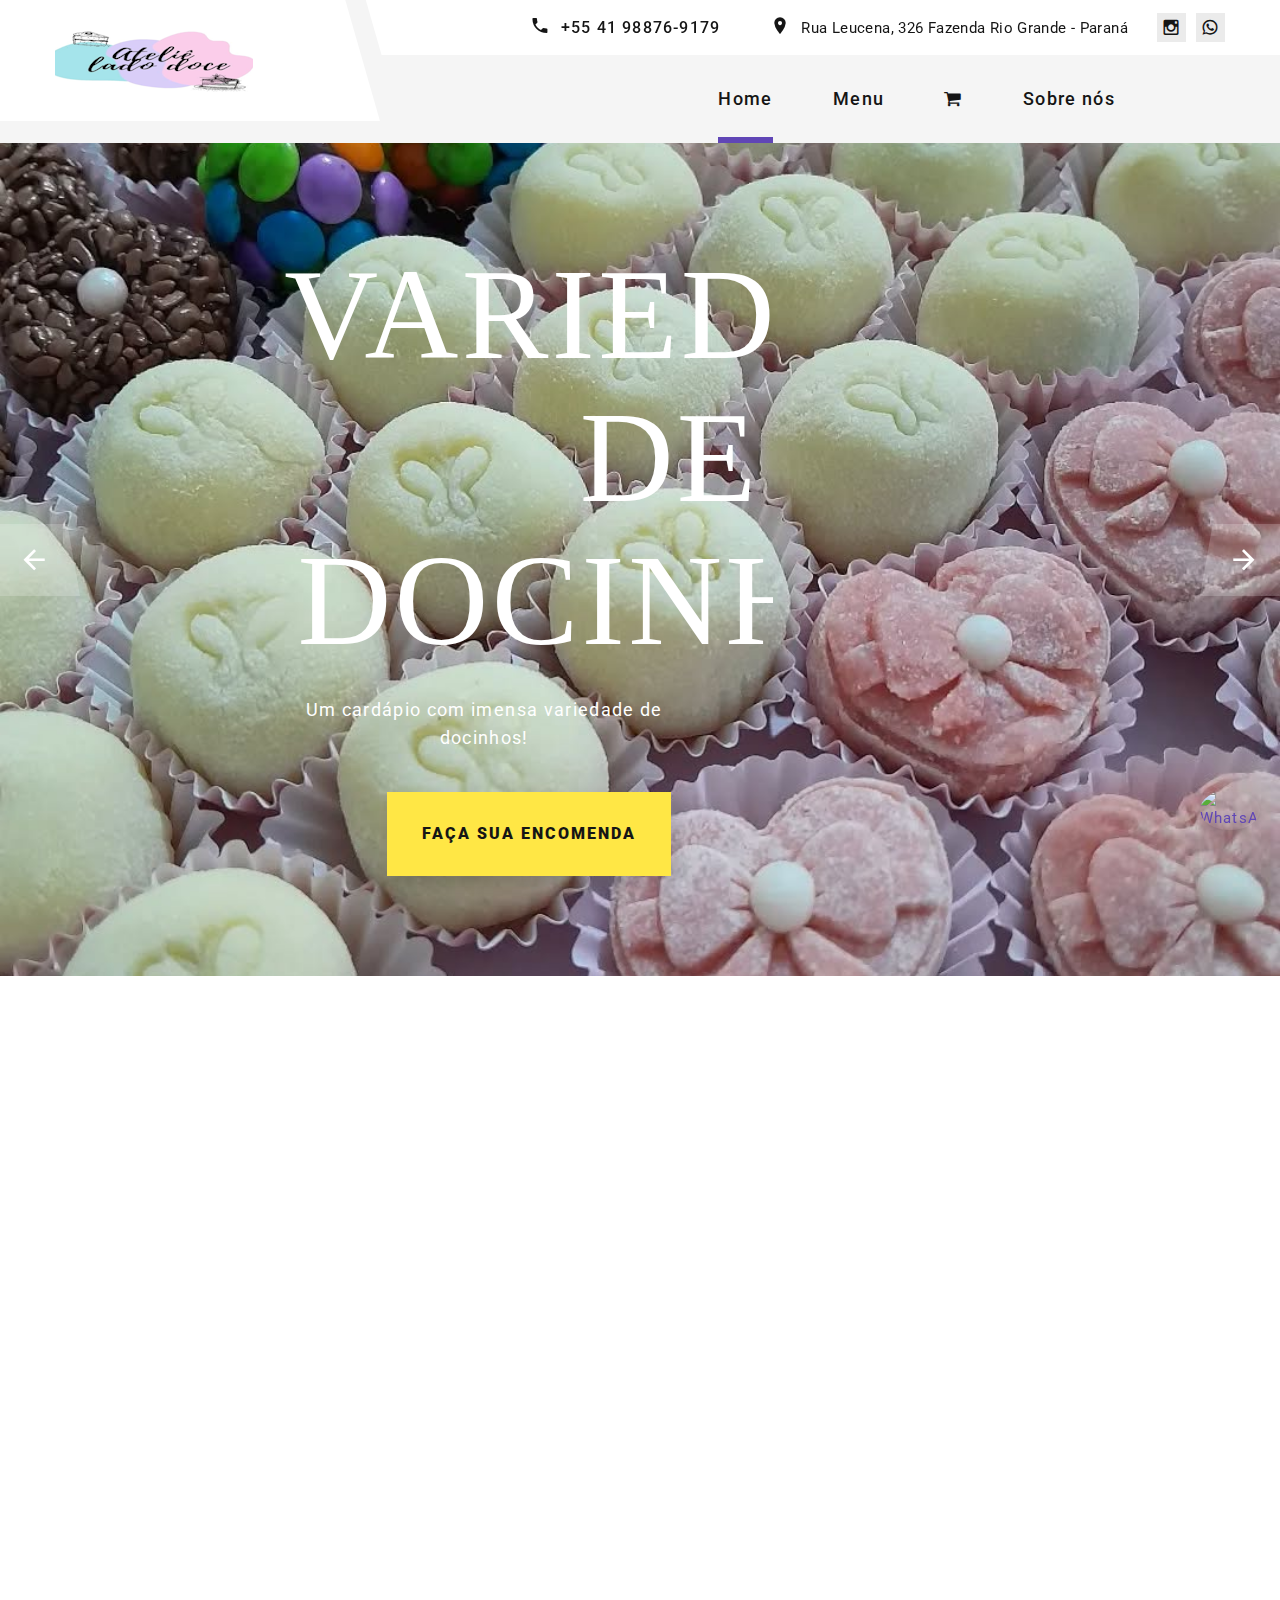
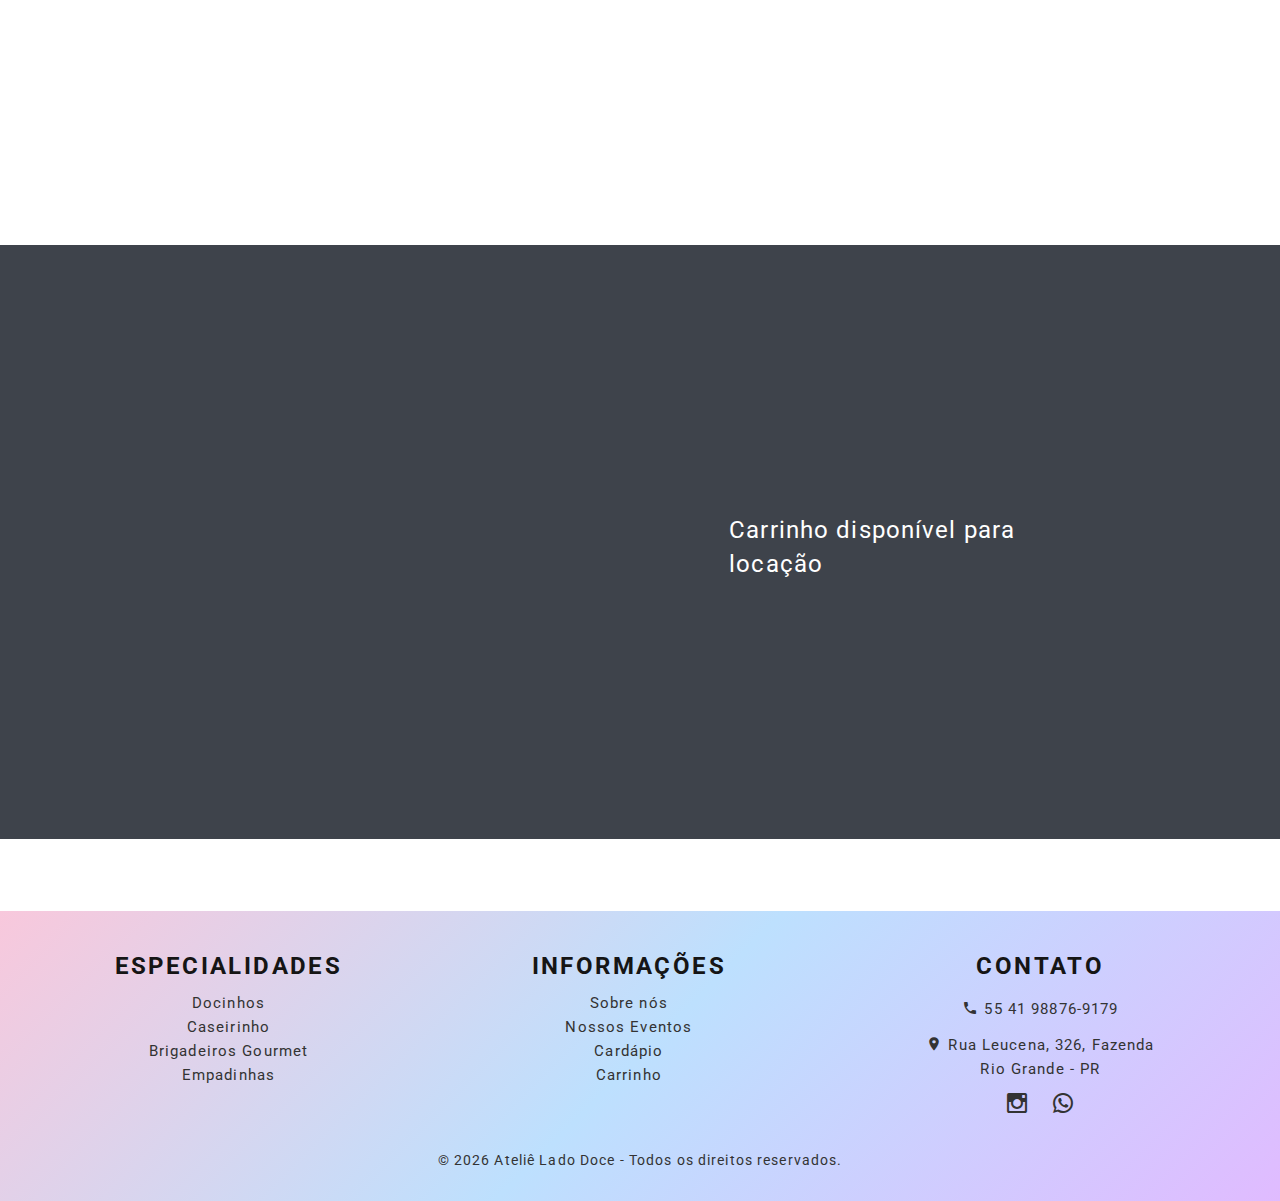
==== commit 1d73ef44: "Funcionalidade com carrinho" ====
--- a/index.html
+++ b/index.html
@@ -98,7 +98,10 @@
                       </li>
                       <li class="rd-nav-item"><a class="rd-nav-link" href="menu.html">Menu</a>
                       </li>
-                      <li class="rd-nav-item"><a class="rd-nav-link" href="contacts.html">Fale Conosco</a>
+                      <li class="rd-nav-item">
+                        <a class="rd-nav-link" href="carrinho.html">
+                          <i class="fas fa-shopping-cart"></i>
+                        </a>
                       </li>
                       <li class="rd-nav-item"><a class="rd-nav-link" href="about-us.html">Sobre nós</a>
                       </li>
@@ -144,7 +147,7 @@
                 <div class="row">
                   <div class="col-sm-9 col-md-8 col-lg-7 col-xl-7 offset-lg-1 offset-xxl-0">
                     <h1 class="oh swiper-title"><span class="d-inline-block" data-caption-animate="slideInUp" data-caption-delay="0">Ovos de colher</span></h1>
-                    <p class="big swiper-text" data-caption-animate="fadeInLeft" data-caption-delay="300">Ovos de colher caseiros! Preparados com muito amor e cuidado.</p><a class="button button-lg button-primary button-winona button-shadow-2" href="https://wa.me/41988769179" data-caption-animate="fadeInUp" data-caption-delay="300">faça sua encomenda</a>
+                    <p class="big swiper-text" data-caption-animate="fadeInLeft" data-caption-delay="300">Ovos de colher caseiros! Preparados com muito amor e cuidado.</p><a class="button button-lg button-primary button-winona button-shadow-2" href="menu.html?categoria=tabs-4-7" data-caption-animate="fadeInUp" data-caption-delay="300">Verificar cardápio</a>
                   </div>
                 </div>
               </div>
@@ -176,14 +179,12 @@
               <div class="oh-desktop">
                 <!-- Services Terri-->
                 <article class="services-terri wow slideInUp">
-                  <div class="services-terri-figure"><img src="images/docinhos2.jpg" alt="" width="370" height="278"/>
-                  </div>
-                  <div class="services-terri-caption">
-                    <h5 class="services-terri-title"><a href="#">Docinhos</a></h5>
-                  </div>
-                  <!--div class="services-terri-caption"><span class="services-terri-icon"> <img src="images/brigadeiro_redondo.png" alt="Ícone de Brigadeiro" width="40"></span>
-                    <h5 class="services-terri-title"><a href="#">Docinhos</a></h5>
-                  </div-->
+                  <div class="services-terri-figure">
+                    <a href="menu.html?categoria=tabs-4-1"><img src="images/docinhos2.jpg" alt="" width="370" height="278"/></a>
+                  </div>
+                  <div class="services-terri-caption">
+                    <h5 class="services-terri-title"><a href="menu.html?categoria=tabs-4-1">Docinhos</a></h5>
+                  </div>
                 </article>
               </div>
             </div>
@@ -191,10 +192,11 @@
               <div class="oh-desktop">
                 <!-- Services Terri-->
                 <article class="services-terri wow slideInDown">
-                  <div class="services-terri-figure"><img src="images/caseirinho2.jpg" alt="" width="370" height="278"/>
-                  </div>
-                  <div class="services-terri-caption">
-                    <h5 class="services-terri-title"><a href="#">Caseirinhos</a></h5>
+                  <div class="services-terri-figure">
+                    <a href="menu.html?categoria=tabs-4-2"><img src="images/caseirinho2.jpg" alt="" width="370" height="278"/></a>
+                  </div>
+                  <div class="services-terri-caption">
+                    <h5 class="services-terri-title"><a href="menu.html?categoria=tabs-4-2">Caseirinhos</a></h5>
                   </div>
                 </article>
               </div>
@@ -203,14 +205,12 @@
               <div class="oh-desktop">
                 <!-- Services Terri-->
                 <article class="services-terri wow slideInUp">
-                  <div class="services-terri-figure"><img src="images/cookie1.jpg" alt="" width="370" height="278"/>
-                  </div>
-                  <div class="services-terri-caption">
-                    <h5 class="services-terri-title"><a href="#">Cookies</a></h5>
-                  </div>
-                  <!--div class="services-terri-caption"><span class="services-terri-icon"><img src="images/cookie_redondo.png" alt="Ícone de Brigadeiro" width="40"></span></span>
-                    <h5 class="services-terri-title"><a href="#">Cookies</a></h5>
-                  </div-->
+                  <div class="services-terri-figure">
+                    <a href="menu.html?categoria=tabs-4-3"><img src="images/cookie1.jpg" alt="Cookies" width="370" height="278"/></a>
+                  </div>
+                  <div class="services-terri-caption">
+                    <h5 class="services-terri-title"><a href="menu.html?categoria=tabs-4-3">Cookies</a></h5>
+                  </div>
                 </article>
               </div>
             </div>
@@ -218,29 +218,12 @@
               <div class="oh-desktop">
                 <!-- Services Terri-->
                 <article class="services-terri wow slideInDown">
-                  <div class="services-terri-figure"><img src="images/brownie2.jpg" alt="" width="370" height="278"/>
-                  </div>
-                  <!--div class="services-terri-caption"><span class="services-terri-icon"><img src="images/brownie_redondo.png" alt="Ícone de Brigadeiro" width="40"></span></span>
-                    <h5 class="services-terri-title"><a href="#">Brownies</a></h5>
-                  </div-->
-                  <div class="services-terri-caption">
-                    <h5 class="services-terri-title"><a href="#">Brownies</a></h5>
-                  </div>
-                </article>
-              </div>
-            </div>
-            <div class="col-sm-6 col-lg-4">
-              <div class="oh-desktop">
-                <!-- Services Terri-->
-                <article class="services-terri wow slideInUp">
-                  <div class="services-terri-figure"><img src="images/cesta2.jpg" alt="" width="370" height="278"/>
-                  </div>
-                  <div class="services-terri-caption">
-                    <h5 class="services-terri-title"><a href="#">Cestas</a></h5>
-                  </div>
-                  <!--div class="services-terri-caption"><span class="services-terri-icon"><img src="images/cesta_redondo.png" alt="Ícone de Brigadeiro" width="40"></span></span>
-                    <h5 class="services-terri-title"><a href="#">Cestas</a></h5>
-                  </div-->
+                  <div class="services-terri-figure">
+                    <a href="menu.html?categoria=tabs-4-4"><img src="images/brownie2.jpg" alt="" width="370" height="278"/></a>
+                  </div>
+                  <div class="services-terri-caption">
+                    <h5 class="services-terri-title"><a href="menu.html?categoria=tabs-4-4">Brownies</a></h5>
+                  </div>
                 </article>
               </div>
             </div>
@@ -248,20 +231,32 @@
               <div class="oh-desktop">
                 <!-- Services Terri-->
                 <article class="services-terri wow slideInDown">
-                  <div class="services-terri-figure"><img src="images/empadinha2.jpg" alt="" width="370" height="278"/>
-                  </div>
-                  <div class="services-terri-caption">
-                    <h5 class="services-terri-title"><a href="#">Empadinhas</a></h5>
-                  </div>
-                  <!--div class="services-terri-caption"><span class="services-terri-icon"><img src="images/empadinha_redondo.png" alt="Ícone de Brigadeiro" width="40"></span></span>
-                    <h5 class="services-terri-title"><a href="#">Empadinhas</a></h5>
-                  </div-->
+                  <div class="services-terri-figure">
+                    <a href="menu.html?categoria=tabs-4-5"><img src="images/cesta2.jpg" alt="" width="370" height="278"/></a>
+                  </div>
+                  <div class="services-terri-caption">
+                    <h5 class="services-terri-title"><a href="menu.html?categoria=tabs-4-5">Cestas</a></h5>
+                  </div>
+                </article>
+              </div>
+            </div>
+            <div class="col-sm-6 col-lg-4">
+              <div class="oh-desktop">
+                <!-- Services Terri-->
+                <article class="services-terri wow slideInDown">
+                  <div class="services-terri-figure">
+                    <a href="menu.html?categoria=tabs-4-6"><img src="images/empadinha2.jpg" alt="" width="370" height="278"/></a>
+                  </div>
+                  <div class="services-terri-caption">
+                    <h5 class="services-terri-title"><a href="menu.html?categoria=tabs-4-6">Empadinhas</a></h5>
+                  </div>
                 </article>
               </div>
             </div>
           </div>
         </div>
       </section>
+      
 
       <!-- Section CTA-->
       <section class="primary-overlay section parallax-container" data-parallax-img="images/carrinho.png">
@@ -272,7 +267,7 @@
                 <div class="cta-modern">
                   <h3 class="cta-modern-title wow fadeInRight">Carrinho Gourmet</h3>
                   <p class="lead">Carrinho disponível para locação</p>
-                  <p class="cta-modern-text oh-desktop" data-wow-delay=".1s"></p><a class="button button-md button-secondary-2 button-winona wow fadeInUp" href="#" data-wow-delay=".2s">Solicitar orçamento</a>
+                  <p class="cta-modern-text oh-desktop" data-wow-delay=".1s"></p><a class="button button-md button-secondary-2 button-winona wow fadeInUp" href="menu.html?categoria=tabs-4-8" data-wow-delay=".2s">Solicitar Locação</a>
                 </div>
               </div>
             </div>
@@ -298,7 +293,7 @@
                     <li><a href="about-us.html">Sobre nós</a></li>
                     <li><a href="#">Nossos Eventos</a></li>
                     <li><a href="#">Cardápio</a></li>
-                    <li><a href="contacts.html">Contato</a></li>
+                    <li><a href="carrinho.html">Carrinho</a></li>
                 </ul>
             </div>
             <div class="footer-info">
--- a/css/style.css
+++ b/css/style.css
@@ -15263,3 +15263,173 @@
 .whatsapp-float img:hover {
     transform: scale(1.1);
 }
+
+.menu-contador {
+	display: flex;
+	flex-direction: column;
+	gap: 10px;
+	max-width: 300px;
+	margin-top: 20px;
+}
+
+.contador {
+	display: flex;
+	align-items: center;
+	justify-content: space-between;
+	background: #f8f8f8;
+	padding: 10px;
+	border-radius: 10px;
+}
+
+.contador span {
+	flex: 1;
+}
+
+.contador input {
+	width: 50px;
+	text-align: center;
+	border: 1px solid #ccc;
+	font-size: 16px;
+	border-radius: 5px;
+	padding: 5px;
+}
+
+.btn-menos, .btn-mais {
+	background: #ff6b6b;
+	border: none;
+	color: white;
+	padding: 5px 10px;
+	font-size: 18px;
+	cursor: pointer;
+	border-radius: 5px;
+}
+
+.btn-menos:hover, .btn-mais:hover {
+	background: #e63e3e;
+}
+
+.btn-carrinho {
+	background: #28a745;
+	color: white;
+	padding: 10px;
+	border: none;
+	font-size: 16px;
+	margin-top: 10px;
+	cursor: pointer;
+	border-radius: 5px;
+}
+
+.btn-carrinho:hover {
+	background: #218838;
+}
+input[type="number"]::-webkit-inner-spin-button, 
+input[type="number"]::-webkit-outer-spin-button {
+    -webkit-appearance: none;
+    margin: 0;
+}
+
+input[type="number"] {
+    -moz-appearance: textfield; /* Para Firefox */
+}
+
+.container {
+	max-width: 900px;
+	margin: auto;
+	padding: 20px;
+	text-align: center;
+}
+
+h2 {
+	font-size: 28px;
+	margin-bottom: 20px;
+}
+
+table {
+	width: 100%;
+	border-collapse: collapse;
+	margin-bottom: 20px;
+	background: #fff;
+	border-radius: 8px;
+	overflow: hidden;
+	box-shadow: 0px 4px 8px rgba(0, 0, 0, 0.1);
+}
+
+th, td {
+	padding: 15px;
+	text-align: center;
+	border-bottom: 1px solid #ddd;
+}
+
+th {
+	background: #f8b400;
+	color: white;
+	font-size: 18px;
+}
+
+td {
+	font-size: 16px;
+}
+
+tr:last-child td {
+	border-bottom: none;
+}
+
+.remove-btn {
+	background: none;
+	border: none;
+	cursor: pointer;
+	font-size: 18px;
+	color: red;
+}
+
+.remove-btn:hover {
+	color: darkred;
+}
+
+.btn-esvaziar {
+	background: #ff4d4d;
+	color: white;
+	padding: 6px 10px;
+	font-size: 12px;
+	border: none;
+	cursor: pointer;
+	border-radius: 6px;
+	transition: 0.3s;
+}
+
+.btn-esvaziar:hover {
+	background: #cc0000;
+}
+
+.btn-enviar_pedido{
+	background: #BDB76B;
+	color: white;
+	padding: 6px 10px;
+	font-size: 12px;
+	border: none;
+	cursor: pointer;
+	border-radius: 6px;
+	transition: 0.3s;
+}
+
+/* Responsivo */
+@media (max-width: 600px) {
+	th, td {
+		font-size: 14px;
+		padding: 10px;
+	}
+}
+
+.contador-carrinho {
+    position: absolute;
+    color: green;
+    font-size: 12px;
+    width: 25px;
+    height: 18px;
+    border-radius: 50%;
+    text-align: center;
+    line-height: 18px;
+    top: 20px;
+    right: 20px;
+    display: none; /* Esconde quando não há itens */
+}
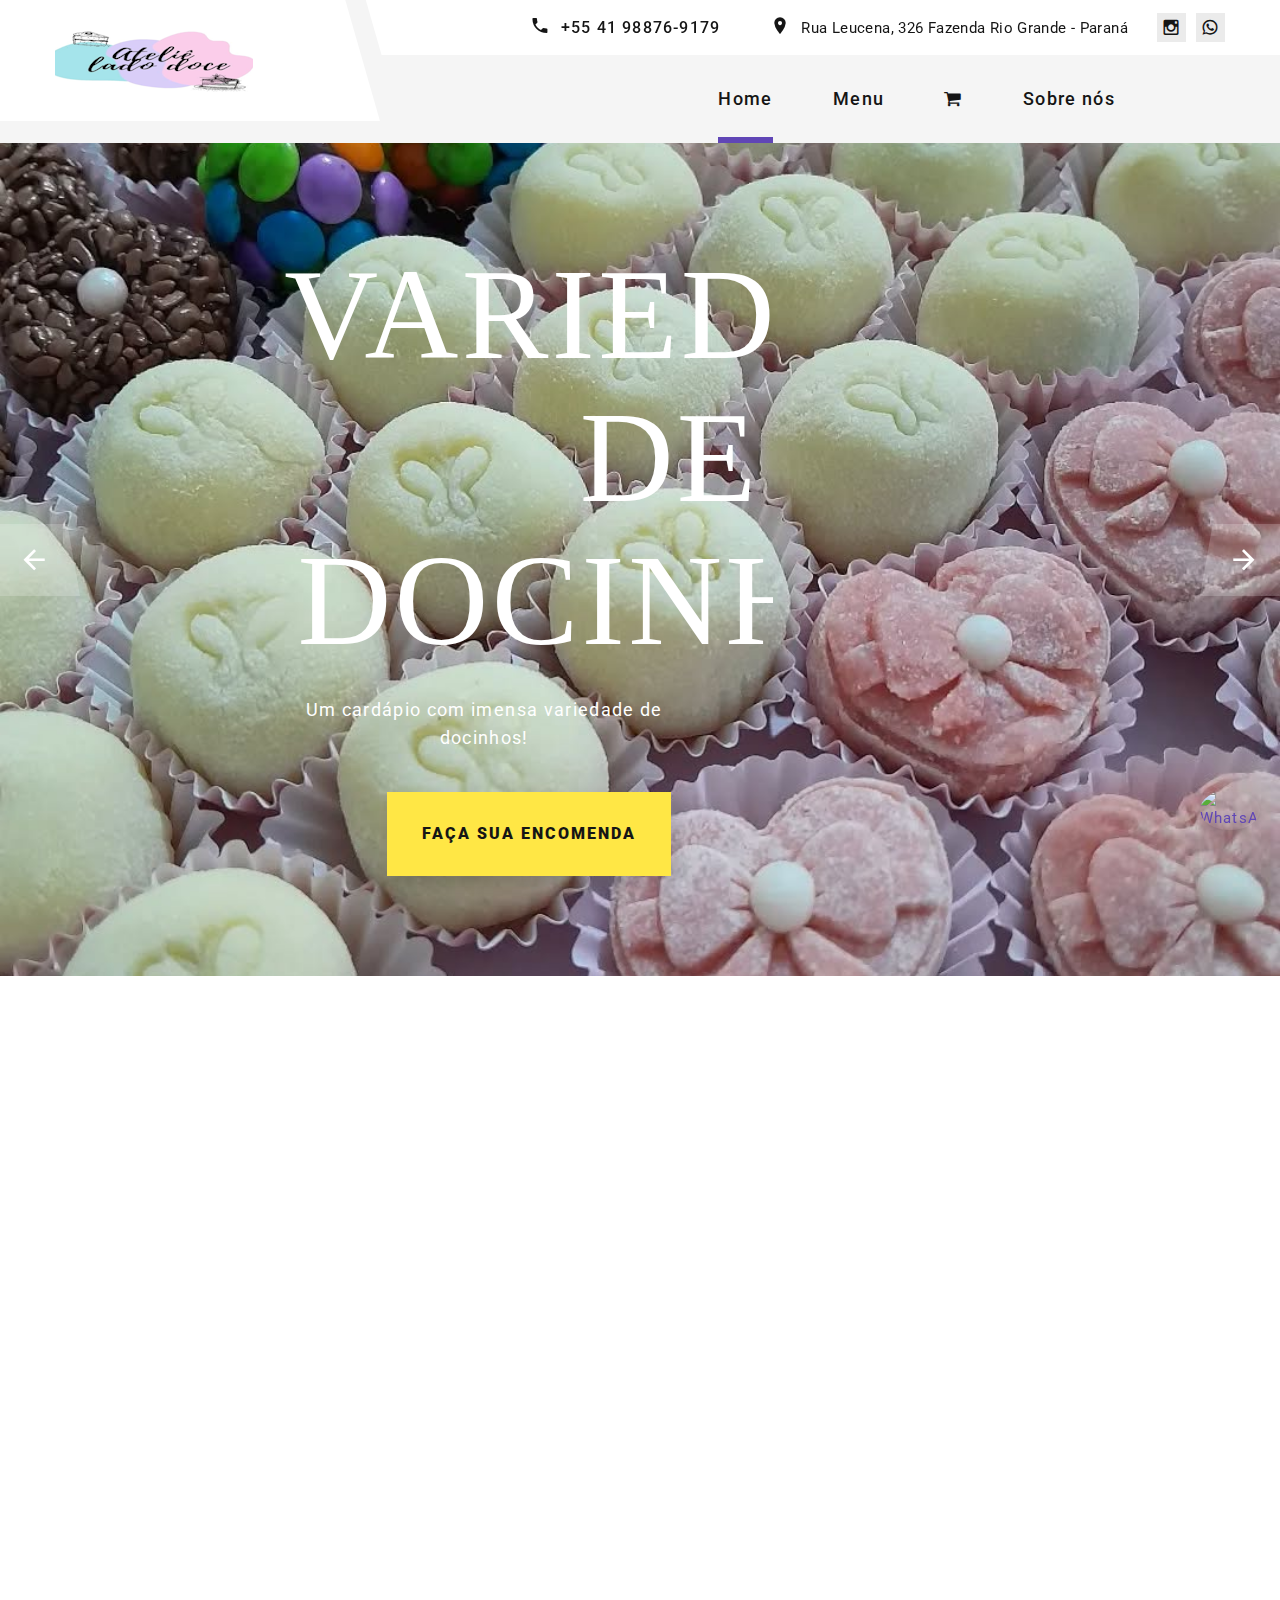
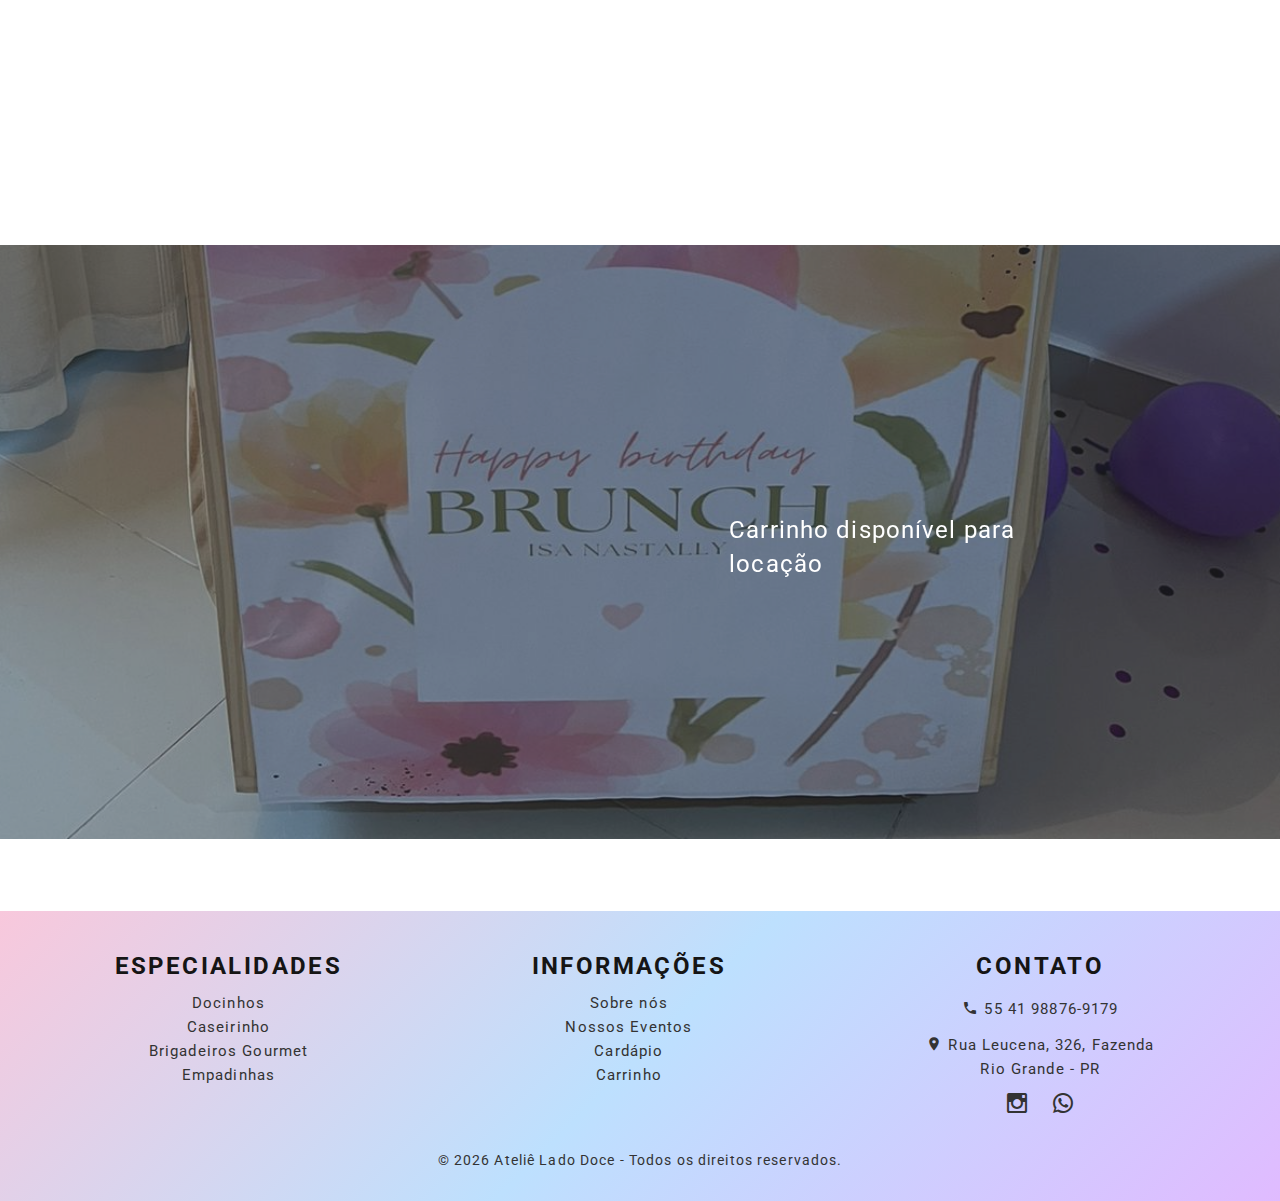
==== commit b2bce60c: "correcao do carrinho gourmet" ====
--- a/index.html
+++ b/index.html
@@ -259,7 +259,7 @@
       
 
       <!-- Section CTA-->
-      <section class="primary-overlay section parallax-container" data-parallax-img="images/carrinho.png">
+      <section class="primary-overlay section parallax-container" data-parallax-img="images/carrinho_gourmet_completo.jpeg">
         <div class="parallax-content section-xl context-dark text-md-left">
           <div class="container">
             <div class="row justify-content-end">
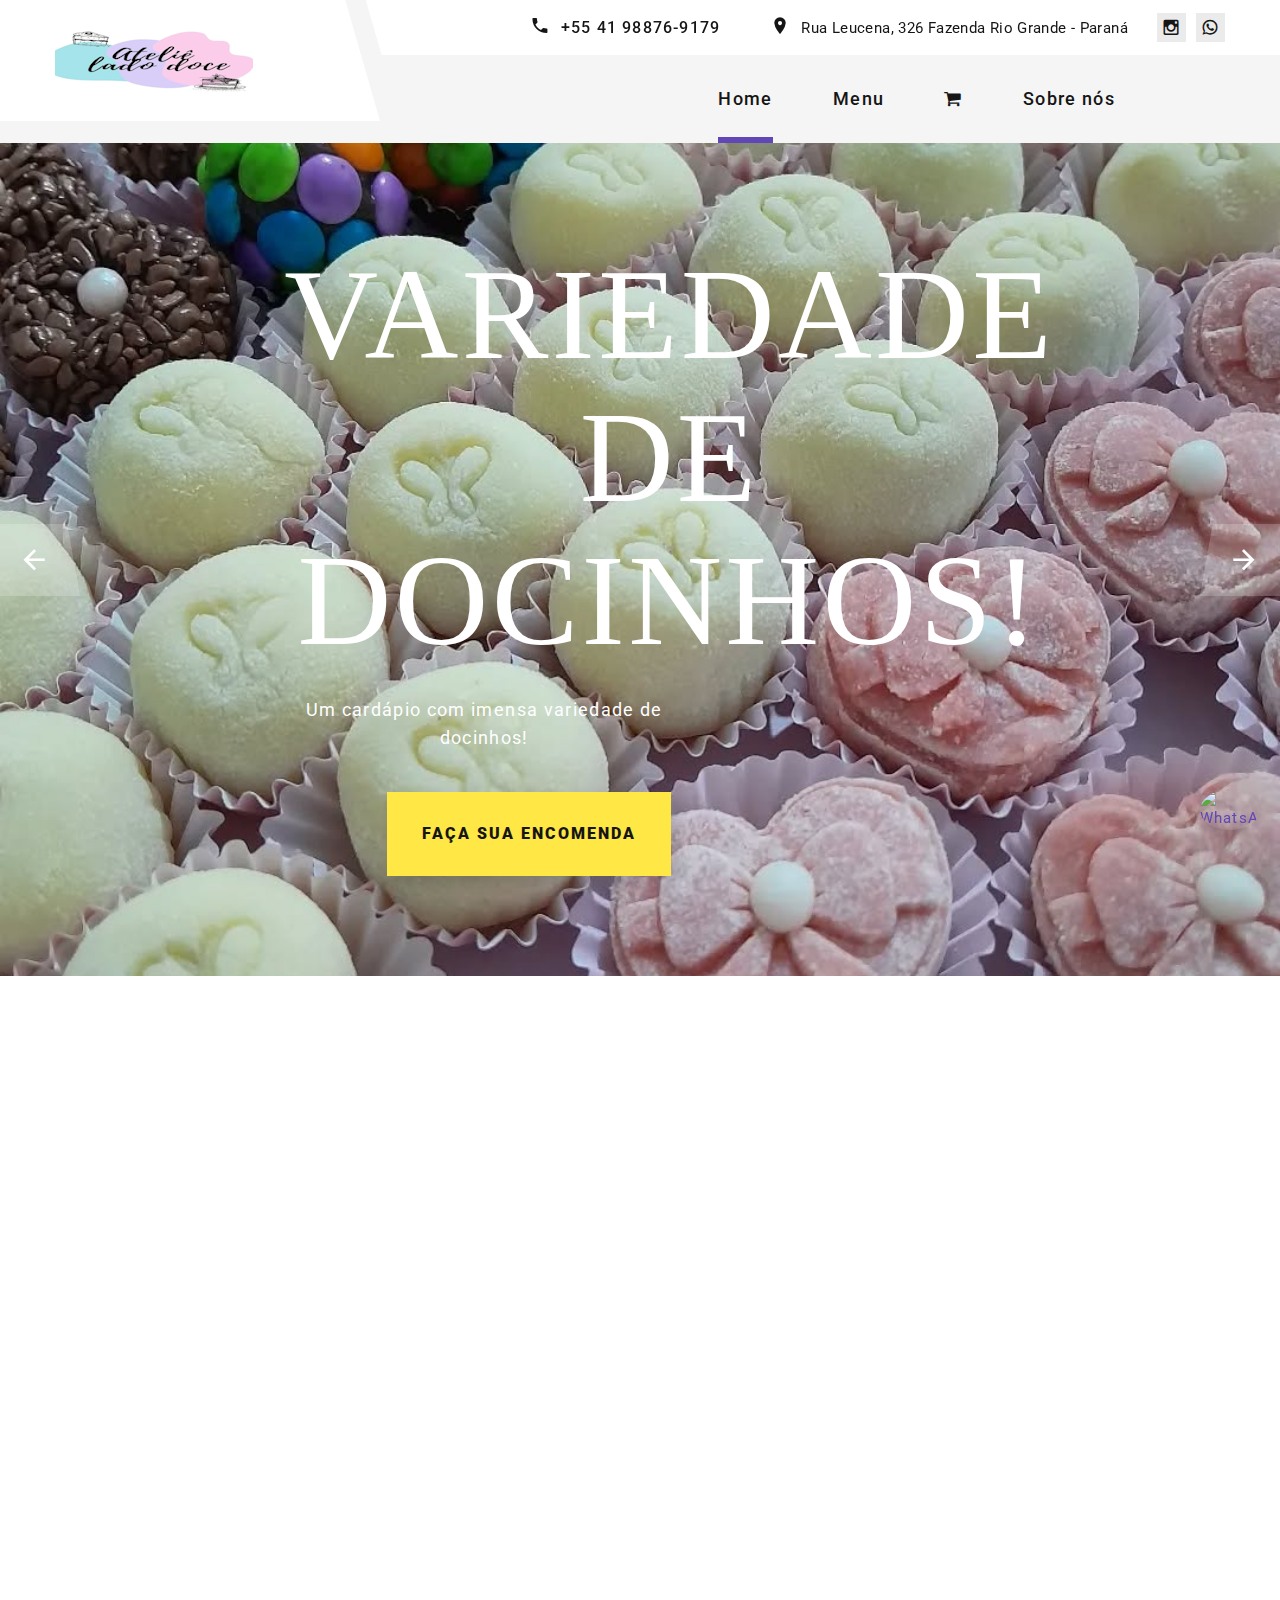
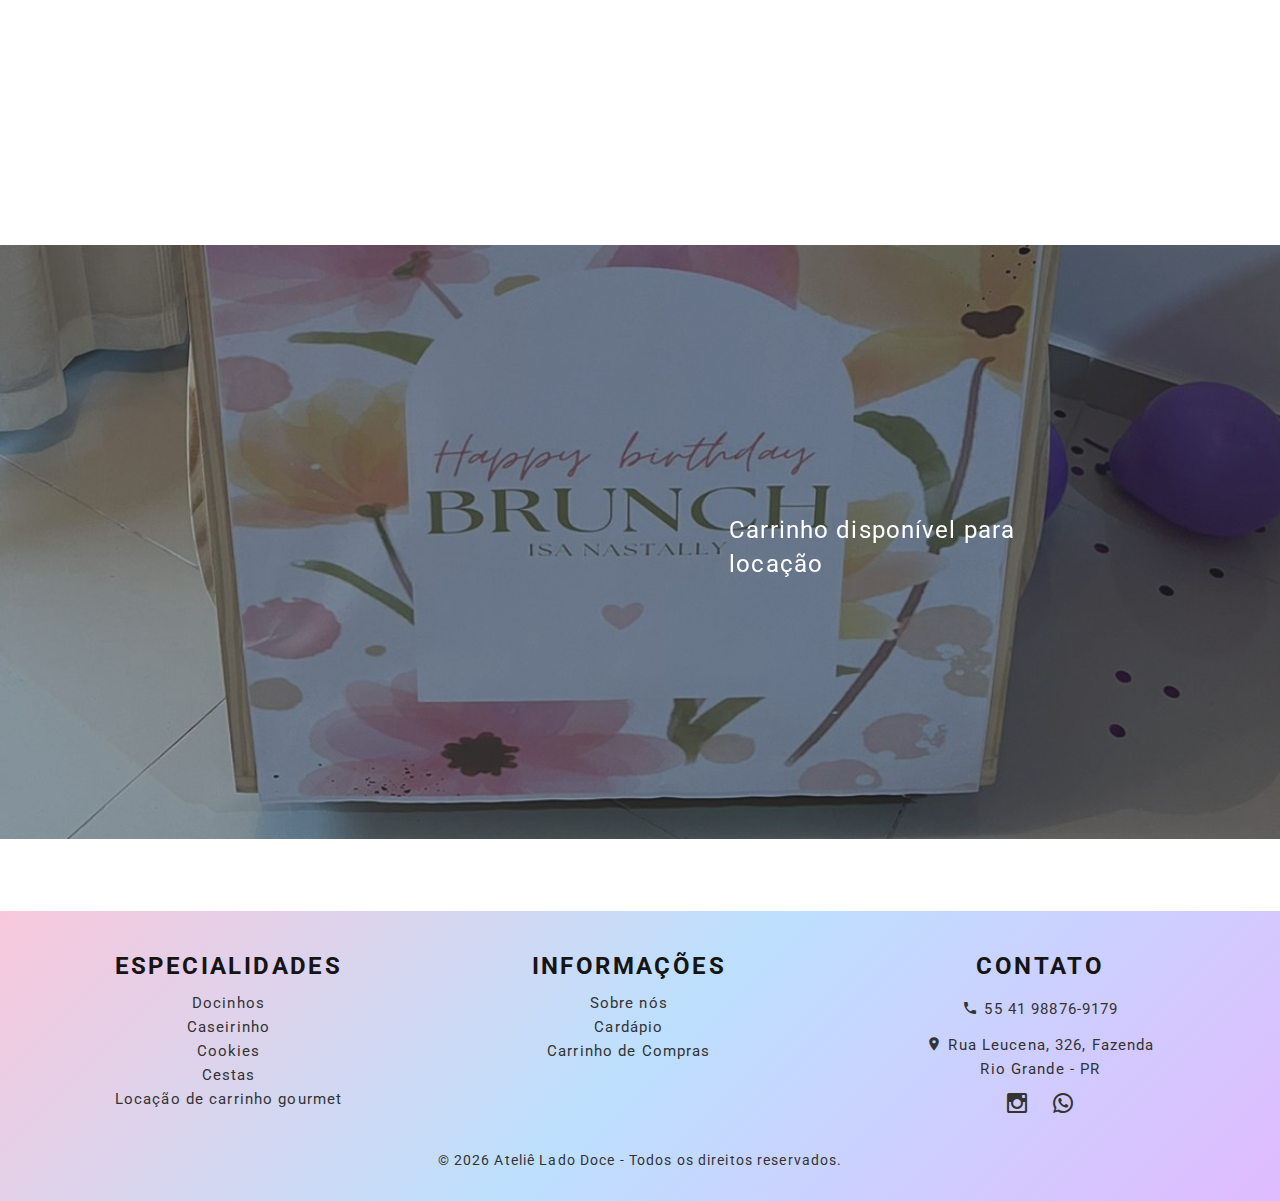
==== commit 8f6c86cc: "atualizacao carrinho gourmet" ====
--- a/index.html
+++ b/index.html
@@ -281,19 +281,19 @@
             <div class="footer-info">
                 <h5>especialidades</h5>
                 <ul>
-                    <li><a href="#">Docinhos</a></li>
-                    <li><a href="#">Caseirinho</a></li>
-                    <li><a href="#">Brigadeiros Gourmet</a></li>
-                    <li><a href="#">Empadinhas</a></li>
+                  <li><a href="menu.html?categoria=tabs-4-1">Docinhos</a></li>
+                  <li><a href="menu.html?categoria=tabs-4-2">Caseirinho</a></li>
+                  <li><a href="menu.html?categoria=tabs-4-3">Cookies</a></li>
+                  <li><a href="menu.html?categoria=tabs-4-5">Cestas</a></li>
+                  <li><a href="menu.html?categoria=tabs-4-8">Locação de carrinho gourmet</a></li>
                 </ul>
             </div>
             <div class="footer-info">
                 <h5>Informações</h5>
                 <ul>
-                    <li><a href="about-us.html">Sobre nós</a></li>
-                    <li><a href="#">Nossos Eventos</a></li>
-                    <li><a href="#">Cardápio</a></li>
-                    <li><a href="carrinho.html">Carrinho</a></li>
+                  <li><a href="about-us.html">Sobre nós</a></li>
+                  <li><a href="menu.html">Cardápio</a></li>
+                  <li><a href="carrinho.html">Carrinho de Compras</a></li>
                 </ul>
             </div>
             <div class="footer-info">
--- a/css/style.css
+++ b/css/style.css
@@ -15433,3 +15433,8 @@
     right: 20px;
     display: none; /* Esconde quando não há itens */
 }
+
+h1.oh {
+    overflow: visible;
+    white-space: normal;
+}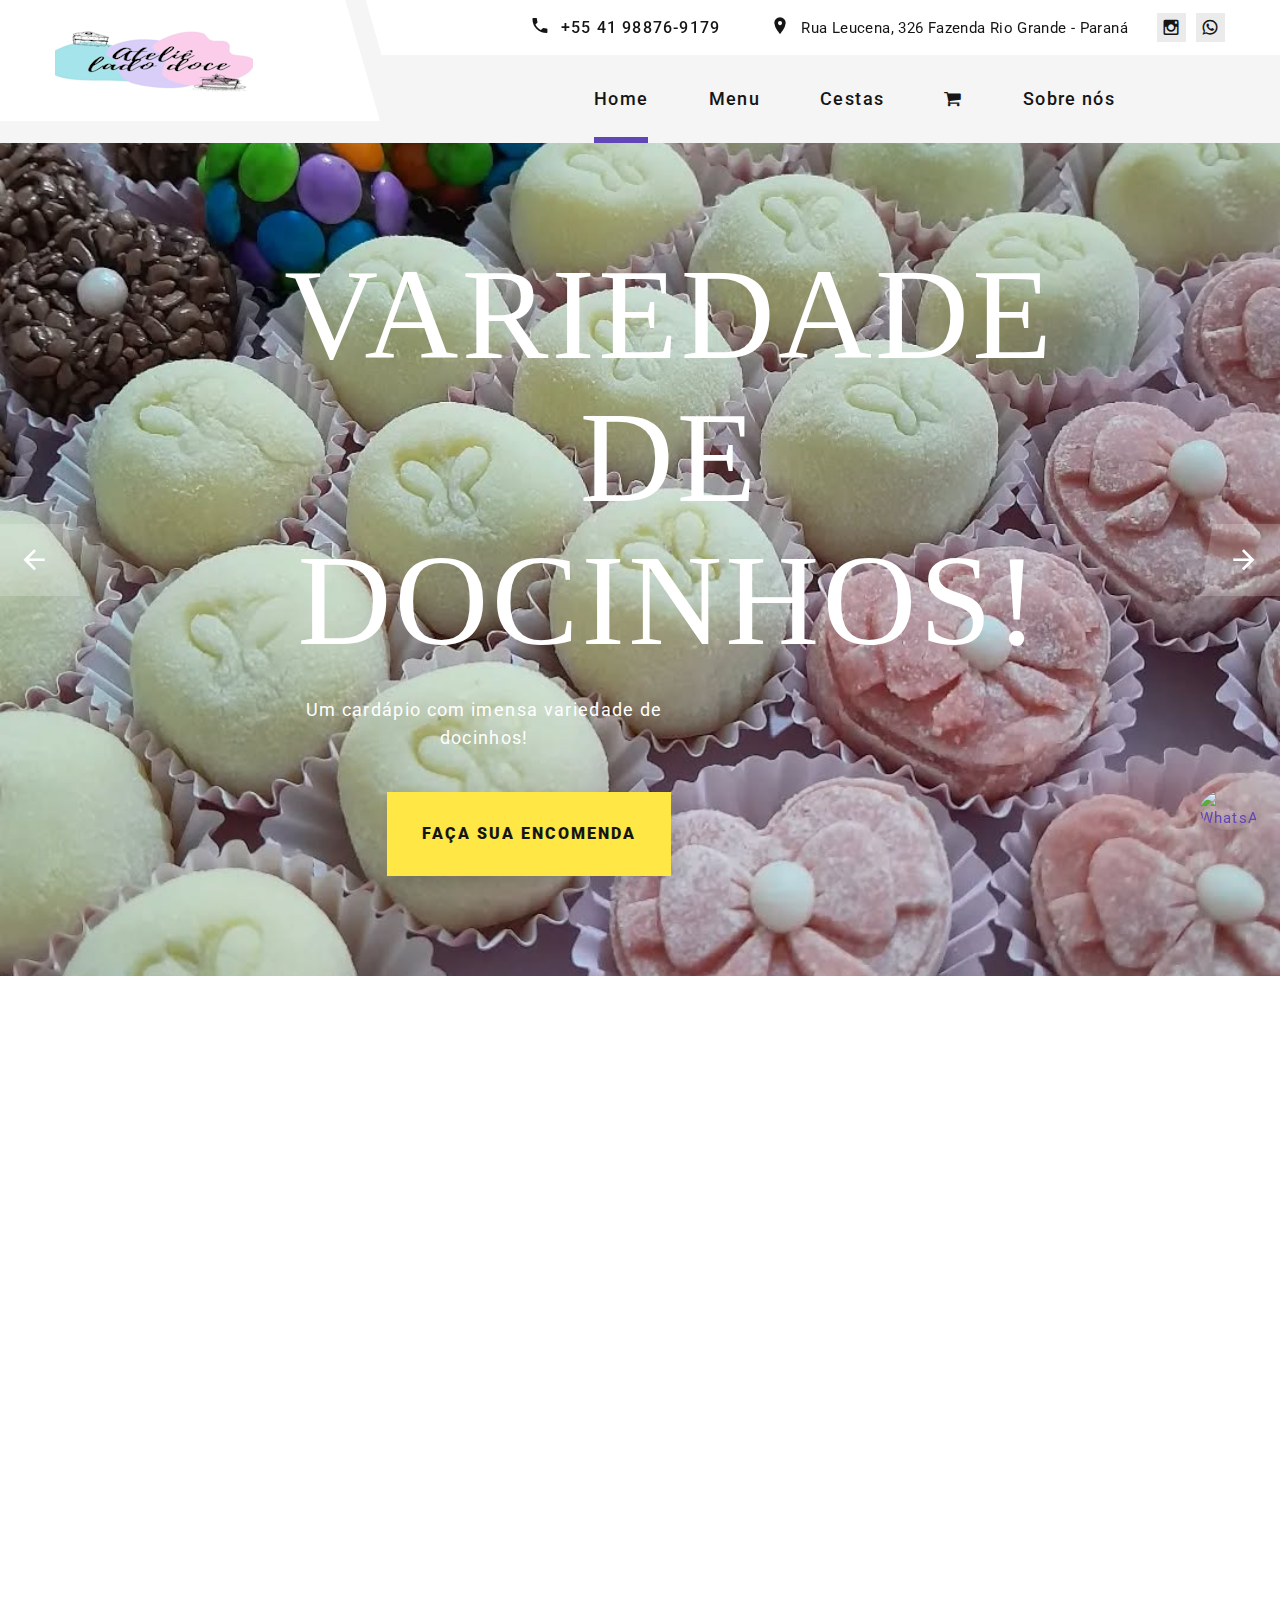
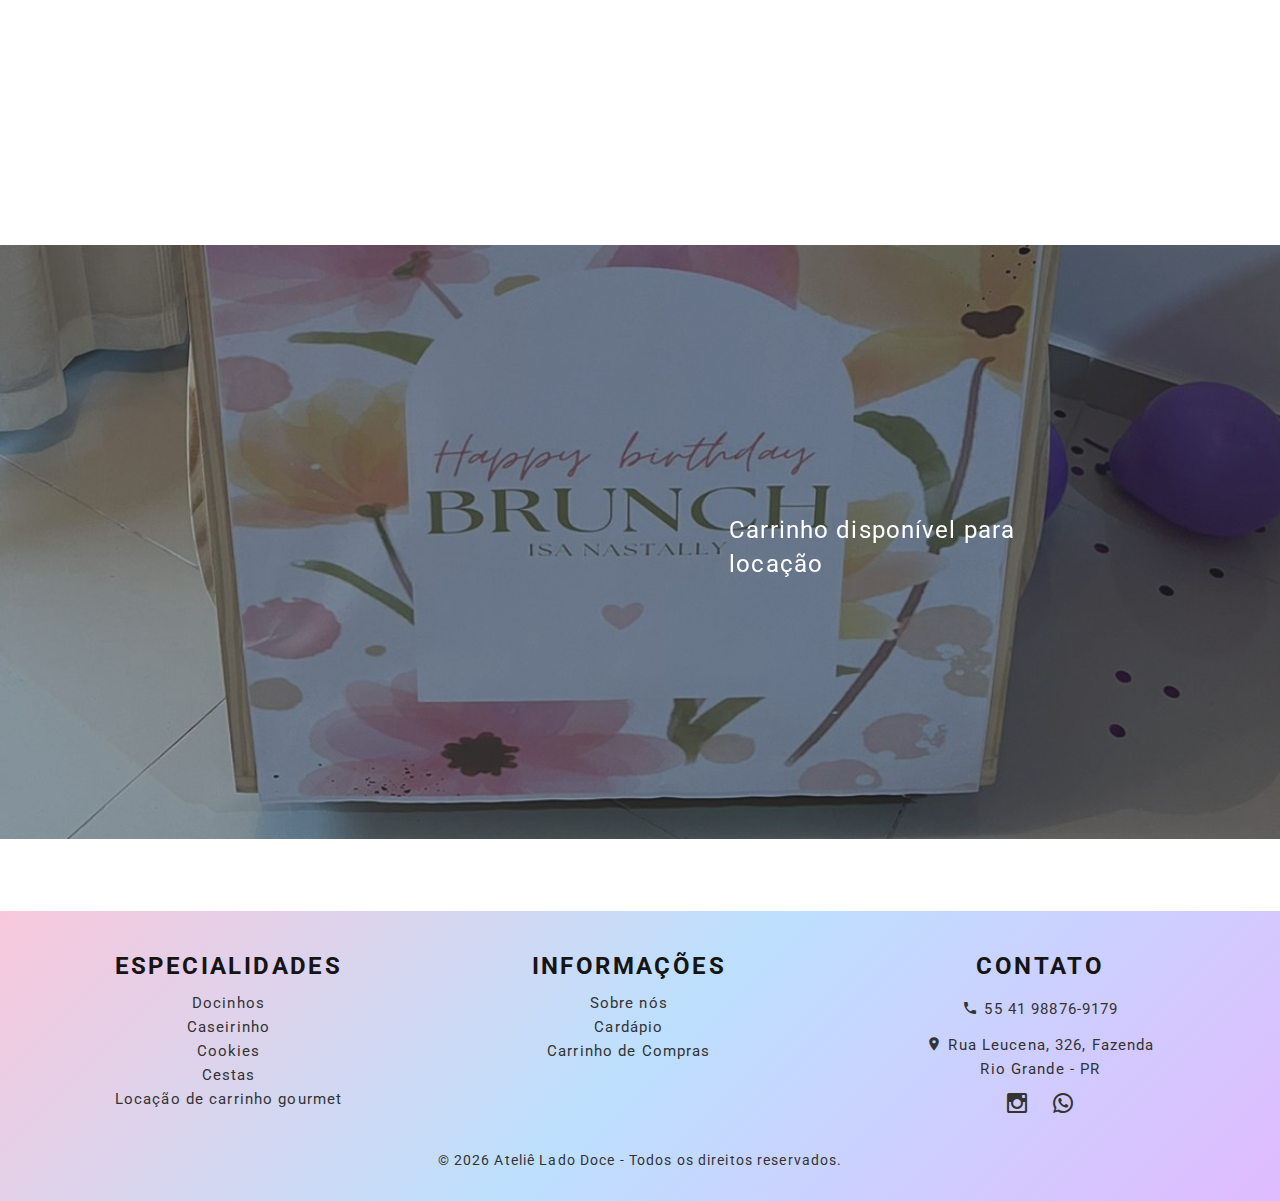
==== commit d58b58ad: "Inclusao das cestas" ====
--- a/index.html
+++ b/index.html
@@ -98,9 +98,12 @@
                       </li>
                       <li class="rd-nav-item"><a class="rd-nav-link" href="menu.html">Menu</a>
                       </li>
+                      <li class="rd-nav-item"><a class="rd-nav-link" href="cestas.html">Cestas</a>
+                      </li>
                       <li class="rd-nav-item">
                         <a class="rd-nav-link" href="carrinho.html">
                           <i class="fas fa-shopping-cart"></i>
+                          <span id="carrinho-contador" class="contador-carrinho">0</span>
                         </a>
                       </li>
                       <li class="rd-nav-item"><a class="rd-nav-link" href="about-us.html">Sobre nós</a>
@@ -135,7 +138,7 @@
                   <div class="col-sm-8 col-lg-7 offset-lg-1 offset-xxl-0">
                     <h1 class="oh swiper-title"><span class="d-inline-block" data-caption-animate="slideInDown" data-caption-delay="0">Monte uma cesta personalizada</span></h1>
                     <p class="big swiper-text" data-caption-animate="fadeInRight" data-caption-delay="300">Monte uma cesta personalizada para quem você ama!</p>
-                    <div class="button-wrap oh"><a class="button button-lg button-primary button-winona button-shadow-2" href="https://wa.me/41988769179" data-caption-animate="slideInUp" data-caption-delay="0">Faça sua encomenda</a></div>
+                    <div class="button-wrap oh"><a class="button button-lg button-primary button-winona button-shadow-2" href="cestas.html" data-caption-animate="slideInUp" data-caption-delay="0">Faça sua encomenda</a></div>
                   </div>
                 </div>
               </div>
@@ -232,10 +235,10 @@
                 <!-- Services Terri-->
                 <article class="services-terri wow slideInDown">
                   <div class="services-terri-figure">
-                    <a href="menu.html?categoria=tabs-4-5"><img src="images/cesta2.jpg" alt="" width="370" height="278"/></a>
-                  </div>
-                  <div class="services-terri-caption">
-                    <h5 class="services-terri-title"><a href="menu.html?categoria=tabs-4-5">Cestas</a></h5>
+                    <a href="cestas.html"><img src="images/cesta2.jpg" alt="" width="370" height="278"/></a>
+                  </div>
+                  <div class="services-terri-caption">
+                    <h5 class="services-terri-title"><a href="cestas.html">Cestas</a></h5>
                   </div>
                 </article>
               </div>
@@ -284,7 +287,7 @@
                   <li><a href="menu.html?categoria=tabs-4-1">Docinhos</a></li>
                   <li><a href="menu.html?categoria=tabs-4-2">Caseirinho</a></li>
                   <li><a href="menu.html?categoria=tabs-4-3">Cookies</a></li>
-                  <li><a href="menu.html?categoria=tabs-4-5">Cestas</a></li>
+                  <li><a href="cestas.html">Cestas</a></li>
                   <li><a href="menu.html?categoria=tabs-4-8">Locação de carrinho gourmet</a></li>
                 </ul>
             </div>
--- a/css/style.css
+++ b/css/style.css
@@ -15437,4 +15437,5 @@
 h1.oh {
     overflow: visible;
     white-space: normal;
-}+}
+
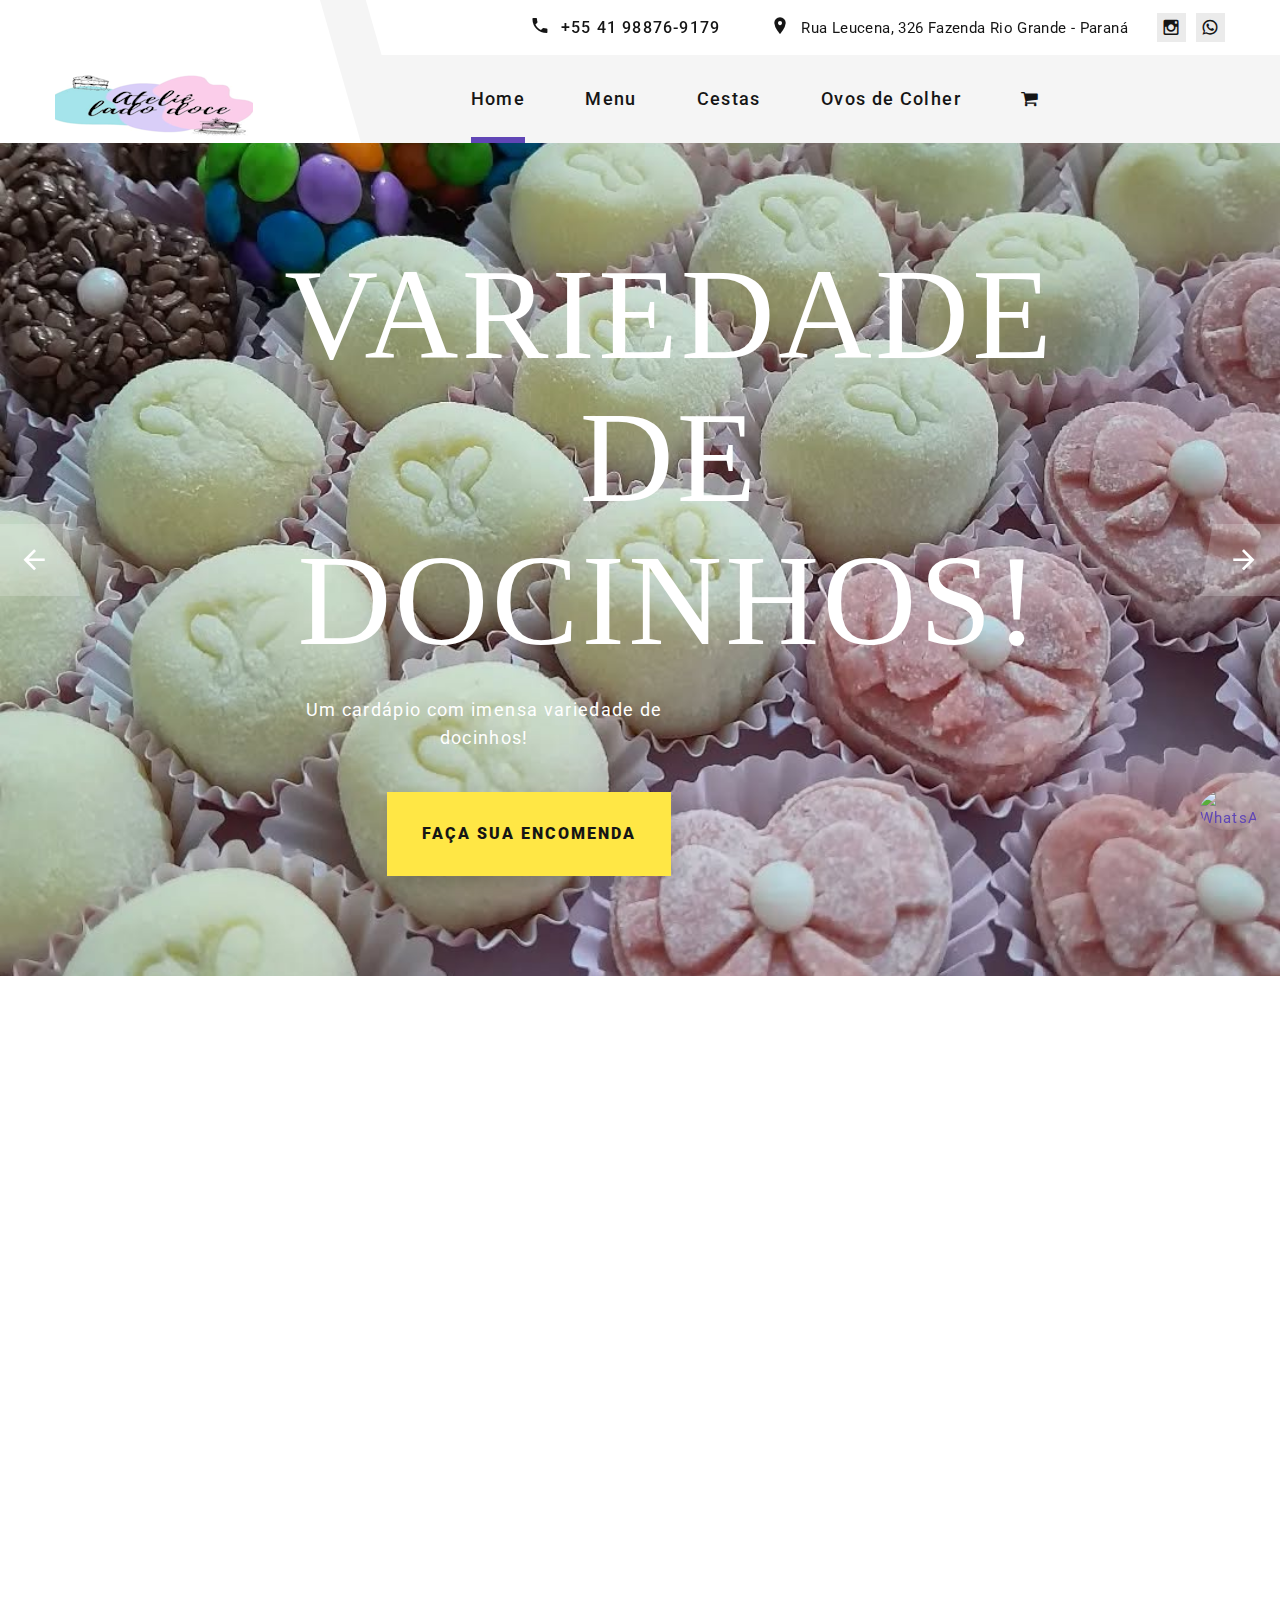
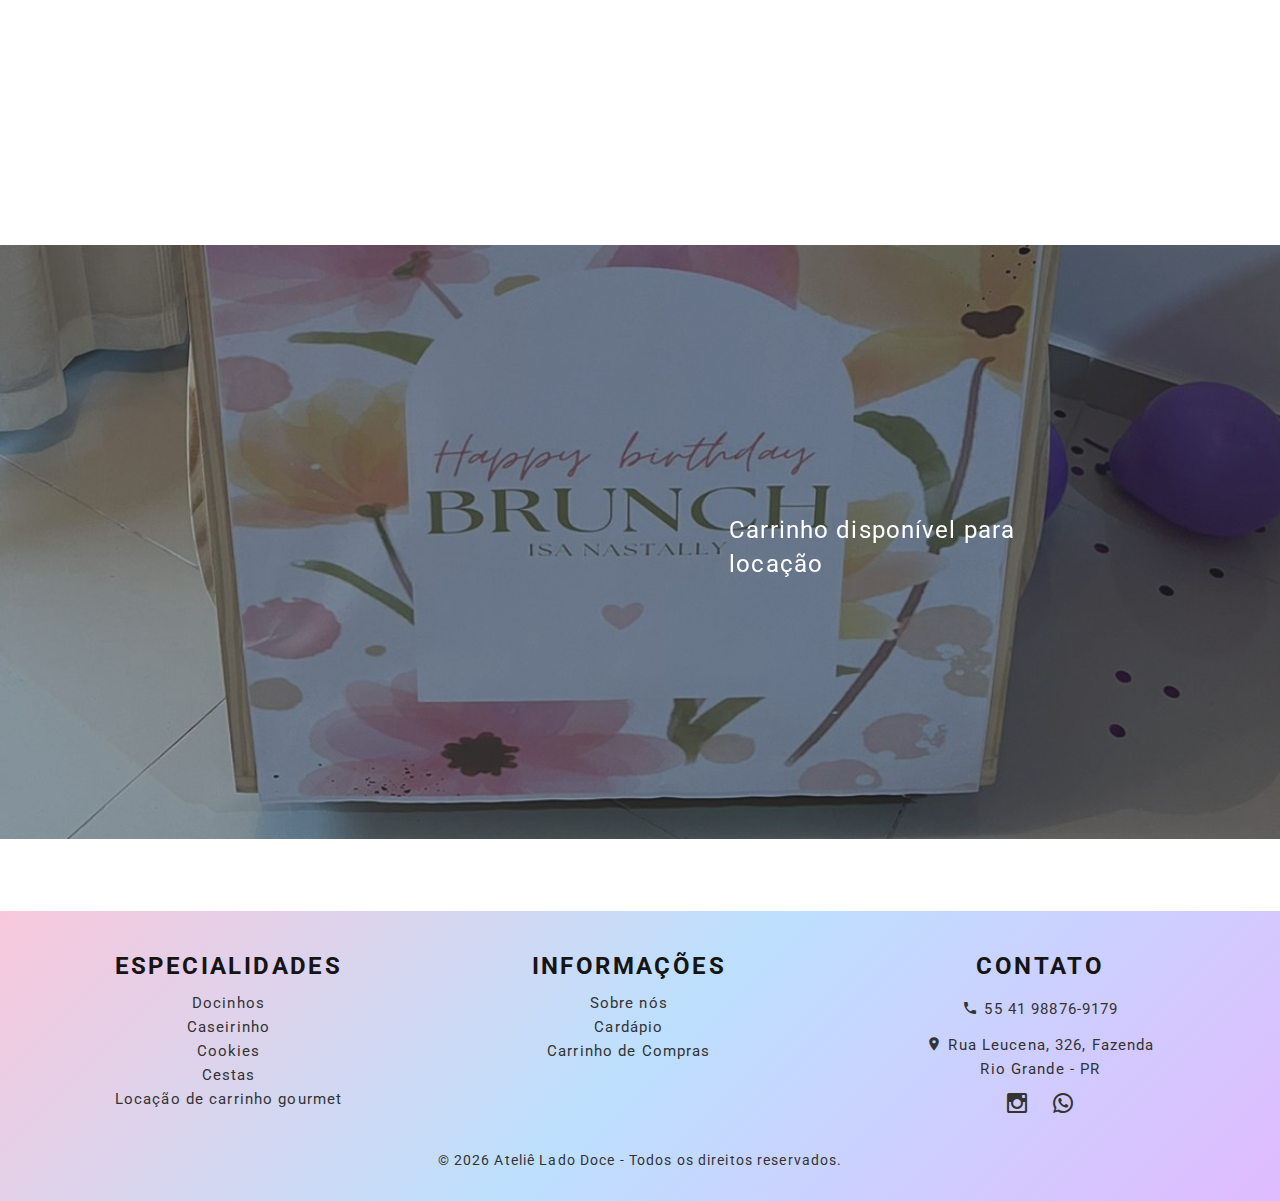
==== commit 826b0fba: "ovos de colher - fase inicial" ====
--- a/index.html
+++ b/index.html
@@ -100,6 +100,8 @@
                       </li>
                       <li class="rd-nav-item"><a class="rd-nav-link" href="cestas.html">Cestas</a>
                       </li>
+                      <li class="rd-nav-item"><a class="rd-nav-link" href="ovos-colher.html">Ovos de Colher</a>
+                      </li>
                       <li class="rd-nav-item">
                         <a class="rd-nav-link" href="carrinho.html">
                           <i class="fas fa-shopping-cart"></i>
@@ -125,7 +127,7 @@
                 <div class="row">
                   <div class="col-sm-9 col-md-8 col-lg-7 col-xl-7 offset-lg-1 offset-xxl-0">
                     <h1 class="oh swiper-title"><span class="d-inline-block" data-caption-animate="slideInUp" data-caption-delay="0">Variedade de docinhos!</span></h1>
-                    <p class="big swiper-text" data-caption-animate="fadeInLeft" data-caption-delay="300">Um cardápio com imensa variedade de docinhos!</p><a class="button button-lg button-primary button-winona button-shadow-2" href="https://wa.me/41988769179" data-caption-animate="fadeInUp" data-caption-delay="300">faça sua encomenda</a>
+                    <p class="big swiper-text" data-caption-animate="fadeInLeft" data-caption-delay="300">Um cardápio com imensa variedade de docinhos!</p><a class="button button-lg button-primary button-winona button-shadow-2" href="https://wa.me/41988769179" data-caption-animate="fadeInUp" data-caption-delay="300">Faça sua encomenda</a>
                   </div>
                 </div>
               </div>
@@ -150,7 +152,7 @@
                 <div class="row">
                   <div class="col-sm-9 col-md-8 col-lg-7 col-xl-7 offset-lg-1 offset-xxl-0">
                     <h1 class="oh swiper-title"><span class="d-inline-block" data-caption-animate="slideInUp" data-caption-delay="0">Ovos de colher</span></h1>
-                    <p class="big swiper-text" data-caption-animate="fadeInLeft" data-caption-delay="300">Ovos de colher caseiros! Preparados com muito amor e cuidado.</p><a class="button button-lg button-primary button-winona button-shadow-2" href="menu.html?categoria=tabs-4-7" data-caption-animate="fadeInUp" data-caption-delay="300">Verificar cardápio</a>
+                    <p class="big swiper-text" data-caption-animate="fadeInLeft" data-caption-delay="300">Ovos de colher caseiros! Preparados com muito amor e cuidado.</p><a class="button button-lg button-primary button-winona button-shadow-2" href="ovos-colher.html" data-caption-animate="fadeInUp" data-caption-delay="300">Faça sua Encomenda</a>
                   </div>
                 </div>
               </div>
@@ -248,10 +250,10 @@
                 <!-- Services Terri-->
                 <article class="services-terri wow slideInDown">
                   <div class="services-terri-figure">
-                    <a href="menu.html?categoria=tabs-4-6"><img src="images/empadinha2.jpg" alt="" width="370" height="278"/></a>
-                  </div>
-                  <div class="services-terri-caption">
-                    <h5 class="services-terri-title"><a href="menu.html?categoria=tabs-4-6">Empadinhas</a></h5>
+                    <a href="menu.html?categoria=tabs-4-6"><img src="images/ovo_maracuja.jpg" alt="" width="370" height="278"/></a>
+                  </div>
+                  <div class="services-terri-caption">
+                    <h5 class="services-terri-title"><a href="ovos-colher.html">Ovos de Colher</a></h5>
                   </div>
                 </article>
               </div>
--- a/css/style.css
+++ b/css/style.css
@@ -15387,30 +15387,86 @@
 }
 
 .btn-esvaziar {
-	background: #ff4d4d;
-	color: white;
-	padding: 6px 10px;
-	font-size: 12px;
-	border: none;
-	cursor: pointer;
-	border-radius: 6px;
-	transition: 0.3s;
-}
-
+    background: linear-gradient(135deg, #ff4d4d, #cc0000); /* Degradê vermelho vibrante */
+    color: white;
+    padding: 10px 16px;
+    font-size: 14px;
+    font-weight: bold;
+    border: none;
+    cursor: pointer;
+    border-radius: 8px;
+    transition: 0.3s ease-in-out;
+    box-shadow: 0 4px 8px rgba(0, 0, 0, 0.2);
+    text-transform: uppercase;
+    width: auto; /* Mantém um tamanho flexível */
+    min-width: 120px; /* Define um tamanho mínimo */
+    max-width: 250px; /* Limita para telas grandes */
+}
+
+/* Efeito ao passar o mouse */
 .btn-esvaziar:hover {
-	background: #cc0000;
-}
-
-.btn-enviar_pedido{
-	background: #BDB76B;
-	color: white;
-	padding: 6px 10px;
-	font-size: 12px;
-	border: none;
-	cursor: pointer;
-	border-radius: 6px;
-	transition: 0.3s;
-}
+    background: linear-gradient(135deg, #ff6666, #b30000); /* Vermelho mais intenso no hover */
+    transform: scale(1.05); /* Leve aumento */
+    box-shadow: 0 6px 12px rgba(0, 0, 0, 0.3);
+}
+
+/* Efeito ao clicar */
+.btn-esvaziar:active {
+    transform: scale(0.98);
+    box-shadow: 0 2px 6px rgba(0, 0, 0, 0.2);
+}
+
+@media (max-width: 768px) {
+    .btn-esvaziar {
+        width: 90%; /* Ocupa quase toda a largura da tela */
+        padding: 12px 0; /* Aumenta a área de toque */
+        font-size: 16px; /* Melhora legibilidade */
+        min-width: unset; /* Remove o tamanho mínimo fixo */
+    }
+}
+
+.btn-enviar_pedido {
+    background: linear-gradient(135deg, #25D366, #128C7E); /* Verde WhatsApp */
+    color: white;
+    padding: 10px 16px;
+    font-size: 14px;
+    font-weight: bold;
+    border: none;
+    cursor: pointer;
+    border-radius: 8px;
+    transition: 0.3s ease-in-out;
+    box-shadow: 0 4px 8px rgba(0, 0, 0, 0.2);
+    text-transform: uppercase;
+	align-items: center;
+	width: auto;
+    min-width: 150px;
+    max-width: 280px;
+	margin-bottom: 12px;
+	
+}
+
+/* Efeito ao passar o mouse */
+.btn-enviar_pedido:hover {
+    background: linear-gradient(135deg, #FFA500, #B8860B); /* Tom mais vibrante no hover */
+    transform: scale(1.05); /* Leve aumento */
+    box-shadow: 0 6px 12px rgba(0, 0, 0, 0.3);
+}
+
+/* Efeito ao clicar */
+.btn-enviar_pedido:active {
+    transform: scale(0.98);
+    box-shadow: 0 2px 6px rgba(0, 0, 0, 0.2);
+}
+
+@media (max-width: 768px) {
+    .btn-enviar_pedido {
+        width: 90%; /* Ocupa quase toda a largura da tela */
+        padding: 12px 0;
+        font-size: 16px; /* Texto maior para melhor legibilidade */
+        min-width: unset;
+    }
+}
+
 
 /* Responsivo */
 @media (max-width: 600px) {
@@ -15439,3 +15495,19 @@
     white-space: normal;
 }
 
+.btn-lixeira {
+    background: none; /* Remove fundo padrão */
+    border: none; /* Remove bordas */
+    font-size: 20px; /* Ajusta tamanho do ícone */
+    cursor: pointer;
+    transition: transform 0.2s ease, color 0.2s ease;
+}
+
+.btn-lixeira:hover {
+    color: red; /* Muda a cor no hover */
+    transform: scale(1.2); /* Aumenta o tamanho ao passar o mouse */
+}
+/* impede de quebrar linha no preço */
+.td-preco {
+    white-space: nowrap;
+}